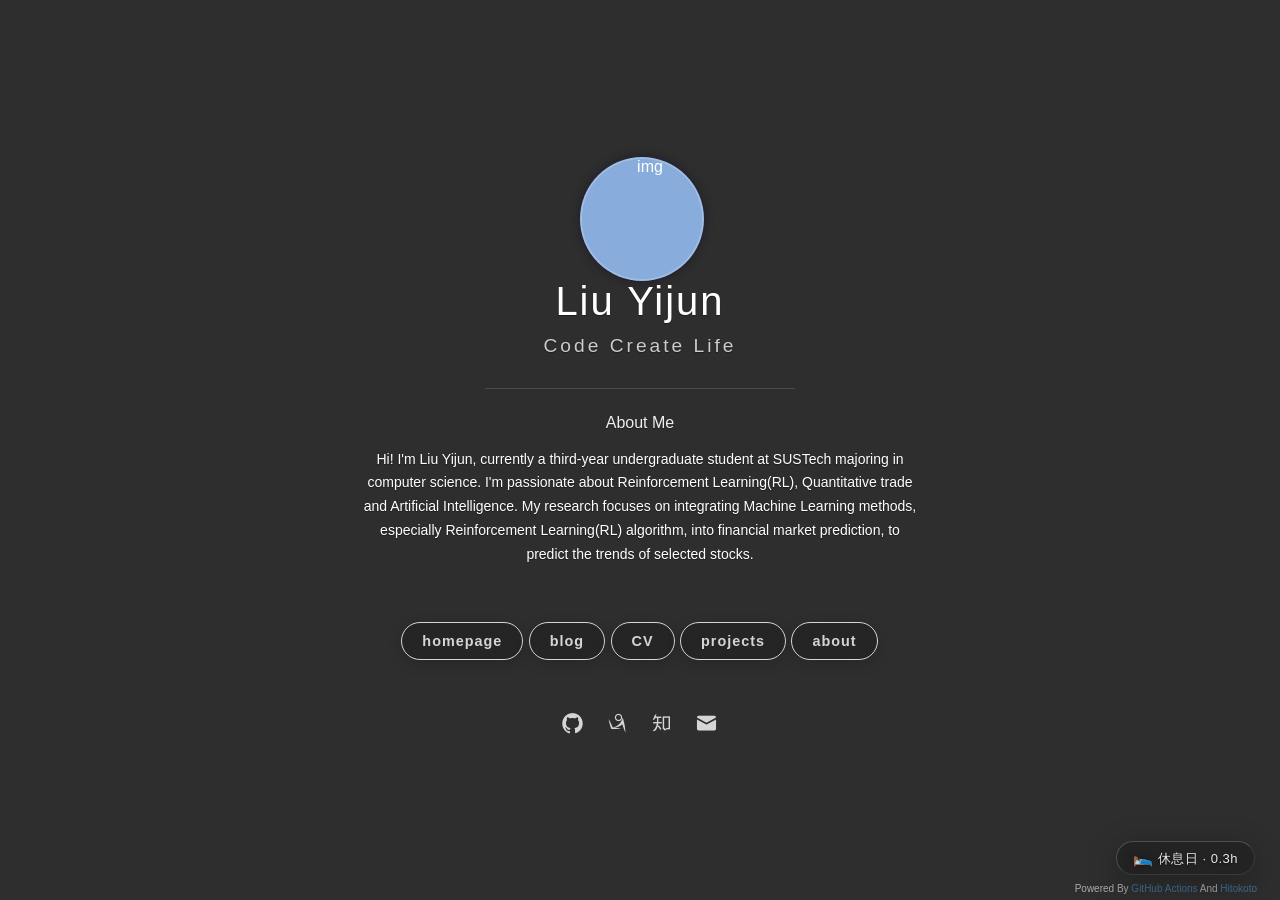
==== about.html @ 51f8c75e "Add projects page Co-authored-by: Qwen-Coder <qwen-coder@alibabacloud.com>" ====
<!DOCTYPE html>
<html>

<head>
    <!-- 完全复用 index.html 的头部资源 -->
    <meta charset="utf-8">
    <meta http-equiv="X-UA-Compatible" content="IE=edge">
    <meta name="viewport" content="width=device-width, initial-scale=1">
    <meta name="description" content="Liu Yijun Home | About">
    <meta name="keywords" content="Liu Yijun,Homepage,About">
    <meta name="author" content="Liu Yijun">
    <title>Liu Yijun Home | About</title>
    <link rel="stylesheet" type="text/css" href="./assets/css/onlinewebfonts.css"/>
    <link rel="stylesheet" type="text/css" href="./assets/css/vno.css">
    <link rel="stylesheet" type="text/css" href="./assets/css/iconfont.css">
    <link rel="stylesheet" type="text/css" href="./assets/css/wakatime-theme.css">
    <link rel="apple-touch-icon" href="./apple-touch-icon.png">
    <link rel="icon" href="./">
    <style>
        /* 仅补充关于页的自定义样式，不覆盖原有样式 */
        .about-content {
            margin-top: 20px;
            color: #fff;
            line-height: 1.8;
            font-size: 14px;
        }
        .about-content h3 {
            margin: 15px 0 10px;
            font-size: 16px;
            color: #eee;
        }
        .about-content p {
            margin: 8px 0;
        }
        .skill-tags {
            margin: 10px 0;
        }
        .skill-tag {
            display: inline-block;
            background: rgba(255,255,255,0.1);
            padding: 4px 10px;
            border-radius: 4px;
            margin: 0 5px 5px 0;
            font-size: 13px;
        }
    </style>
</head>

<body>
    <span class="mobile btn-mobile-menu">
        <i class="social iconfont icon-list btn-mobile-menu__icon"></i>
        <i class="social iconfont icon-angleup btn-mobile-close__icon hidden"></i>
    </span>
    <header id="panel" class="panel-cover">
        <div class="panel-main">
            <div class="panel-main__inner panel-inverted">
                <div class="panel-main__content">
                    <!-- 复用头像区域 -->
                    <div class="ih-item circle effect right_to_left">
                        <a href="#" title="" class="blog-button">
                            <div class="img"><img src="https://unpkg.com/dmego-home-page@latest/assets/img/logo3.jpg" alt="img" class="js-avatar iUp profilepic"></div>
                            <div class="info iUp">
                                <div class="info-back">
                                    <h2>
                                        Be Brave
                                    </h2>
                                    <p>
                                        2026 · 平静
                                    </p>
                                </div>
                            </div>
                        </a>
                    </div>
                    <!-- 标题保持统一 -->
                    <h1 class="panel-cover__title panel-title iUp">
                        <a href="#" title="Liu Yijun Home">Liu Yijun</a>
                    </h1>
                    <p class="panel-cover__subtitle panel-subtitle iUp">Code Create Life</p>
                    <hr class="panel-cover__divider iUp" />

                    <!-- 关于页核心内容 -->
                    <div id="description" class="panel-cover__description iUp about-content">
                        <h3>About Me</h3>
                        <p>Hi! I'm Liu Yijun, currently a third-year undergraduate student at SUSTech majoring in computer science. I'm passionate about Reinforcement Learning(RL), Quantitative trade and Artificial Intelligence. My research focuses on integrating Machine Learning methods, especially Reinforcement Learning(RL) algorithm, into financial market prediction, to predict the trends of selected stocks.</p>
                    </div>

                    <!-- 复用导航栏（和 index.html 完全一致） -->
                    <div class="navigation-wrapper iUp">
                        <div>
                            <nav class="cover-navigation cover-navigation--primary">
                                <ul class="navigation">
                                    <li class="navigation__item">
                                        <a href="./index.html" class="blog-button">homepage</a>
                                    </li>
                                    <li class="navigation__item">
                                        <a href="./blog.html" class="blog-button">blog</a>
                                    </li>
                                    <li class="navigation__item">
                                        <a href="./cv.html" class="blog-button">CV</a>
                                    </li>
                                    <li class="navigation__item">
                                        <a href="./project.html" class="blog-button">projects</a>
                                    </li>
                                    <li class="navigation__item">
                                        <a href="./about.html" class="blog-button">about</a>
                                    </li>
                                </ul>
                            </nav>
                        </div>
                        <!-- 复用社交链接 -->
                        <div class="iUp">
                            <nav class="cover-navigation navigation--social">
                                <ul class="navigation">
                                    <li class="navigation__item">
                                        <a href="https://github.com/dmego/" title="github" target="_blank">
                                            <i class='social iconfont icon-github'></i>
                                            <span class="label">github</span>
                                        </a>
                                    </li>
                                    <li class="navigation__item">
                                        <a href="http://www.cnblogs.com/dmego/" title="cnblogs" target="_blank">
                                            <i class='social iconfont icon-cnblogs'></i>
                                            <span class="label">cnblogs</span>
                                        </a>
                                    </li>
                                    <li class="navigation__item">
                                        <a href="https://www.zhihu.com/people/dmego/" title="zhihu" target="_blank">
                                            <i class='social iconfont icon-zhihu'></i>
                                            <span class="label">zhihu</span>
                                        </a>
                                    </li>
                                    <li class="navigation__item">
                                        <a href="javascript:decryptEmail('ZG1lYWdvQGdtYWlsLmNvbQ==');" title="email">
                                            <i class='social iconfont icon-email'></i>
                                            <span class="label">email</span>
                                        </a>
                                    </li>
                                </ul>
                            </nav>
                        </div>
                    </div>
                </div>
            </div>
            <div class="panel-cover--overlay cover-slate"></div>
        </div>
        <!-- 复用页脚备注 -->
        <div class="remark iUp">
            <p class="power">Powered By
                <a href="https://github.com/features/actions" target="_blank"> GitHub Actions </a> And
                <a href="https://hitokoto.cn/" target="_blank"> Hitokoto </a>
            </p>
        </div>
    </header>

    <!-- 复用微信模态框 -->
    <div id="wechatModal" style="display: none; position: fixed; top: 0; left: 0; width: 100%; height: 100%; background: rgba(0,0,0,0.4); z-index: 1000; justify-content: center; align-items: center; flex-direction: column; opacity: 0; visibility: hidden; transition: opacity 0.3s ease;" onclick="closeWeChatModal()">
        <img src="./assets/img/wechat.jpg" alt="WeChat" style="max-width: 300px; max-height: 300px; border-radius: 10px;" onclick="event.stopPropagation()">
    </div>

    <!-- 复用脚本 -->
    <script type="text/javascript" src="./assets/js/main.js"></script>
    <script type="text/javascript" src="./assets/js/theme-loader.js"></script>
</body>
</html>
---- assets/css/onlinewebfonts.css ----
@font-face {font-family: "Engravers' Old English BT";
    src: url("https://unpkg.com/dmego-home-page@latest/assets/fonts/d571b52b60b5617399ce8eab62bf3eb3.eot"); /* IE9*/
    src: url("https://unpkg.com/dmego-home-page@latest/assets/fonts/d571b52b60b5617399ce8eab62bf3eb3.eot?#iefix") format("embedded-opentype"), /* IE6-IE8 */
    url("https://unpkg.com/dmego-home-page@latest/assets/fonts/d571b52b60b5617399ce8eab62bf3eb3.woff2") format("woff2"), /* chrome firefox */
    url("https://unpkg.com/dmego-home-page@latest/assets/fonts/d571b52b60b5617399ce8eab62bf3eb3.woff") format("woff"), /* chrome firefox */
    url("https://unpkg.com/dmego-home-page@latest/assets/fonts/d571b52b60b5617399ce8eab62bf3eb3.ttf") format("truetype"), /* chrome firefox opera Safari, Android, iOS 4.2+*/
    url("https://unpkg.com/dmego-home-page@latest/assets/fonts/d571b52b60b5617399ce8eab62bf3eb3.svg#Engravers' Old English BT") format("svg"); /* iOS 4.1- */
}
---- assets/css/vno.css ----
html {
    font-family: sans-serif;
    -ms-text-size-adjust: 100%;
    -webkit-text-size-adjust: 100%
}

body {
    margin: 0
}

.ih-item.circle.effect {
    margin: 0 auto;
    -webkit-perspective: 900px;
    -moz-perspective: 900px;
    perspective: 900px
}

.ih-item.circle.effect .img {
    z-index: 11;
    -webkit-transition: all .5s ease-in-out;
    -moz-transition: all .5s ease-in-out;
    transition: all .5s ease-in-out
}

.ih-item.circle.effect .info {
    -webkit-transform-style: preserve-3d;
    -moz-transform-style: preserve-3d;
    -ms-transform-style: preserve-3d;
    -o-transform-style: preserve-3d;
    transform-style: preserve-3d
}

.ih-item.circle.effect .info .info-back {
    opacity: 1;
    border-radius: 50%;
    width: 100%;
    height: 100%;
    background: #333
}

.ih-item.circle.effect .info h2 {
    color: #fff;
    position: relative;
    font-size: 18px;
    margin: 0 auto;
    padding-top: 40px;
    height: 35px;
    text-shadow: 0 0 1px white, 0 1px 2px rgba(0, 0, 0, 0.3)
}

.ih-item.circle.effect .info p {
    color: #bbb;
    padding: 0;
    font-style: italic;
    padding-left: 0;
    font-size: 10px
}

.ih-item.circle.effect.bottom_to_top .img {
    -webkit-transform-origin: 50% 0;
    -moz-transform-origin: 50% 0;
    -ms-transform-origin: 50% 0;
    -o-transform-origin: 50% 0;
    transform-origin: 50% 0
}

.ih-item.circle.effect.bottom_to_top a:hover .img {
    -webkit-transform: rotate3d(1, 0, 0, 180deg);
    -moz-transform: rotate3d(1, 0, 0, 180deg);
    -ms-transform: rotate3d(1, 0, 0, 180deg);
    -o-transform: rotate3d(1, 0, 0, 180deg);
    transform: rotate3d(1, 0, 0, 180deg)
}

.ih-item.circle.effect.top_to_bottom .img {
    -webkit-transform-origin: 50% 100%;
    -moz-transform-origin: 50% 100%;
    -ms-transform-origin: 50% 100%;
    -o-transform-origin: 50% 100%;
    transform-origin: 50% 100%
}

.ih-item.circle.effect.top_to_bottom a:hover .img {
    -webkit-transform: rotate3d(1, 0, 0, -180deg);
    -moz-transform: rotate3d(1, 0, 0, -180deg);
    -ms-transform: rotate3d(1, 0, 0, -180deg);
    -o-transform: rotate3d(1, 0, 0, -180deg);
    transform: rotate3d(1, 0, 0, -180deg)
}

.ih-item.circle.effect.left_to_right .img {
    -webkit-transform-origin: 100% 50%;
    -moz-transform-origin: 100% 50%;
    -ms-transform-origin: 100% 50%;
    -o-transform-origin: 100% 50%;
    transform-origin: 100% 50%
}

.ih-item.circle.effect.left_to_right a:hover .img {
    -webkit-transform: rotate3d(0, 1, 0, 180deg);
    -moz-transform: rotate3d(0, 1, 0, 180deg);
    -ms-transform: rotate3d(0, 1, 0, 180deg);
    -o-transform: rotate3d(0, 1, 0, 180deg);
    transform: rotate3d(0, 1, 0, 180deg)
}

.ih-item.circle.effect.right_to_left .img {
    -webkit-transform-origin: 0 50%;
    -moz-transform-origin: 0 50%;
    -ms-transform-origin: 0 50%;
    -o-transform-origin: 0 50%;
    transform-origin: 0 50%
}

.ih-item.circle.effect.right_to_left a:hover .img {
    -webkit-transform: rotate3d(0, 1, 0, -180deg);
    -moz-transform: rotate3d(0, 1, 0, -180deg);
    -ms-transform: rotate3d(0, 1, 0, -180deg);
    -o-transform: rotate3d(0, 1, 0, -180deg);
    transform: rotate3d(0, 1, 0, -180deg)
}

.ih-item a {
    color: #333
}

.ih-item a:hover {
    text-decoration: none
}

.ih-item img {
    width: 100%;
    height: 100%
}

.ih-item.circle {
    position: relative;
    width: 120px;
    height: 120px;
    border-radius: 50%
}

.ih-item.circle .img {
    position: relative;
    width: 120px;
    height: 120px;
    border-radius: 50%
}

.ih-item.circle .img:before {
    position: absolute;
    display: block;
    content: "";
    width: 100%;
    height: 100%;
    border-radius: 50%;
    -webkit-transition: all .35s ease-in-out;
    -moz-transition: all .35s ease-in-out;
    transition: all .35s ease-in-out
}

.ih-item.circle .img img {
    border-radius: 50%
}

.ih-item.circle .info {
    position: absolute;
    top: 0;
    bottom: 0;
    left: 0;
    right: 0;
    text-align: center;
    border-radius: 50%;
    -webkit-backface-visibility: hidden;
    backface-visibility: hidden
}

@media all and (max-width:780px) {
    .ih-item.circle .img {
        position: relative;
        width: 100px;
        height: 100px;
        border-radius: 50%
    }

    .ih-item.circle {
        position: relative;
        width: 100px;
        height: 100px;
        border-radius: 50%
    }

    .ih-item.circle .info .info-back h2 {
        font-size: .9em
    }
}

.profilepic {
    text-align: center;
    display: block;
    -webkit-box-shadow: 0 0 0 2px rgba(255, 255, 255, 0.5), 0px 2px 20px 3px rgba(0, 0, 0, 0.25);
    box-shadow: 0 0 0 2px rgba(255, 255, 255, 0.5), 0px 2px 20px 3px rgba(0, 0, 0, 0.25);
    border-radius: 300px;
    width: 128px;
    height: 128px;
    margin: 0 auto;
    position: relative;
    overflow: hidden;
    background: #88acdb;
    -webkit-transition: all .2s ease-in;
    display: -webkit-box;
    -webkit-box-orient: horizontal;
    -webkit-box-pack: center;
    -webkit-box-align: center;
    text-align: center
}

.animated {
    -webkit-animation-fill-mode: both;
    -moz-animation-fill-mode: both;
    -ms-animation-fill-mode: both;
    -o-animation-fill-mode: both;
    animation-fill-mode: both;
    -webkit-animation-duration: 1s;
    -moz-animation-duration: 1s;
    -ms-animation-duration: 1s;
    -o-animation-duration: 1s;
    animation-duration: 1s
}

.animated.hinge {
    -webkit-animation-duration: 1s;
    -moz-animation-duration: 1s;
    -ms-animation-duration: 1s;
    -o-animation-duration: 1s;
    animation-duration: 1s
}

@-webkit-keyframes flash {

    0%,
    50%,
    100% {
        opacity: 1
    }

    25%,
    75% {
        opacity: 0
    }
}

@-moz-keyframes flash {

    0%,
    50%,
    100% {
        opacity: 1
    }

    25%,
    75% {
        opacity: 0
    }
}

@-o-keyframes flash {

    0%,
    50%,
    100% {
        opacity: 1
    }

    25%,
    75% {
        opacity: 0
    }
}

.flash {
    -webkit-animation-name: flash;
    -moz-animation-name: flash;
    -o-animation-name: flash;
    animation-name: flash
}

@-webkit-keyframes shake {

    0%,
    100% {
        -webkit-transform: translateX(0)
    }

    10%,
    30%,
    50%,
    70%,
    90% {
        -webkit-transform: translateX(-10px)
    }

    20%,
    40%,
    60%,
    80% {
        -webkit-transform: translateX(10px)
    }
}

@-moz-keyframes shake {

    0%,
    100% {
        -moz-transform: translateX(0)
    }

    10%,
    30%,
    50%,
    70%,
    90% {
        -moz-transform: translateX(-10px)
    }

    20%,
    40%,
    60%,
    80% {
        -moz-transform: translateX(10px)
    }
}

@-o-keyframes shake {

    0%,
    100% {
        -o-transform: translateX(0)
    }

    10%,
    30%,
    50%,
    70%,
    90% {
        -o-transform: translateX(-10px)
    }

    20%,
    40%,
    60%,
    80% {
        -o-transform: translateX(10px)
    }
}

.shake {
    -webkit-animation-name: shake;
    -moz-animation-name: shake;
    -o-animation-name: shake;
    animation-name: shake
}

@-webkit-keyframes bounce {

    0%,
    20%,
    50%,
    80%,
    100% {
        -webkit-transform: translateY(0)
    }

    40% {
        -webkit-transform: translateY(-30px)
    }

    60% {
        -webkit-transform: translateY(-15px)
    }
}

@-moz-keyframes bounce {

    0%,
    20%,
    50%,
    80%,
    100% {
        -moz-transform: translateY(0)
    }

    40% {
        -moz-transform: translateY(-30px)
    }

    60% {
        -moz-transform: translateY(-15px)
    }
}

@-o-keyframes bounce {

    0%,
    20%,
    50%,
    80%,
    100% {
        -o-transform: translateY(0)
    }

    40% {
        -o-transform: translateY(-30px)
    }

    60% {
        -o-transform: translateY(-15px)
    }
}

.bounce {
    -webkit-animation-name: bounce;
    -moz-animation-name: bounce;
    -o-animation-name: bounce;
    animation-name: bounce
}

@-webkit-keyframes tada {
    0% {
        -webkit-transform: scale(1)
    }

    10%,
    20% {
        -webkit-transform: scale(0.9) rotate(-3deg)
    }

    30%,
    50%,
    70%,
    90% {
        -webkit-transform: scale(1.1) rotate(3deg)
    }

    40%,
    60%,
    80% {
        -webkit-transform: scale(1.1) rotate(-3deg)
    }

    100% {
        -webkit-transform: scale(1) rotate(0)
    }
}

@-moz-keyframes tada {
    0% {
        -moz-transform: scale(1)
    }

    10%,
    20% {
        -moz-transform: scale(0.9) rotate(-3deg)
    }

    30%,
    50%,
    70%,
    90% {
        -moz-transform: scale(1.1) rotate(3deg)
    }

    40%,
    60%,
    80% {
        -moz-transform: scale(1.1) rotate(-3deg)
    }

    100% {
        -moz-transform: scale(1) rotate(0)
    }
}

@-o-keyframes tada {
    0% {
        -o-transform: scale(1)
    }

    10%,
    20% {
        -o-transform: scale(0.9) rotate(-3deg)
    }

    30%,
    50%,
    70%,
    90% {
        -o-transform: scale(1.1) rotate(3deg)
    }

    40%,
    60%,
    80% {
        -o-transform: scale(1.1) rotate(-3deg)
    }

    100% {
        -o-transform: scale(1) rotate(0)
    }
}

.tada {
    -webkit-animation-name: tada;
    -moz-animation-name: tada;
    -o-animation-name: tada;
    animation-name: tada
}

@-webkit-keyframes swing {

    20%,
    40%,
    60%,
    80%,
    100% {
        -webkit-transform-origin: top center
    }

    20% {
        -webkit-transform: rotate(15deg)
    }

    40% {
        -webkit-transform: rotate(-10deg)
    }

    60% {
        -webkit-transform: rotate(5deg)
    }

    80% {
        -webkit-transform: rotate(-5deg)
    }

    100% {
        -webkit-transform: rotate(0deg)
    }
}

@-moz-keyframes swing {
    20% {
        -moz-transform: rotate(15deg)
    }

    40% {
        -moz-transform: rotate(-10deg)
    }

    60% {
        -moz-transform: rotate(5deg)
    }

    80% {
        -moz-transform: rotate(-5deg)
    }

    100% {
        -moz-transform: rotate(0deg)
    }
}

@-o-keyframes swing {
    20% {
        -o-transform: rotate(15deg)
    }

    40% {
        -o-transform: rotate(-10deg)
    }

    60% {
        -o-transform: rotate(5deg)
    }

    80% {
        -o-transform: rotate(-5deg)
    }

    100% {
        -o-transform: rotate(0deg)
    }
}

.swing {
    -webkit-transform-origin: top center;
    -moz-transform-origin: top center;
    -o-transform-origin: top center;
    transform-origin: top center;
    -webkit-animation-name: swing;
    -moz-animation-name: swing;
    -o-animation-name: swing;
    animation-name: swing
}

@-webkit-keyframes wobble {
    0% {
        -webkit-transform: translateX(0%)
    }

    15% {
        -webkit-transform: translateX(-25%) rotate(-5deg)
    }

    30% {
        -webkit-transform: translateX(20%) rotate(3deg)
    }

    45% {
        -webkit-transform: translateX(-15%) rotate(-3deg)
    }

    60% {
        -webkit-transform: translateX(10%) rotate(2deg)
    }

    75% {
        -webkit-transform: translateX(-5%) rotate(-1deg)
    }

    100% {
        -webkit-transform: translateX(0%)
    }
}

@-moz-keyframes wobble {
    0% {
        -moz-transform: translateX(0%)
    }

    15% {
        -moz-transform: translateX(-25%) rotate(-5deg)
    }

    30% {
        -moz-transform: translateX(20%) rotate(3deg)
    }

    45% {
        -moz-transform: translateX(-15%) rotate(-3deg)
    }

    60% {
        -moz-transform: translateX(10%) rotate(2deg)
    }

    75% {
        -moz-transform: translateX(-5%) rotate(-1deg)
    }

    100% {
        -moz-transform: translateX(0%)
    }
}

@-o-keyframes wobble {
    0% {
        -o-transform: translateX(0%)
    }

    15% {
        -o-transform: translateX(-25%) rotate(-5deg)
    }

    30% {
        -o-transform: translateX(20%) rotate(3deg)
    }

    45% {
        -o-transform: translateX(-15%) rotate(-3deg)
    }

    60% {
        -o-transform: translateX(10%) rotate(2deg)
    }

    75% {
        -o-transform: translateX(-5%) rotate(-1deg)
    }

    100% {
        -o-transform: translateX(0%)
    }
}

.wobble {
    -webkit-animation-name: wobble;
    -moz-animation-name: wobble;
    -o-animation-name: wobble;
    animation-name: wobble
}

@-webkit-keyframes pulse {
    0% {
        -webkit-transform: scale(1)
    }

    50% {
        -webkit-transform: scale(1.1)
    }

    100% {
        -webkit-transform: scale(1)
    }
}

@-moz-keyframes pulse {
    0% {
        -moz-transform: scale(1)
    }

    50% {
        -moz-transform: scale(1.1)
    }

    100% {
        -moz-transform: scale(1)
    }
}

@-o-keyframes pulse {
    0% {
        -o-transform: scale(1)
    }

    50% {
        -o-transform: scale(1.1)
    }

    100% {
        -o-transform: scale(1)
    }
}

.pulse {
    -webkit-animation-name: pulse;
    -moz-animation-name: pulse;
    -o-animation-name: pulse;
    animation-name: pulse
}

@-webkit-keyframes flip {
    0% {
        -webkit-transform: perspective(400px) translateZ(0) rotateY(0) scale(1);
        -webkit-animation-timing-function: ease-out
    }

    40% {
        -webkit-transform: perspective(400px) translateZ(150px) rotateY(170deg) scale(1);
        -webkit-animation-timing-function: ease-out
    }

    50% {
        -webkit-transform: perspective(400px) translateZ(150px) rotateY(190deg) scale(1);
        -webkit-animation-timing-function: ease-in
    }

    80% {
        -webkit-transform: perspective(400px) translateZ(0) rotateY(360deg) scale(0.95);
        -webkit-animation-timing-function: ease-in
    }

    100% {
        -webkit-transform: perspective(400px) translateZ(0) rotateY(360deg) scale(1);
        -webkit-animation-timing-function: ease-in
    }
}

@-moz-keyframes flip {
    0% {
        -moz-transform: perspective(400px) translateZ(0) rotateY(0) scale(1);
        -moz-animation-timing-function: ease-out
    }

    40% {
        -moz-transform: perspective(400px) translateZ(150px) rotateY(170deg) scale(1);
        -moz-animation-timing-function: ease-out
    }

    50% {
        -moz-transform: perspective(400px) translateZ(150px) rotateY(190deg) scale(1);
        -moz-animation-timing-function: ease-in
    }

    80% {
        -moz-transform: perspective(400px) translateZ(0) rotateY(360deg) scale(0.95);
        -moz-animation-timing-function: ease-in
    }

    100% {
        -moz-transform: perspective(400px) translateZ(0) rotateY(360deg) scale(1);
        -moz-animation-timing-function: ease-in
    }
}

@-o-keyframes flip {
    0% {
        -o-transform: perspective(400px) translateZ(0) rotateY(0) scale(1);
        -o-animation-timing-function: ease-out
    }

    40% {
        -o-transform: perspective(400px) translateZ(150px) rotateY(170deg) scale(1);
        -o-animation-timing-function: ease-out
    }

    50% {
        -o-transform: perspective(400px) translateZ(150px) rotateY(190deg) scale(1);
        -o-animation-timing-function: ease-in
    }

    80% {
        -o-transform: perspective(400px) translateZ(0) rotateY(360deg) scale(0.95);
        -o-animation-timing-function: ease-in
    }

    100% {
        -o-transform: perspective(400px) translateZ(0) rotateY(360deg) scale(1);
        -o-animation-timing-function: ease-in
    }
}

.animated.flip {
    -webkit-backface-visibility: visible !important;
    -webkit-animation-name: flip;
    -moz-backface-visibility: visible !important;
    -moz-animation-name: flip;
    -o-backface-visibility: visible !important;
    -o-animation-name: flip;
    backface-visibility: visible !important;
    animation-name: flip
}

@-webkit-keyframes flipInX {
    0% {
        -webkit-transform: perspective(400px) rotateX(90deg);
        opacity: 0
    }

    40% {
        -webkit-transform: perspective(400px) rotateX(-10deg)
    }

    70% {
        -webkit-transform: perspective(400px) rotateX(10deg)
    }

    100% {
        -webkit-transform: perspective(400px) rotateX(0deg);
        opacity: 1
    }
}

@-moz-keyframes flipInX {
    0% {
        -moz-transform: perspective(400px) rotateX(90deg);
        opacity: 0
    }

    40% {
        -moz-transform: perspective(400px) rotateX(-10deg)
    }

    70% {
        -moz-transform: perspective(400px) rotateX(10deg)
    }

    100% {
        -moz-transform: perspective(400px) rotateX(0deg);
        opacity: 1
    }
}

@-o-keyframes flipInX {
    0% {
        -o-transform: perspective(400px) rotateX(90deg);
        opacity: 0
    }

    40% {
        -o-transform: perspective(400px) rotateX(-10deg)
    }

    70% {
        -o-transform: perspective(400px) rotateX(10deg)
    }

    100% {
        -o-transform: perspective(400px) rotateX(0deg);
        opacity: 1
    }
}

.flipInX {
    -webkit-backface-visibility: visible !important;
    -webkit-animation-name: flipInX;
    -moz-backface-visibility: visible !important;
    -moz-animation-name: flipInX;
    -o-backface-visibility: visible !important;
    -o-animation-name: flipInX;
    backface-visibility: visible !important;
    animation-name: flipInX
}

@-webkit-keyframes flipOutX {
    0% {
        -webkit-transform: perspective(400px) rotateX(0deg);
        opacity: 1
    }

    100% {
        -webkit-transform: perspective(400px) rotateX(90deg);
        opacity: 0
    }
}

@-moz-keyframes flipOutX {
    0% {
        -moz-transform: perspective(400px) rotateX(0deg);
        opacity: 1
    }

    100% {
        -moz-transform: perspective(400px) rotateX(90deg);
        opacity: 0
    }
}

@-o-keyframes flipOutX {
    0% {
        -o-transform: perspective(400px) rotateX(0deg);
        opacity: 1
    }

    100% {
        -o-transform: perspective(400px) rotateX(90deg);
        opacity: 0
    }
}

.flipOutX {
    -webkit-animation-name: flipOutX;
    -webkit-backface-visibility: visible !important;
    -moz-animation-name: flipOutX;
    -moz-backface-visibility: visible !important;
    -o-animation-name: flipOutX;
    -o-backface-visibility: visible !important;
    animation-name: flipOutX;
    backface-visibility: visible !important
}

@-webkit-keyframes flipInY {
    0% {
        -webkit-transform: perspective(400px) rotateY(90deg);
        opacity: 0
    }

    40% {
        -webkit-transform: perspective(400px) rotateY(-10deg)
    }

    70% {
        -webkit-transform: perspective(400px) rotateY(10deg)
    }

    100% {
        -webkit-transform: perspective(400px) rotateY(0deg);
        opacity: 1
    }
}

@-moz-keyframes flipInY {
    0% {
        -moz-transform: perspective(400px) rotateY(90deg);
        opacity: 0
    }

    40% {
        -moz-transform: perspective(400px) rotateY(-10deg)
    }

    70% {
        -moz-transform: perspective(400px) rotateY(10deg)
    }

    100% {
        -moz-transform: perspective(400px) rotateY(0deg);
        opacity: 1
    }
}

@-o-keyframes flipInY {
    0% {
        -o-transform: perspective(400px) rotateY(90deg);
        opacity: 0
    }

    40% {
        -o-transform: perspective(400px) rotateY(-10deg)
    }

    70% {
        -o-transform: perspective(400px) rotateY(10deg)
    }

    100% {
        -o-transform: perspective(400px) rotateY(0deg);
        opacity: 1
    }
}

.flipInY {
    -webkit-backface-visibility: visible !important;
    -webkit-animation-name: flipInY;
    -moz-backface-visibility: visible !important;
    -moz-animation-name: flipInY;
    -o-backface-visibility: visible !important;
    -o-animation-name: flipInY;
    backface-visibility: visible !important;
    animation-name: flipInY
}

@-webkit-keyframes flipOutY {
    0% {
        -webkit-transform: perspective(400px) rotateY(0deg);
        opacity: 1
    }

    100% {
        -webkit-transform: perspective(400px) rotateY(90deg);
        opacity: 0
    }
}

@-moz-keyframes flipOutY {
    0% {
        -moz-transform: perspective(400px) rotateY(0deg);
        opacity: 1
    }

    100% {
        -moz-transform: perspective(400px) rotateY(90deg);
        opacity: 0
    }
}

@-o-keyframes flipOutY {
    0% {
        -o-transform: perspective(400px) rotateY(0deg);
        opacity: 1
    }

    100% {
        -o-transform: perspective(400px) rotateY(90deg);
        opacity: 0
    }
}

.flipOutY {
    -webkit-backface-visibility: visible !important;
    -webkit-animation-name: flipOutY;
    -moz-backface-visibility: visible !important;
    -moz-animation-name: flipOutY;
    -o-backface-visibility: visible !important;
    -o-animation-name: flipOutY;
    backface-visibility: visible !important;
    animation-name: flipOutY
}

@-webkit-keyframes fadeIn {
    0% {
        opacity: 0
    }

    100% {
        opacity: 1
    }
}

@-moz-keyframes fadeIn {
    0% {
        opacity: 0
    }

    100% {
        opacity: 1
    }
}

@-o-keyframes fadeIn {
    0% {
        opacity: 0
    }

    100% {
        opacity: 1
    }
}

.fadeIn {
    -webkit-animation-name: fadeIn;
    -moz-animation-name: fadeIn;
    -o-animation-name: fadeIn;
    animation-name: fadeIn
}

@-webkit-keyframes fadeInUp {
    0% {
        opacity: 0;
        -webkit-transform: translateY(20px)
    }

    100% {
        opacity: 1;
        -webkit-transform: translateY(0)
    }
}

@-moz-keyframes fadeInUp {
    0% {
        opacity: 0;
        -moz-transform: translateY(20px)
    }

    100% {
        opacity: 1;
        -moz-transform: translateY(0)
    }
}

@-o-keyframes fadeInUp {
    0% {
        opacity: 0;
        -o-transform: translateY(20px)
    }

    100% {
        opacity: 1;
        -o-transform: translateY(0)
    }
}

.fadeInUp {
    -webkit-animation-name: fadeInUp;
    -moz-animation-name: fadeInUp;
    -o-animation-name: fadeInUp;
    animation-name: fadeInUp
}

@-webkit-keyframes fadeInDown {
    0% {
        opacity: 0;
        -webkit-transform: translateY(-20px)
    }

    100% {
        opacity: 1;
        -webkit-transform: translateY(0)
    }
}

@-moz-keyframes fadeInDown {
    0% {
        opacity: 0;
        -moz-transform: translateY(-20px)
    }

    100% {
        opacity: 1;
        -moz-transform: translateY(0)
    }
}

@-o-keyframes fadeInDown {
    0% {
        opacity: 0;
        -o-transform: translateY(-20px)
    }

    100% {
        opacity: 1;
        -o-transform: translateY(0)
    }
}

.fadeInDown {
    -webkit-animation-name: fadeInDown;
    -moz-animation-name: fadeInDown;
    -o-animation-name: fadeInDown;
    animation-name: fadeInDown
}

@-webkit-keyframes fadeInLeft {
    0% {
        opacity: 0;
        -webkit-transform: translateX(-20px)
    }

    100% {
        opacity: 1;
        -webkit-transform: translateX(0)
    }
}

@-moz-keyframes fadeInLeft {
    0% {
        opacity: 0;
        -moz-transform: translateX(-20px)
    }

    100% {
        opacity: 1;
        -moz-transform: translateX(0)
    }
}

@-o-keyframes fadeInLeft {
    0% {
        opacity: 0;
        -o-transform: translateX(-20px)
    }

    100% {
        opacity: 1;
        -o-transform: translateX(0)
    }
}

.fadeInLeft {
    -webkit-animation-name: fadeInLeft;
    -moz-animation-name: fadeInLeft;
    -o-animation-name: fadeInLeft;
    animation-name: fadeInLeft
}

@-webkit-keyframes fadeInRight {
    0% {
        opacity: 0;
        -webkit-transform: translateX(20px)
    }

    100% {
        opacity: 1;
        -webkit-transform: translateX(0)
    }
}

@-moz-keyframes fadeInRight {
    0% {
        opacity: 0;
        -moz-transform: translateX(20px)
    }

    100% {
        opacity: 1;
        -moz-transform: translateX(0)
    }
}

@-o-keyframes fadeInRight {
    0% {
        opacity: 0;
        -o-transform: translateX(20px)
    }

    100% {
        opacity: 1;
        -o-transform: translateX(0)
    }
}

.fadeInRight {
    -webkit-animation-name: fadeInRight;
    -moz-animation-name: fadeInRight;
    -o-animation-name: fadeInRight;
    animation-name: fadeInRight
}

@-webkit-keyframes fadeInUpBig {
    0% {
        opacity: 0;
        -webkit-transform: translateY(2000px)
    }

    100% {
        opacity: 1;
        -webkit-transform: translateY(0)
    }
}

@-moz-keyframes fadeInUpBig {
    0% {
        opacity: 0;
        -moz-transform: translateY(2000px)
    }

    100% {
        opacity: 1;
        -moz-transform: translateY(0)
    }
}

@-o-keyframes fadeInUpBig {
    0% {
        opacity: 0;
        -o-transform: translateY(2000px)
    }

    100% {
        opacity: 1;
        -o-transform: translateY(0)
    }
}

.fadeInUpBig {
    -webkit-animation-name: fadeInUpBig;
    -moz-animation-name: fadeInUpBig;
    -o-animation-name: fadeInUpBig;
    animation-name: fadeInUpBig
}

@-webkit-keyframes fadeInDownBig {
    0% {
        opacity: 0;
        -webkit-transform: translateY(-2000px)
    }

    100% {
        opacity: 1;
        -webkit-transform: translateY(0)
    }
}

@-moz-keyframes fadeInDownBig {
    0% {
        opacity: 0;
        -moz-transform: translateY(-2000px)
    }

    100% {
        opacity: 1;
        -moz-transform: translateY(0)
    }
}

@-o-keyframes fadeInDownBig {
    0% {
        opacity: 0;
        -o-transform: translateY(-2000px)
    }

    100% {
        opacity: 1;
        -o-transform: translateY(0)
    }
}

.fadeInDownBig {
    -webkit-animation-name: fadeInDownBig;
    -moz-animation-name: fadeInDownBig;
    -o-animation-name: fadeInDownBig;
    animation-name: fadeInDownBig
}

@-webkit-keyframes fadeInLeftBig {
    0% {
        opacity: 0;
        -webkit-transform: translateX(-2000px)
    }

    100% {
        opacity: 1;
        -webkit-transform: translateX(0)
    }
}

@-moz-keyframes fadeInLeftBig {
    0% {
        opacity: 0;
        -moz-transform: translateX(-2000px)
    }

    100% {
        opacity: 1;
        -moz-transform: translateX(0)
    }
}

@-o-keyframes fadeInLeftBig {
    0% {
        opacity: 0;
        -o-transform: translateX(-2000px)
    }

    100% {
        opacity: 1;
        -o-transform: translateX(0)
    }
}

.fadeInLeftBig {
    -webkit-animation-name: fadeInLeftBig;
    -moz-animation-name: fadeInLeftBig;
    -o-animation-name: fadeInLeftBig;
    animation-name: fadeInLeftBig
}

@-webkit-keyframes fadeInRightBig {
    0% {
        opacity: 0;
        -webkit-transform: translateX(2000px)
    }

    100% {
        opacity: 1;
        -webkit-transform: translateX(0)
    }
}

@-moz-keyframes fadeInRightBig {
    0% {
        opacity: 0;
        -moz-transform: translateX(2000px)
    }

    100% {
        opacity: 1;
        -moz-transform: translateX(0)
    }
}

@-o-keyframes fadeInRightBig {
    0% {
        opacity: 0;
        -o-transform: translateX(2000px)
    }

    100% {
        opacity: 1;
        -o-transform: translateX(0)
    }
}

.fadeInRightBig {
    -webkit-animation-name: fadeInRightBig;
    -moz-animation-name: fadeInRightBig;
    -o-animation-name: fadeInRightBig;
    animation-name: fadeInRightBig
}

@-webkit-keyframes fadeOut {
    0% {
        opacity: 1
    }

    100% {
        opacity: 0
    }
}

@-moz-keyframes fadeOut {
    0% {
        opacity: 1
    }

    100% {
        opacity: 0
    }
}

@-o-keyframes fadeOut {
    0% {
        opacity: 1
    }

    100% {
        opacity: 0
    }
}

.fadeOut {
    -webkit-animation-name: fadeOut;
    -moz-animation-name: fadeOut;
    -o-animation-name: fadeOut;
    animation-name: fadeOut
}

@-webkit-keyframes fadeOutUp {
    0% {
        opacity: 1;
        -webkit-transform: translateY(0)
    }

    100% {
        opacity: 0;
        -webkit-transform: translateY(-20px)
    }
}

@-moz-keyframes fadeOutUp {
    0% {
        opacity: 1;
        -moz-transform: translateY(0)
    }

    100% {
        opacity: 0;
        -moz-transform: translateY(-20px)
    }
}

@-o-keyframes fadeOutUp {
    0% {
        opacity: 1;
        -o-transform: translateY(0)
    }

    100% {
        opacity: 0;
        -o-transform: translateY(-20px)
    }
}

.fadeOutUp {
    -webkit-animation-name: fadeOutUp;
    -moz-animation-name: fadeOutUp;
    -o-animation-name: fadeOutUp;
    animation-name: fadeOutUp
}

@-webkit-keyframes fadeOutDown {
    0% {
        opacity: 1;
        -webkit-transform: translateY(0)
    }

    100% {
        opacity: 0;
        -webkit-transform: translateY(20px)
    }
}

@-moz-keyframes fadeOutDown {
    0% {
        opacity: 1;
        -moz-transform: translateY(0)
    }

    100% {
        opacity: 0;
        -moz-transform: translateY(20px)
    }
}

@-o-keyframes fadeOutDown {
    0% {
        opacity: 1;
        -o-transform: translateY(0)
    }

    100% {
        opacity: 0;
        -o-transform: translateY(20px)
    }
}

.fadeOutDown {
    -webkit-animation-name: fadeOutDown;
    -moz-animation-name: fadeOutDown;
    -o-animation-name: fadeOutDown;
    animation-name: fadeOutDown
}

@-webkit-keyframes fadeOutLeft {
    0% {
        opacity: 1;
        -webkit-transform: translateX(0)
    }

    100% {
        opacity: 0;
        -webkit-transform: translateX(-20px)
    }
}

@-moz-keyframes fadeOutLeft {
    0% {
        opacity: 1;
        -moz-transform: translateX(0)
    }

    100% {
        opacity: 0;
        -moz-transform: translateX(-20px)
    }
}

@-o-keyframes fadeOutLeft {
    0% {
        opacity: 1;
        -o-transform: translateX(0)
    }

    100% {
        opacity: 0;
        -o-transform: translateX(-20px)
    }
}

.fadeOutLeft {
    -webkit-animation-name: fadeOutLeft;
    -moz-animation-name: fadeOutLeft;
    -o-animation-name: fadeOutLeft;
    animation-name: fadeOutLeft
}

@-webkit-keyframes fadeOutRight {
    0% {
        opacity: 1;
        -webkit-transform: translateX(0)
    }

    100% {
        opacity: 0;
        -webkit-transform: translateX(20px)
    }
}

@-moz-keyframes fadeOutRight {
    0% {
        opacity: 1;
        -moz-transform: translateX(0)
    }

    100% {
        opacity: 0;
        -moz-transform: translateX(20px)
    }
}

@-o-keyframes fadeOutRight {
    0% {
        opacity: 1;
        -o-transform: translateX(0)
    }

    100% {
        opacity: 0;
        -o-transform: translateX(20px)
    }
}

.fadeOutRight {
    -webkit-animation-name: fadeOutRight;
    -moz-animation-name: fadeOutRight;
    -o-animation-name: fadeOutRight;
    animation-name: fadeOutRight
}

@-webkit-keyframes fadeOutUpBig {
    0% {
        opacity: 1;
        -webkit-transform: translateY(0)
    }

    100% {
        opacity: 0;
        -webkit-transform: translateY(-2000px)
    }
}

@-moz-keyframes fadeOutUpBig {
    0% {
        opacity: 1;
        -moz-transform: translateY(0)
    }

    100% {
        opacity: 0;
        -moz-transform: translateY(-2000px)
    }
}

@-o-keyframes fadeOutUpBig {
    0% {
        opacity: 1;
        -o-transform: translateY(0)
    }

    100% {
        opacity: 0;
        -o-transform: translateY(-2000px)
    }
}

.fadeOutUpBig {
    -webkit-animation-name: fadeOutUpBig;
    -moz-animation-name: fadeOutUpBig;
    -o-animation-name: fadeOutUpBig;
    animation-name: fadeOutUpBig
}

@-webkit-keyframes fadeOutDownBig {
    0% {
        opacity: 1;
        -webkit-transform: translateY(0)
    }

    100% {
        opacity: 0;
        -webkit-transform: translateY(2000px)
    }
}

@-moz-keyframes fadeOutDownBig {
    0% {
        opacity: 1;
        -moz-transform: translateY(0)
    }

    100% {
        opacity: 0;
        -moz-transform: translateY(2000px)
    }
}

@-o-keyframes fadeOutDownBig {
    0% {
        opacity: 1;
        -o-transform: translateY(0)
    }

    100% {
        opacity: 0;
        -o-transform: translateY(2000px)
    }
}

.fadeOutDownBig {
    -webkit-animation-name: fadeOutDownBig;
    -moz-animation-name: fadeOutDownBig;
    -o-animation-name: fadeOutDownBig;
    animation-name: fadeOutDownBig
}

@-webkit-keyframes fadeOutLeftBig {
    0% {
        opacity: 1;
        -webkit-transform: translateX(0)
    }

    100% {
        opacity: 0;
        -webkit-transform: translateX(-2000px)
    }
}

@-moz-keyframes fadeOutLeftBig {
    0% {
        opacity: 1;
        -moz-transform: translateX(0)
    }

    100% {
        opacity: 0;
        -moz-transform: translateX(-2000px)
    }
}

@-o-keyframes fadeOutLeftBig {
    0% {
        opacity: 1;
        -o-transform: translateX(0)
    }

    100% {
        opacity: 0;
        -o-transform: translateX(-2000px)
    }
}

.fadeOutLeftBig {
    -webkit-animation-name: fadeOutLeftBig;
    -moz-animation-name: fadeOutLeftBig;
    -o-animation-name: fadeOutLeftBig;
    animation-name: fadeOutLeftBig
}

@-webkit-keyframes fadeOutRightBig {
    0% {
        opacity: 1;
        -webkit-transform: translateX(0)
    }

    100% {
        opacity: 0;
        -webkit-transform: translateX(2000px)
    }
}

@-moz-keyframes fadeOutRightBig {
    0% {
        opacity: 1;
        -moz-transform: translateX(0)
    }

    100% {
        opacity: 0;
        -moz-transform: translateX(2000px)
    }
}

@-o-keyframes fadeOutRightBig {
    0% {
        opacity: 1;
        -o-transform: translateX(0)
    }

    100% {
        opacity: 0;
        -o-transform: translateX(2000px)
    }
}

.fadeOutRightBig {
    -webkit-animation-name: fadeOutRightBig;
    -moz-animation-name: fadeOutRightBig;
    -o-animation-name: fadeOutRightBig;
    animation-name: fadeOutRightBig
}

@-webkit-keyframes slideInDown {
    0% {
        opacity: 0;
        -webkit-transform: translateY(-2000px)
    }

    100% {
        -webkit-transform: translateY(0)
    }
}

@-moz-keyframes slideInDown {
    0% {
        opacity: 0;
        -moz-transform: translateY(-2000px)
    }

    100% {
        -moz-transform: translateY(0)
    }
}

@-o-keyframes slideInDown {
    0% {
        opacity: 0;
        -o-transform: translateY(-2000px)
    }

    100% {
        -o-transform: translateY(0)
    }
}

.slideInDown {
    -webkit-animation-name: slideInDown;
    -moz-animation-name: slideInDown;
    -o-animation-name: slideInDown;
    animation-name: slideInDown
}

@-webkit-keyframes slideInLeft {
    0% {
        opacity: 0;
        -webkit-transform: translateX(-2000px)
    }

    100% {
        -webkit-transform: translateX(0)
    }
}

@-moz-keyframes slideInLeft {
    0% {
        opacity: 0;
        -moz-transform: translateX(-2000px)
    }

    100% {
        -moz-transform: translateX(0)
    }
}

@-o-keyframes slideInLeft {
    0% {
        opacity: 0;
        -o-transform: translateX(-2000px)
    }

    100% {
        -o-transform: translateX(0)
    }
}

.slideInLeft {
    -webkit-animation-name: slideInLeft;
    -moz-animation-name: slideInLeft;
    -o-animation-name: slideInLeft;
    animation-name: slideInLeft
}

@-webkit-keyframes slideInRight {
    0% {
        opacity: 0;
        -webkit-transform: translateX(2000px)
    }

    100% {
        -webkit-transform: translateX(0)
    }
}

@-moz-keyframes slideInRight {
    0% {
        opacity: 0;
        -moz-transform: translateX(2000px)
    }

    100% {
        -moz-transform: translateX(0)
    }
}

@-o-keyframes slideInRight {
    0% {
        opacity: 0;
        -o-transform: translateX(2000px)
    }

    100% {
        -o-transform: translateX(0)
    }
}

.slideInRight {
    -webkit-animation-name: slideInRight;
    -moz-animation-name: slideInRight;
    -o-animation-name: slideInRight;
    animation-name: slideInRight
}

@-webkit-keyframes slideOutUp {
    0% {
        -webkit-transform: translateY(0)
    }

    100% {
        opacity: 0;
        -webkit-transform: translateY(-2000px)
    }
}

@-moz-keyframes slideOutUp {
    0% {
        -moz-transform: translateY(0)
    }

    100% {
        opacity: 0;
        -moz-transform: translateY(-2000px)
    }
}

@-o-keyframes slideOutUp {
    0% {
        -o-transform: translateY(0)
    }

    100% {
        opacity: 0;
        -o-transform: translateY(-2000px)
    }
}

.slideOutUp {
    -webkit-animation-name: slideOutUp;
    -moz-animation-name: slideOutUp;
    -o-animation-name: slideOutUp;
    animation-name: slideOutUp
}

@-webkit-keyframes slideOutLeft {
    0% {
        -webkit-transform: translateX(0)
    }

    100% {
        opacity: 0;
        -webkit-transform: translateX(-2000px)
    }
}

@-moz-keyframes slideOutLeft {
    0% {
        -moz-transform: translateX(0)
    }

    100% {
        opacity: 0;
        -moz-transform: translateX(-2000px)
    }
}

@-o-keyframes slideOutLeft {
    0% {
        -o-transform: translateX(0)
    }

    100% {
        opacity: 0;
        -o-transform: translateX(-2000px)
    }
}

.slideOutLeft {
    -webkit-animation-name: slideOutLeft;
    -moz-animation-name: slideOutLeft;
    -o-animation-name: slideOutLeft;
    animation-name: slideOutLeft
}

@-webkit-keyframes slideOutRight {
    0% {
        -webkit-transform: translateX(0)
    }

    100% {
        opacity: 0;
        -webkit-transform: translateX(2000px)
    }
}

@-moz-keyframes slideOutRight {
    0% {
        -moz-transform: translateX(0)
    }

    100% {
        opacity: 0;
        -moz-transform: translateX(2000px)
    }
}

@-o-keyframes slideOutRight {
    0% {
        -o-transform: translateX(0)
    }

    100% {
        opacity: 0;
        -o-transform: translateX(2000px)
    }
}

.slideOutRight {
    -webkit-animation-name: slideOutRight;
    -moz-animation-name: slideOutRight;
    -o-animation-name: slideOutRight;
    animation-name: slideOutRight
}

@-webkit-keyframes bounceIn {
    0% {
        opacity: 0;
        -webkit-transform: scale(0.3)
    }

    50% {
        opacity: 1;
        -webkit-transform: scale(1.05)
    }

    70% {
        -webkit-transform: scale(0.9)
    }

    100% {
        -webkit-transform: scale(1)
    }
}

@-moz-keyframes bounceIn {
    0% {
        opacity: 0;
        -moz-transform: scale(0.3)
    }

    50% {
        opacity: 1;
        -moz-transform: scale(1.05)
    }

    70% {
        -moz-transform: scale(0.9)
    }

    100% {
        -moz-transform: scale(1)
    }
}

@-o-keyframes bounceIn {
    0% {
        opacity: 0;
        -o-transform: scale(0.3)
    }

    50% {
        opacity: 1;
        -o-transform: scale(1.05)
    }

    70% {
        -o-transform: scale(0.9)
    }

    100% {
        -o-transform: scale(1)
    }
}

.bounceIn {
    -webkit-animation-name: bounceIn;
    -moz-animation-name: bounceIn;
    -o-animation-name: bounceIn;
    animation-name: bounceIn
}

@-webkit-keyframes bounceInUp {
    0% {
        opacity: 0;
        -webkit-transform: translateY(2000px)
    }

    60% {
        opacity: 1;
        -webkit-transform: translateY(-30px)
    }

    80% {
        -webkit-transform: translateY(10px)
    }

    100% {
        -webkit-transform: translateY(0)
    }
}

@-moz-keyframes bounceInUp {
    0% {
        opacity: 0;
        -moz-transform: translateY(2000px)
    }

    60% {
        opacity: 1;
        -moz-transform: translateY(-30px)
    }

    80% {
        -moz-transform: translateY(10px)
    }

    100% {
        -moz-transform: translateY(0)
    }
}

@-o-keyframes bounceInUp {
    0% {
        opacity: 0;
        -o-transform: translateY(2000px)
    }

    60% {
        opacity: 1;
        -o-transform: translateY(-30px)
    }

    80% {
        -o-transform: translateY(10px)
    }

    100% {
        -o-transform: translateY(0)
    }
}

.bounceInUp {
    -webkit-animation-name: bounceInUp;
    -moz-animation-name: bounceInUp;
    -o-animation-name: bounceInUp;
    animation-name: bounceInUp
}

@-webkit-keyframes bounceInDown {
    0% {
        opacity: 0;
        -webkit-transform: translateY(-2000px)
    }

    60% {
        opacity: 1;
        -webkit-transform: translateY(30px)
    }

    80% {
        -webkit-transform: translateY(-10px)
    }

    100% {
        -webkit-transform: translateY(0)
    }
}

@-moz-keyframes bounceInDown {
    0% {
        opacity: 0;
        -moz-transform: translateY(-2000px)
    }

    60% {
        opacity: 1;
        -moz-transform: translateY(30px)
    }

    80% {
        -moz-transform: translateY(-10px)
    }

    100% {
        -moz-transform: translateY(0)
    }
}

@-o-keyframes bounceInDown {
    0% {
        opacity: 0;
        -o-transform: translateY(-2000px)
    }

    60% {
        opacity: 1;
        -o-transform: translateY(30px)
    }

    80% {
        -o-transform: translateY(-10px)
    }

    100% {
        -o-transform: translateY(0)
    }
}

.bounceInDown {
    -webkit-animation-name: bounceInDown;
    -moz-animation-name: bounceInDown;
    -o-animation-name: bounceInDown;
    animation-name: bounceInDown
}

@-webkit-keyframes bounceInLeft {
    0% {
        opacity: 0;
        -webkit-transform: translateX(-2000px)
    }

    60% {
        opacity: 1;
        -webkit-transform: translateX(30px)
    }

    80% {
        -webkit-transform: translateX(-10px)
    }

    100% {
        -webkit-transform: translateX(0)
    }
}

@-moz-keyframes bounceInLeft {
    0% {
        opacity: 0;
        -moz-transform: translateX(-2000px)
    }

    60% {
        opacity: 1;
        -moz-transform: translateX(30px)
    }

    80% {
        -moz-transform: translateX(-10px)
    }

    100% {
        -moz-transform: translateX(0)
    }
}

@-o-keyframes bounceInLeft {
    0% {
        opacity: 0;
        -o-transform: translateX(-2000px)
    }

    60% {
        opacity: 1;
        -o-transform: translateX(30px)
    }

    80% {
        -o-transform: translateX(-10px)
    }

    100% {
        -o-transform: translateX(0)
    }
}

.bounceInLeft {
    -webkit-animation-name: bounceInLeft;
    -moz-animation-name: bounceInLeft;
    -o-animation-name: bounceInLeft;
    animation-name: bounceInLeft
}

@-webkit-keyframes bounceInRight {
    0% {
        opacity: 0;
        -webkit-transform: translateX(2000px)
    }

    60% {
        opacity: 1;
        -webkit-transform: translateX(-30px)
    }

    80% {
        -webkit-transform: translateX(10px)
    }

    100% {
        -webkit-transform: translateX(0)
    }
}

@-moz-keyframes bounceInRight {
    0% {
        opacity: 0;
        -moz-transform: translateX(2000px)
    }

    60% {
        opacity: 1;
        -moz-transform: translateX(-30px)
    }

    80% {
        -moz-transform: translateX(10px)
    }

    100% {
        -moz-transform: translateX(0)
    }
}

@-o-keyframes bounceInRight {
    0% {
        opacity: 0;
        -o-transform: translateX(2000px)
    }

    60% {
        opacity: 1;
        -o-transform: translateX(-30px)
    }

    80% {
        -o-transform: translateX(10px)
    }

    100% {
        -o-transform: translateX(0)
    }
}

.bounceInRight {
    -webkit-animation-name: bounceInRight;
    -moz-animation-name: bounceInRight;
    -o-animation-name: bounceInRight;
    animation-name: bounceInRight
}

@-webkit-keyframes bounceOut {
    0% {
        -webkit-transform: scale(1)
    }

    25% {
        -webkit-transform: scale(0.95)
    }

    50% {
        opacity: 1;
        -webkit-transform: scale(1.1)
    }

    100% {
        opacity: 0;
        -webkit-transform: scale(0.3)
    }
}

@-moz-keyframes bounceOut {
    0% {
        -moz-transform: scale(1)
    }

    25% {
        -moz-transform: scale(0.95)
    }

    50% {
        opacity: 1;
        -moz-transform: scale(1.1)
    }

    100% {
        opacity: 0;
        -moz-transform: scale(0.3)
    }
}

@-o-keyframes bounceOut {
    0% {
        -o-transform: scale(1)
    }

    25% {
        -o-transform: scale(0.95)
    }

    50% {
        opacity: 1;
        -o-transform: scale(1.1)
    }

    100% {
        opacity: 0;
        -o-transform: scale(0.3)
    }
}

.bounceOut {
    -webkit-animation-name: bounceOut;
    -moz-animation-name: bounceOut;
    -o-animation-name: bounceOut;
    animation-name: bounceOut
}

@-webkit-keyframes bounceOutUp {
    0% {
        -webkit-transform: translateY(0)
    }

    20% {
        opacity: 1;
        -webkit-transform: translateY(20px)
    }

    100% {
        opacity: 0;
        -webkit-transform: translateY(-2000px)
    }
}

@-moz-keyframes bounceOutUp {
    0% {
        -moz-transform: translateY(0)
    }

    20% {
        opacity: 1;
        -moz-transform: translateY(20px)
    }

    100% {
        opacity: 0;
        -moz-transform: translateY(-2000px)
    }
}

@-o-keyframes bounceOutUp {
    0% {
        -o-transform: translateY(0)
    }

    20% {
        opacity: 1;
        -o-transform: translateY(20px)
    }

    100% {
        opacity: 0;
        -o-transform: translateY(-2000px)
    }
}

.bounceOutUp {
    -webkit-animation-name: bounceOutUp;
    -moz-animation-name: bounceOutUp;
    -o-animation-name: bounceOutUp;
    animation-name: bounceOutUp
}

@-webkit-keyframes bounceOutDown {
    0% {
        -webkit-transform: translateY(0)
    }

    20% {
        opacity: 1;
        -webkit-transform: translateY(-20px)
    }

    100% {
        opacity: 0;
        -webkit-transform: translateY(2000px)
    }
}

@-moz-keyframes bounceOutDown {
    0% {
        -moz-transform: translateY(0)
    }

    20% {
        opacity: 1;
        -moz-transform: translateY(-20px)
    }

    100% {
        opacity: 0;
        -moz-transform: translateY(2000px)
    }
}

@-o-keyframes bounceOutDown {
    0% {
        -o-transform: translateY(0)
    }

    20% {
        opacity: 1;
        -o-transform: translateY(-20px)
    }

    100% {
        opacity: 0;
        -o-transform: translateY(2000px)
    }
}

.bounceOutDown {
    -webkit-animation-name: bounceOutDown;
    -moz-animation-name: bounceOutDown;
    -o-animation-name: bounceOutDown;
    animation-name: bounceOutDown
}

@-webkit-keyframes bounceOutLeft {
    0% {
        -webkit-transform: translateX(0)
    }

    20% {
        opacity: 1;
        -webkit-transform: translateX(20px)
    }

    100% {
        opacity: 0;
        -webkit-transform: translateX(-2000px)
    }
}

@-moz-keyframes bounceOutLeft {
    0% {
        -moz-transform: translateX(0)
    }

    20% {
        opacity: 1;
        -moz-transform: translateX(20px)
    }

    100% {
        opacity: 0;
        -moz-transform: translateX(-2000px)
    }
}

@-o-keyframes bounceOutLeft {
    0% {
        -o-transform: translateX(0)
    }

    20% {
        opacity: 1;
        -o-transform: translateX(20px)
    }

    100% {
        opacity: 0;
        -o-transform: translateX(-2000px)
    }
}

.bounceOutLeft {
    -webkit-animation-name: bounceOutLeft;
    -moz-animation-name: bounceOutLeft;
    -o-animation-name: bounceOutLeft;
    animation-name: bounceOutLeft
}

@-webkit-keyframes bounceOutRight {
    0% {
        -webkit-transform: translateX(0)
    }

    20% {
        opacity: 1;
        -webkit-transform: translateX(-20px)
    }

    100% {
        opacity: 0;
        -webkit-transform: translateX(2000px)
    }
}

@-moz-keyframes bounceOutRight {
    0% {
        -moz-transform: translateX(0)
    }

    20% {
        opacity: 1;
        -moz-transform: translateX(-20px)
    }

    100% {
        opacity: 0;
        -moz-transform: translateX(2000px)
    }
}

@-o-keyframes bounceOutRight {
    0% {
        -o-transform: translateX(0)
    }

    20% {
        opacity: 1;
        -o-transform: translateX(-20px)
    }

    100% {
        opacity: 0;
        -o-transform: translateX(2000px)
    }
}

.bounceOutRight {
    -webkit-animation-name: bounceOutRight;
    -moz-animation-name: bounceOutRight;
    -o-animation-name: bounceOutRight;
    animation-name: bounceOutRight
}

@-webkit-keyframes rotateIn {
    0% {
        -webkit-transform-origin: center center;
        -webkit-transform: rotate(-200deg);
        opacity: 0
    }

    100% {
        -webkit-transform-origin: center center;
        -webkit-transform: rotate(0);
        opacity: 1
    }
}

@-moz-keyframes rotateIn {
    0% {
        -moz-transform-origin: center center;
        -moz-transform: rotate(-200deg);
        opacity: 0
    }

    100% {
        -moz-transform-origin: center center;
        -moz-transform: rotate(0);
        opacity: 1
    }
}

@-o-keyframes rotateIn {
    0% {
        -o-transform-origin: center center;
        -o-transform: rotate(-200deg);
        opacity: 0
    }

    100% {
        -o-transform-origin: center center;
        -o-transform: rotate(0);
        opacity: 1
    }
}

.rotateIn {
    -webkit-animation-name: rotateIn;
    -moz-animation-name: rotateIn;
    -o-animation-name: rotateIn;
    animation-name: rotateIn
}

@-webkit-keyframes rotateInUpLeft {
    0% {
        -webkit-transform-origin: left bottom;
        -webkit-transform: rotate(90deg);
        opacity: 0
    }

    100% {
        -webkit-transform-origin: left bottom;
        -webkit-transform: rotate(0);
        opacity: 1
    }
}

@-moz-keyframes rotateInUpLeft {
    0% {
        -moz-transform-origin: left bottom;
        -moz-transform: rotate(90deg);
        opacity: 0
    }

    100% {
        -moz-transform-origin: left bottom;
        -moz-transform: rotate(0);
        opacity: 1
    }
}

@-o-keyframes rotateInUpLeft {
    0% {
        -o-transform-origin: left bottom;
        -o-transform: rotate(90deg);
        opacity: 0
    }

    100% {
        -o-transform-origin: left bottom;
        -o-transform: rotate(0);
        opacity: 1
    }
}

.rotateInUpLeft {
    -webkit-animation-name: rotateInUpLeft;
    -moz-animation-name: rotateInUpLeft;
    -o-animation-name: rotateInUpLeft;
    animation-name: rotateInUpLeft
}

@-webkit-keyframes rotateInDownLeft {
    0% {
        -webkit-transform-origin: left bottom;
        -webkit-transform: rotate(-90deg);
        opacity: 0
    }

    100% {
        -webkit-transform-origin: left bottom;
        -webkit-transform: rotate(0);
        opacity: 1
    }
}

@-moz-keyframes rotateInDownLeft {
    0% {
        -moz-transform-origin: left bottom;
        -moz-transform: rotate(-90deg);
        opacity: 0
    }

    100% {
        -moz-transform-origin: left bottom;
        -moz-transform: rotate(0);
        opacity: 1
    }
}

@-o-keyframes rotateInDownLeft {
    0% {
        -o-transform-origin: left bottom;
        -o-transform: rotate(-90deg);
        opacity: 0
    }

    100% {
        -o-transform-origin: left bottom;
        -o-transform: rotate(0);
        opacity: 1
    }
}

.rotateInDownLeft {
    -webkit-animation-name: rotateInDownLeft;
    -moz-animation-name: rotateInDownLeft;
    -o-animation-name: rotateInDownLeft;
    animation-name: rotateInDownLeft
}

@-webkit-keyframes rotateInUpRight {
    0% {
        -webkit-transform-origin: right bottom;
        -webkit-transform: rotate(-90deg);
        opacity: 0
    }

    100% {
        -webkit-transform-origin: right bottom;
        -webkit-transform: rotate(0);
        opacity: 1
    }
}

@-moz-keyframes rotateInUpRight {
    0% {
        -moz-transform-origin: right bottom;
        -moz-transform: rotate(-90deg);
        opacity: 0
    }

    100% {
        -moz-transform-origin: right bottom;
        -moz-transform: rotate(0);
        opacity: 1
    }
}

@-o-keyframes rotateInUpRight {
    0% {
        -o-transform-origin: right bottom;
        -o-transform: rotate(-90deg);
        opacity: 0
    }

    100% {
        -o-transform-origin: right bottom;
        -o-transform: rotate(0);
        opacity: 1
    }
}

.rotateInUpRight {
    -webkit-animation-name: rotateInUpRight;
    -moz-animation-name: rotateInUpRight;
    -o-animation-name: rotateInUpRight;
    animation-name: rotateInUpRight
}

@-webkit-keyframes rotateInDownRight {
    0% {
        -webkit-transform-origin: right bottom;
        -webkit-transform: rotate(90deg);
        opacity: 0
    }

    100% {
        -webkit-transform-origin: right bottom;
        -webkit-transform: rotate(0);
        opacity: 1
    }
}

@-moz-keyframes rotateInDownRight {
    0% {
        -moz-transform-origin: right bottom;
        -moz-transform: rotate(90deg);
        opacity: 0
    }

    100% {
        -moz-transform-origin: right bottom;
        -moz-transform: rotate(0);
        opacity: 1
    }
}

@-o-keyframes rotateInDownRight {
    0% {
        -o-transform-origin: right bottom;
        -o-transform: rotate(90deg);
        opacity: 0
    }

    100% {
        -o-transform-origin: right bottom;
        -o-transform: rotate(0);
        opacity: 1
    }
}

.rotateInDownRight {
    -webkit-animation-name: rotateInDownRight;
    -moz-animation-name: rotateInDownRight;
    -o-animation-name: rotateInDownRight;
    animation-name: rotateInDownRight
}

@-webkit-keyframes rotateOut {
    0% {
        -webkit-transform-origin: center center;
        -webkit-transform: rotate(0);
        opacity: 1
    }

    100% {
        -webkit-transform-origin: center center;
        -webkit-transform: rotate(200deg);
        opacity: 0
    }
}

@-moz-keyframes rotateOut {
    0% {
        -moz-transform-origin: center center;
        -moz-transform: rotate(0);
        opacity: 1
    }

    100% {
        -moz-transform-origin: center center;
        -moz-transform: rotate(200deg);
        opacity: 0
    }
}

@-o-keyframes rotateOut {
    0% {
        -o-transform-origin: center center;
        -o-transform: rotate(0);
        opacity: 1
    }

    100% {
        -o-transform-origin: center center;
        -o-transform: rotate(200deg);
        opacity: 0
    }
}

.rotateOut {
    -webkit-animation-name: rotateOut;
    -moz-animation-name: rotateOut;
    -o-animation-name: rotateOut;
    animation-name: rotateOut
}

@-webkit-keyframes rotateOutUpLeft {
    0% {
        -webkit-transform-origin: left bottom;
        -webkit-transform: rotate(0);
        opacity: 1
    }

    100% {
        -webkit-transform-origin: left bottom;
        -webkit-transform: rotate(-90deg);
        opacity: 0
    }
}

@-moz-keyframes rotateOutUpLeft {
    0% {
        -moz-transform-origin: left bottom;
        -moz-transform: rotate(0);
        opacity: 1
    }

    100% {
        -moz-transform-origin: left bottom;
        -moz-transform: rotate(-90deg);
        opacity: 0
    }
}

@-o-keyframes rotateOutUpLeft {
    0% {
        -o-transform-origin: left bottom;
        -o-transform: rotate(0);
        opacity: 1
    }

    100% {
        -o-transform-origin: left bottom;
        -o-transform: rotate(-90deg);
        opacity: 0
    }
}

.rotateOutUpLeft {
    -webkit-animation-name: rotateOutUpLeft;
    -moz-animation-name: rotateOutUpLeft;
    -o-animation-name: rotateOutUpLeft;
    animation-name: rotateOutUpLeft
}

@-webkit-keyframes rotateOutDownLeft {
    0% {
        -webkit-transform-origin: left bottom;
        -webkit-transform: rotate(0);
        opacity: 1
    }

    100% {
        -webkit-transform-origin: left bottom;
        -webkit-transform: rotate(90deg);
        opacity: 0
    }
}

@-moz-keyframes rotateOutDownLeft {
    0% {
        -moz-transform-origin: left bottom;
        -moz-transform: rotate(0);
        opacity: 1
    }

    100% {
        -moz-transform-origin: left bottom;
        -moz-transform: rotate(90deg);
        opacity: 0
    }
}

@-o-keyframes rotateOutDownLeft {
    0% {
        -o-transform-origin: left bottom;
        -o-transform: rotate(0);
        opacity: 1
    }

    100% {
        -o-transform-origin: left bottom;
        -o-transform: rotate(90deg);
        opacity: 0
    }
}

.rotateOutDownLeft {
    -webkit-animation-name: rotateOutDownLeft;
    -moz-animation-name: rotateOutDownLeft;
    -o-animation-name: rotateOutDownLeft;
    animation-name: rotateOutDownLeft
}

@-webkit-keyframes rotateOutUpRight {
    0% {
        -webkit-transform-origin: right bottom;
        -webkit-transform: rotate(0);
        opacity: 1
    }

    100% {
        -webkit-transform-origin: right bottom;
        -webkit-transform: rotate(90deg);
        opacity: 0
    }
}

@-moz-keyframes rotateOutUpRight {
    0% {
        -moz-transform-origin: right bottom;
        -moz-transform: rotate(0);
        opacity: 1
    }

    100% {
        -moz-transform-origin: right bottom;
        -moz-transform: rotate(90deg);
        opacity: 0
    }
}

@-o-keyframes rotateOutUpRight {
    0% {
        -o-transform-origin: right bottom;
        -o-transform: rotate(0);
        opacity: 1
    }

    100% {
        -o-transform-origin: right bottom;
        -o-transform: rotate(90deg);
        opacity: 0
    }
}

.rotateOutUpRight {
    -webkit-animation-name: rotateOutUpRight;
    -moz-animation-name: rotateOutUpRight;
    -o-animation-name: rotateOutUpRight;
    animation-name: rotateOutUpRight
}

@-webkit-keyframes rotateOutDownRight {
    0% {
        -webkit-transform-origin: right bottom;
        -webkit-transform: rotate(0);
        opacity: 1
    }

    100% {
        -webkit-transform-origin: right bottom;
        -webkit-transform: rotate(-90deg);
        opacity: 0
    }
}

@-moz-keyframes rotateOutDownRight {
    0% {
        -moz-transform-origin: right bottom;
        -moz-transform: rotate(0);
        opacity: 1
    }

    100% {
        -moz-transform-origin: right bottom;
        -moz-transform: rotate(-90deg);
        opacity: 0
    }
}

@-o-keyframes rotateOutDownRight {
    0% {
        -o-transform-origin: right bottom;
        -o-transform: rotate(0);
        opacity: 1
    }

    100% {
        -o-transform-origin: right bottom;
        -o-transform: rotate(-90deg);
        opacity: 0
    }
}

.rotateOutDownRight {
    -webkit-animation-name: rotateOutDownRight;
    -moz-animation-name: rotateOutDownRight;
    -o-animation-name: rotateOutDownRight;
    animation-name: rotateOutDownRight
}

@-webkit-keyframes lightSpeedIn {
    0% {
        -webkit-transform: translateX(100%) skewX(-30deg);
        opacity: 0
    }

    60% {
        -webkit-transform: translateX(-20%) skewX(30deg);
        opacity: 1
    }

    80% {
        -webkit-transform: translateX(0%) skewX(-15deg);
        opacity: 1
    }

    100% {
        -webkit-transform: translateX(0%) skewX(0deg);
        opacity: 1
    }
}

@-moz-keyframes lightSpeedIn {
    0% {
        -moz-transform: translateX(100%) skewX(-30deg);
        opacity: 0
    }

    60% {
        -moz-transform: translateX(-20%) skewX(30deg);
        opacity: 1
    }

    80% {
        -moz-transform: translateX(0%) skewX(-15deg);
        opacity: 1
    }

    100% {
        -moz-transform: translateX(0%) skewX(0deg);
        opacity: 1
    }
}

@-o-keyframes lightSpeedIn {
    0% {
        -o-transform: translateX(100%) skewX(-30deg);
        opacity: 0
    }

    60% {
        -o-transform: translateX(-20%) skewX(30deg);
        opacity: 1
    }

    80% {
        -o-transform: translateX(0%) skewX(-15deg);
        opacity: 1
    }

    100% {
        -o-transform: translateX(0%) skewX(0deg);
        opacity: 1
    }
}

.lightSpeedIn {
    -webkit-animation-name: lightSpeedIn;
    -moz-animation-name: lightSpeedIn;
    -o-animation-name: lightSpeedIn;
    animation-name: lightSpeedIn;
    -webkit-animation-timing-function: ease-out;
    -moz-animation-timing-function: ease-out;
    -o-animation-timing-function: ease-out;
    animation-timing-function: ease-out
}

@-webkit-keyframes lightSpeedOut {
    0% {
        -webkit-transform: translateX(0%) skewX(0deg);
        opacity: 1
    }

    100% {
        -webkit-transform: translateX(100%) skewX(-30deg);
        opacity: 0
    }
}

@-moz-keyframes lightSpeedOut {
    0% {
        -moz-transform: translateX(0%) skewX(0deg);
        opacity: 1
    }

    100% {
        -moz-transform: translateX(100%) skewX(-30deg);
        opacity: 0
    }
}

@-o-keyframes lightSpeedOut {
    0% {
        -o-transform: translateX(0%) skewX(0deg);
        opacity: 1
    }

    100% {
        -o-transform: translateX(100%) skewX(-30deg);
        opacity: 0
    }
}

.lightSpeedOut {
    -webkit-animation-name: lightSpeedOut;
    -moz-animation-name: lightSpeedOut;
    -o-animation-name: lightSpeedOut;
    animation-name: lightSpeedOut;
    -webkit-animation-timing-function: ease-in;
    -moz-animation-timing-function: ease-in;
    -o-animation-timing-function: ease-in;
    animation-timing-function: ease-in
}

@-webkit-keyframes hinge {
    0% {
        -webkit-transform: rotate(0);
        -webkit-transform-origin: top left;
        -webkit-animation-timing-function: ease-in-out
    }

    20%,
    60% {
        -webkit-transform: rotate(80deg);
        -webkit-transform-origin: top left;
        -webkit-animation-timing-function: ease-in-out
    }

    40% {
        -webkit-transform: rotate(60deg);
        -webkit-transform-origin: top left;
        -webkit-animation-timing-function: ease-in-out
    }

    80% {
        -webkit-transform: rotate(60deg) translateY(0);
        opacity: 1;
        -webkit-transform-origin: top left;
        -webkit-animation-timing-function: ease-in-out
    }

    100% {
        -webkit-transform: translateY(700px);
        opacity: 0
    }
}

@-moz-keyframes hinge {
    0% {
        -moz-transform: rotate(0);
        -moz-transform-origin: top left;
        -moz-animation-timing-function: ease-in-out
    }

    20%,
    60% {
        -moz-transform: rotate(80deg);
        -moz-transform-origin: top left;
        -moz-animation-timing-function: ease-in-out
    }

    40% {
        -moz-transform: rotate(60deg);
        -moz-transform-origin: top left;
        -moz-animation-timing-function: ease-in-out
    }

    80% {
        -moz-transform: rotate(60deg) translateY(0);
        opacity: 1;
        -moz-transform-origin: top left;
        -moz-animation-timing-function: ease-in-out
    }

    100% {
        -moz-transform: translateY(700px);
        opacity: 0
    }
}

@-o-keyframes hinge {
    0% {
        -o-transform: rotate(0);
        -o-transform-origin: top left;
        -o-animation-timing-function: ease-in-out
    }

    20%,
    60% {
        -o-transform: rotate(80deg);
        -o-transform-origin: top left;
        -o-animation-timing-function: ease-in-out
    }

    40% {
        -o-transform: rotate(60deg);
        -o-transform-origin: top left;
        -o-animation-timing-function: ease-in-out
    }

    80% {
        -o-transform: rotate(60deg) translateY(0);
        opacity: 1;
        -o-transform-origin: top left;
        -o-animation-timing-function: ease-in-out
    }

    100% {
        -o-transform: translateY(700px);
        opacity: 0
    }
}

.hinge {
    -webkit-animation-name: hinge;
    -moz-animation-name: hinge;
    -o-animation-name: hinge;
    animation-name: hinge
}

@-webkit-keyframes rollIn {
    0% {
        opacity: 0;
        -webkit-transform: translateX(-100%) rotate(-120deg)
    }

    100% {
        opacity: 1;
        -webkit-transform: translateX(0px) rotate(0deg)
    }
}

@-moz-keyframes rollIn {
    0% {
        opacity: 0;
        -moz-transform: translateX(-100%) rotate(-120deg)
    }

    100% {
        opacity: 1;
        -moz-transform: translateX(0px) rotate(0deg)
    }
}

@-o-keyframes rollIn {
    0% {
        opacity: 0;
        -o-transform: translateX(-100%) rotate(-120deg)
    }

    100% {
        opacity: 1;
        -o-transform: translateX(0px) rotate(0deg)
    }
}

.rollIn {
    -webkit-animation-name: rollIn;
    -moz-animation-name: rollIn;
    -o-animation-name: rollIn;
    animation-name: rollIn
}

@-webkit-keyframes rollOut {
    0% {
        opacity: 1;
        -webkit-transform: translateX(0px) rotate(0deg)
    }

    100% {
        opacity: 0;
        -webkit-transform: translateX(100%) rotate(120deg)
    }
}

@-moz-keyframes rollOut {
    0% {
        opacity: 1;
        -moz-transform: translateX(0px) rotate(0deg)
    }

    100% {
        opacity: 0;
        -moz-transform: translateX(100%) rotate(120deg)
    }
}

@-o-keyframes rollOut {
    0% {
        opacity: 1;
        -o-transform: translateX(0px) rotate(0deg)
    }

    100% {
        opacity: 0;
        -o-transform: translateX(100%) rotate(120deg)
    }
}

.rollOut {
    -webkit-animation-name: rollOut;
    -moz-animation-name: rollOut;
    -o-animation-name: rollOut;
    animation-name: rollOut
}

@-moz-keyframes flash {

    0%,
    50%,
    100% {
        opacity: 1
    }

    25%,
    75% {
        opacity: 0
    }
}

@-webkit-keyframes flash {

    0%,
    50%,
    100% {
        opacity: 1
    }

    25%,
    75% {
        opacity: 0
    }
}

@-o-keyframes flash {

    0%,
    50%,
    100% {
        opacity: 1
    }

    25%,
    75% {
        opacity: 0
    }
}

@keyframes flash {

    0%,
    50%,
    100% {
        opacity: 1
    }

    25%,
    75% {
        opacity: 0
    }
}

@-moz-keyframes shake {

    0%,
    100% {
        transform: translateX(0)
    }

    10%,
    30%,
    50%,
    70%,
    90% {
        transform: translateX(-10px)
    }

    20%,
    40%,
    60%,
    80% {
        transform: translateX(10px)
    }
}

@-webkit-keyframes shake {

    0%,
    100% {
        transform: translateX(0)
    }

    10%,
    30%,
    50%,
    70%,
    90% {
        transform: translateX(-10px)
    }

    20%,
    40%,
    60%,
    80% {
        transform: translateX(10px)
    }
}

@-o-keyframes shake {

    0%,
    100% {
        transform: translateX(0)
    }

    10%,
    30%,
    50%,
    70%,
    90% {
        transform: translateX(-10px)
    }

    20%,
    40%,
    60%,
    80% {
        transform: translateX(10px)
    }
}

@keyframes shake {

    0%,
    100% {
        transform: translateX(0)
    }

    10%,
    30%,
    50%,
    70%,
    90% {
        transform: translateX(-10px)
    }

    20%,
    40%,
    60%,
    80% {
        transform: translateX(10px)
    }
}

@-moz-keyframes bounce {

    0%,
    20%,
    50%,
    80%,
    100% {
        transform: translateY(0)
    }

    40% {
        transform: translateY(-30px)
    }

    60% {
        transform: translateY(-15px)
    }
}

@-webkit-keyframes bounce {

    0%,
    20%,
    50%,
    80%,
    100% {
        transform: translateY(0)
    }

    40% {
        transform: translateY(-30px)
    }

    60% {
        transform: translateY(-15px)
    }
}

@-o-keyframes bounce {

    0%,
    20%,
    50%,
    80%,
    100% {
        transform: translateY(0)
    }

    40% {
        transform: translateY(-30px)
    }

    60% {
        transform: translateY(-15px)
    }
}

@keyframes bounce {

    0%,
    20%,
    50%,
    80%,
    100% {
        transform: translateY(0)
    }

    40% {
        transform: translateY(-30px)
    }

    60% {
        transform: translateY(-15px)
    }
}

@-moz-keyframes tada {
    0% {
        transform: scale(1)
    }

    10%,
    20% {
        transform: scale(0.9) rotate(-3deg)
    }

    30%,
    50%,
    70%,
    90% {
        transform: scale(1.1) rotate(3deg)
    }

    40%,
    60%,
    80% {
        transform: scale(1.1) rotate(-3deg)
    }

    100% {
        transform: scale(1) rotate(0)
    }
}

@-webkit-keyframes tada {
    0% {
        transform: scale(1)
    }

    10%,
    20% {
        transform: scale(0.9) rotate(-3deg)
    }

    30%,
    50%,
    70%,
    90% {
        transform: scale(1.1) rotate(3deg)
    }

    40%,
    60%,
    80% {
        transform: scale(1.1) rotate(-3deg)
    }

    100% {
        transform: scale(1) rotate(0)
    }
}

@-o-keyframes tada {
    0% {
        transform: scale(1)
    }

    10%,
    20% {
        transform: scale(0.9) rotate(-3deg)
    }

    30%,
    50%,
    70%,
    90% {
        transform: scale(1.1) rotate(3deg)
    }

    40%,
    60%,
    80% {
        transform: scale(1.1) rotate(-3deg)
    }

    100% {
        transform: scale(1) rotate(0)
    }
}

@keyframes tada {
    0% {
        transform: scale(1)
    }

    10%,
    20% {
        transform: scale(0.9) rotate(-3deg)
    }

    30%,
    50%,
    70%,
    90% {
        transform: scale(1.1) rotate(3deg)
    }

    40%,
    60%,
    80% {
        transform: scale(1.1) rotate(-3deg)
    }

    100% {
        transform: scale(1) rotate(0)
    }
}

@-moz-keyframes swing {
    20% {
        transform: rotate(15deg)
    }

    40% {
        transform: rotate(-10deg)
    }

    60% {
        transform: rotate(5deg)
    }

    80% {
        transform: rotate(-5deg)
    }

    100% {
        transform: rotate(0deg)
    }
}

@-webkit-keyframes swing {
    20% {
        transform: rotate(15deg)
    }

    40% {
        transform: rotate(-10deg)
    }

    60% {
        transform: rotate(5deg)
    }

    80% {
        transform: rotate(-5deg)
    }

    100% {
        transform: rotate(0deg)
    }
}

@-o-keyframes swing {
    20% {
        transform: rotate(15deg)
    }

    40% {
        transform: rotate(-10deg)
    }

    60% {
        transform: rotate(5deg)
    }

    80% {
        transform: rotate(-5deg)
    }

    100% {
        transform: rotate(0deg)
    }
}

@keyframes swing {
    20% {
        transform: rotate(15deg)
    }

    40% {
        transform: rotate(-10deg)
    }

    60% {
        transform: rotate(5deg)
    }

    80% {
        transform: rotate(-5deg)
    }

    100% {
        transform: rotate(0deg)
    }
}

@-moz-keyframes wobble {
    0% {
        transform: translateX(0%)
    }

    15% {
        transform: translateX(-25%) rotate(-5deg)
    }

    30% {
        transform: translateX(20%) rotate(3deg)
    }

    45% {
        transform: translateX(-15%) rotate(-3deg)
    }

    60% {
        transform: translateX(10%) rotate(2deg)
    }

    75% {
        transform: translateX(-5%) rotate(-1deg)
    }

    100% {
        transform: translateX(0%)
    }
}

@-webkit-keyframes wobble {
    0% {
        transform: translateX(0%)
    }

    15% {
        transform: translateX(-25%) rotate(-5deg)
    }

    30% {
        transform: translateX(20%) rotate(3deg)
    }

    45% {
        transform: translateX(-15%) rotate(-3deg)
    }

    60% {
        transform: translateX(10%) rotate(2deg)
    }

    75% {
        transform: translateX(-5%) rotate(-1deg)
    }

    100% {
        transform: translateX(0%)
    }
}

@-o-keyframes wobble {
    0% {
        transform: translateX(0%)
    }

    15% {
        transform: translateX(-25%) rotate(-5deg)
    }

    30% {
        transform: translateX(20%) rotate(3deg)
    }

    45% {
        transform: translateX(-15%) rotate(-3deg)
    }

    60% {
        transform: translateX(10%) rotate(2deg)
    }

    75% {
        transform: translateX(-5%) rotate(-1deg)
    }

    100% {
        transform: translateX(0%)
    }
}

@keyframes wobble {
    0% {
        transform: translateX(0%)
    }

    15% {
        transform: translateX(-25%) rotate(-5deg)
    }

    30% {
        transform: translateX(20%) rotate(3deg)
    }

    45% {
        transform: translateX(-15%) rotate(-3deg)
    }

    60% {
        transform: translateX(10%) rotate(2deg)
    }

    75% {
        transform: translateX(-5%) rotate(-1deg)
    }

    100% {
        transform: translateX(0%)
    }
}

@-moz-keyframes pulse {
    0% {
        transform: scale(1)
    }

    50% {
        transform: scale(1.1)
    }

    100% {
        transform: scale(1)
    }
}

@-webkit-keyframes pulse {
    0% {
        transform: scale(1)
    }

    50% {
        transform: scale(1.1)
    }

    100% {
        transform: scale(1)
    }
}

@-o-keyframes pulse {
    0% {
        transform: scale(1)
    }

    50% {
        transform: scale(1.1)
    }

    100% {
        transform: scale(1)
    }
}

@keyframes pulse {
    0% {
        transform: scale(1)
    }

    50% {
        transform: scale(1.1)
    }

    100% {
        transform: scale(1)
    }
}

@-moz-keyframes flip {
    0% {
        transform: perspective(400px) translateZ(0) rotateY(0) scale(1);
        animation-timing-function: ease-out
    }

    40% {
        transform: perspective(400px) translateZ(150px) rotateY(170deg) scale(1);
        animation-timing-function: ease-out
    }

    50% {
        transform: perspective(400px) translateZ(150px) rotateY(190deg) scale(1);
        animation-timing-function: ease-in
    }

    80% {
        transform: perspective(400px) translateZ(0) rotateY(360deg) scale(0.95);
        animation-timing-function: ease-in
    }

    100% {
        transform: perspective(400px) translateZ(0) rotateY(360deg) scale(1);
        animation-timing-function: ease-in
    }
}

@-webkit-keyframes flip {
    0% {
        transform: perspective(400px) translateZ(0) rotateY(0) scale(1);
        animation-timing-function: ease-out
    }

    40% {
        transform: perspective(400px) translateZ(150px) rotateY(170deg) scale(1);
        animation-timing-function: ease-out
    }

    50% {
        transform: perspective(400px) translateZ(150px) rotateY(190deg) scale(1);
        animation-timing-function: ease-in
    }

    80% {
        transform: perspective(400px) translateZ(0) rotateY(360deg) scale(0.95);
        animation-timing-function: ease-in
    }

    100% {
        transform: perspective(400px) translateZ(0) rotateY(360deg) scale(1);
        animation-timing-function: ease-in
    }
}

@-o-keyframes flip {
    0% {
        transform: perspective(400px) translateZ(0) rotateY(0) scale(1);
        animation-timing-function: ease-out
    }

    40% {
        transform: perspective(400px) translateZ(150px) rotateY(170deg) scale(1);
        animation-timing-function: ease-out
    }

    50% {
        transform: perspective(400px) translateZ(150px) rotateY(190deg) scale(1);
        animation-timing-function: ease-in
    }

    80% {
        transform: perspective(400px) translateZ(0) rotateY(360deg) scale(0.95);
        animation-timing-function: ease-in
    }

    100% {
        transform: perspective(400px) translateZ(0) rotateY(360deg) scale(1);
        animation-timing-function: ease-in
    }
}

@keyframes flip {
    0% {
        transform: perspective(400px) translateZ(0) rotateY(0) scale(1);
        animation-timing-function: ease-out
    }

    40% {
        transform: perspective(400px) translateZ(150px) rotateY(170deg) scale(1);
        animation-timing-function: ease-out
    }

    50% {
        transform: perspective(400px) translateZ(150px) rotateY(190deg) scale(1);
        animation-timing-function: ease-in
    }

    80% {
        transform: perspective(400px) translateZ(0) rotateY(360deg) scale(0.95);
        animation-timing-function: ease-in
    }

    100% {
        transform: perspective(400px) translateZ(0) rotateY(360deg) scale(1);
        animation-timing-function: ease-in
    }
}

@-moz-keyframes flipInX {
    0% {
        transform: perspective(400px) rotateX(90deg);
        opacity: 0
    }

    40% {
        transform: perspective(400px) rotateX(-10deg)
    }

    70% {
        transform: perspective(400px) rotateX(10deg)
    }

    100% {
        transform: perspective(400px) rotateX(0deg);
        opacity: 1
    }
}

@-webkit-keyframes flipInX {
    0% {
        transform: perspective(400px) rotateX(90deg);
        opacity: 0
    }

    40% {
        transform: perspective(400px) rotateX(-10deg)
    }

    70% {
        transform: perspective(400px) rotateX(10deg)
    }

    100% {
        transform: perspective(400px) rotateX(0deg);
        opacity: 1
    }
}

@-o-keyframes flipInX {
    0% {
        transform: perspective(400px) rotateX(90deg);
        opacity: 0
    }

    40% {
        transform: perspective(400px) rotateX(-10deg)
    }

    70% {
        transform: perspective(400px) rotateX(10deg)
    }

    100% {
        transform: perspective(400px) rotateX(0deg);
        opacity: 1
    }
}

@keyframes flipInX {
    0% {
        transform: perspective(400px) rotateX(90deg);
        opacity: 0
    }

    40% {
        transform: perspective(400px) rotateX(-10deg)
    }

    70% {
        transform: perspective(400px) rotateX(10deg)
    }

    100% {
        transform: perspective(400px) rotateX(0deg);
        opacity: 1
    }
}

@-moz-keyframes flipOutX {
    0% {
        transform: perspective(400px) rotateX(0deg);
        opacity: 1
    }

    100% {
        transform: perspective(400px) rotateX(90deg);
        opacity: 0
    }
}

@-webkit-keyframes flipOutX {
    0% {
        transform: perspective(400px) rotateX(0deg);
        opacity: 1
    }

    100% {
        transform: perspective(400px) rotateX(90deg);
        opacity: 0
    }
}

@-o-keyframes flipOutX {
    0% {
        transform: perspective(400px) rotateX(0deg);
        opacity: 1
    }

    100% {
        transform: perspective(400px) rotateX(90deg);
        opacity: 0
    }
}

@keyframes flipOutX {
    0% {
        transform: perspective(400px) rotateX(0deg);
        opacity: 1
    }

    100% {
        transform: perspective(400px) rotateX(90deg);
        opacity: 0
    }
}

@-moz-keyframes flipInY {
    0% {
        transform: perspective(400px) rotateY(90deg);
        opacity: 0
    }

    40% {
        transform: perspective(400px) rotateY(-10deg)
    }

    70% {
        transform: perspective(400px) rotateY(10deg)
    }

    100% {
        transform: perspective(400px) rotateY(0deg);
        opacity: 1
    }
}

@-webkit-keyframes flipInY {
    0% {
        transform: perspective(400px) rotateY(90deg);
        opacity: 0
    }

    40% {
        transform: perspective(400px) rotateY(-10deg)
    }

    70% {
        transform: perspective(400px) rotateY(10deg)
    }

    100% {
        transform: perspective(400px) rotateY(0deg);
        opacity: 1
    }
}

@-o-keyframes flipInY {
    0% {
        transform: perspective(400px) rotateY(90deg);
        opacity: 0
    }

    40% {
        transform: perspective(400px) rotateY(-10deg)
    }

    70% {
        transform: perspective(400px) rotateY(10deg)
    }

    100% {
        transform: perspective(400px) rotateY(0deg);
        opacity: 1
    }
}

@keyframes flipInY {
    0% {
        transform: perspective(400px) rotateY(90deg);
        opacity: 0
    }

    40% {
        transform: perspective(400px) rotateY(-10deg)
    }

    70% {
        transform: perspective(400px) rotateY(10deg)
    }

    100% {
        transform: perspective(400px) rotateY(0deg);
        opacity: 1
    }
}

@-moz-keyframes flipOutY {
    0% {
        transform: perspective(400px) rotateY(0deg);
        opacity: 1
    }

    100% {
        transform: perspective(400px) rotateY(90deg);
        opacity: 0
    }
}

@-webkit-keyframes flipOutY {
    0% {
        transform: perspective(400px) rotateY(0deg);
        opacity: 1
    }

    100% {
        transform: perspective(400px) rotateY(90deg);
        opacity: 0
    }
}

@-o-keyframes flipOutY {
    0% {
        transform: perspective(400px) rotateY(0deg);
        opacity: 1
    }

    100% {
        transform: perspective(400px) rotateY(90deg);
        opacity: 0
    }
}

@keyframes flipOutY {
    0% {
        transform: perspective(400px) rotateY(0deg);
        opacity: 1
    }

    100% {
        transform: perspective(400px) rotateY(90deg);
        opacity: 0
    }
}

@-moz-keyframes fadeIn {
    0% {
        opacity: 0
    }

    100% {
        opacity: 1
    }
}

@-webkit-keyframes fadeIn {
    0% {
        opacity: 0
    }

    100% {
        opacity: 1
    }
}

@-o-keyframes fadeIn {
    0% {
        opacity: 0
    }

    100% {
        opacity: 1
    }
}

@keyframes fadeIn {
    0% {
        opacity: 0
    }

    100% {
        opacity: 1
    }
}

@-moz-keyframes fadeInUp {
    0% {
        opacity: 0;
        transform: translateY(20px)
    }

    100% {
        opacity: 1;
        transform: translateY(0)
    }
}

@-webkit-keyframes fadeInUp {
    0% {
        opacity: 0;
        transform: translateY(20px)
    }

    100% {
        opacity: 1;
        transform: translateY(0)
    }
}

@-o-keyframes fadeInUp {
    0% {
        opacity: 0;
        transform: translateY(20px)
    }

    100% {
        opacity: 1;
        transform: translateY(0)
    }
}

@keyframes fadeInUp {
    0% {
        opacity: 0;
        transform: translateY(20px)
    }

    100% {
        opacity: 1;
        transform: translateY(0)
    }
}

@-moz-keyframes fadeInDown {
    0% {
        opacity: 0;
        transform: translateY(-20px)
    }

    100% {
        opacity: 1;
        transform: translateY(0)
    }
}

@-webkit-keyframes fadeInDown {
    0% {
        opacity: 0;
        transform: translateY(-20px)
    }

    100% {
        opacity: 1;
        transform: translateY(0)
    }
}

@-o-keyframes fadeInDown {
    0% {
        opacity: 0;
        transform: translateY(-20px)
    }

    100% {
        opacity: 1;
        transform: translateY(0)
    }
}

@keyframes fadeInDown {
    0% {
        opacity: 0;
        transform: translateY(-20px)
    }

    100% {
        opacity: 1;
        transform: translateY(0)
    }
}

@-moz-keyframes fadeInLeft {
    0% {
        opacity: 0;
        transform: translateX(-20px)
    }

    100% {
        opacity: 1;
        transform: translateX(0)
    }
}

@-webkit-keyframes fadeInLeft {
    0% {
        opacity: 0;
        transform: translateX(-20px)
    }

    100% {
        opacity: 1;
        transform: translateX(0)
    }
}

@-o-keyframes fadeInLeft {
    0% {
        opacity: 0;
        transform: translateX(-20px)
    }

    100% {
        opacity: 1;
        transform: translateX(0)
    }
}

@keyframes fadeInLeft {
    0% {
        opacity: 0;
        transform: translateX(-20px)
    }

    100% {
        opacity: 1;
        transform: translateX(0)
    }
}

@-moz-keyframes fadeInRight {
    0% {
        opacity: 0;
        transform: translateX(20px)
    }

    100% {
        opacity: 1;
        transform: translateX(0)
    }
}

@-webkit-keyframes fadeInRight {
    0% {
        opacity: 0;
        transform: translateX(20px)
    }

    100% {
        opacity: 1;
        transform: translateX(0)
    }
}

@-o-keyframes fadeInRight {
    0% {
        opacity: 0;
        transform: translateX(20px)
    }

    100% {
        opacity: 1;
        transform: translateX(0)
    }
}

@keyframes fadeInRight {
    0% {
        opacity: 0;
        transform: translateX(20px)
    }

    100% {
        opacity: 1;
        transform: translateX(0)
    }
}

@-moz-keyframes fadeInUpBig {
    0% {
        opacity: 0;
        transform: translateY(2000px)
    }

    100% {
        opacity: 1;
        transform: translateY(0)
    }
}

@-webkit-keyframes fadeInUpBig {
    0% {
        opacity: 0;
        transform: translateY(2000px)
    }

    100% {
        opacity: 1;
        transform: translateY(0)
    }
}

@-o-keyframes fadeInUpBig {
    0% {
        opacity: 0;
        transform: translateY(2000px)
    }

    100% {
        opacity: 1;
        transform: translateY(0)
    }
}

@keyframes fadeInUpBig {
    0% {
        opacity: 0;
        transform: translateY(2000px)
    }

    100% {
        opacity: 1;
        transform: translateY(0)
    }
}

@-moz-keyframes fadeInDownBig {
    0% {
        opacity: 0;
        transform: translateY(-2000px)
    }

    100% {
        opacity: 1;
        transform: translateY(0)
    }
}

@-webkit-keyframes fadeInDownBig {
    0% {
        opacity: 0;
        transform: translateY(-2000px)
    }

    100% {
        opacity: 1;
        transform: translateY(0)
    }
}

@-o-keyframes fadeInDownBig {
    0% {
        opacity: 0;
        transform: translateY(-2000px)
    }

    100% {
        opacity: 1;
        transform: translateY(0)
    }
}

@keyframes fadeInDownBig {
    0% {
        opacity: 0;
        transform: translateY(-2000px)
    }

    100% {
        opacity: 1;
        transform: translateY(0)
    }
}

@-moz-keyframes fadeInLeftBig {
    0% {
        opacity: 0;
        transform: translateX(-2000px)
    }

    100% {
        opacity: 1;
        transform: translateX(0)
    }
}

@-webkit-keyframes fadeInLeftBig {
    0% {
        opacity: 0;
        transform: translateX(-2000px)
    }

    100% {
        opacity: 1;
        transform: translateX(0)
    }
}

@-o-keyframes fadeInLeftBig {
    0% {
        opacity: 0;
        transform: translateX(-2000px)
    }

    100% {
        opacity: 1;
        transform: translateX(0)
    }
}

@keyframes fadeInLeftBig {
    0% {
        opacity: 0;
        transform: translateX(-2000px)
    }

    100% {
        opacity: 1;
        transform: translateX(0)
    }
}

@-moz-keyframes fadeInRightBig {
    0% {
        opacity: 0;
        transform: translateX(2000px)
    }

    100% {
        opacity: 1;
        transform: translateX(0)
    }
}

@-webkit-keyframes fadeInRightBig {
    0% {
        opacity: 0;
        transform: translateX(2000px)
    }

    100% {
        opacity: 1;
        transform: translateX(0)
    }
}

@-o-keyframes fadeInRightBig {
    0% {
        opacity: 0;
        transform: translateX(2000px)
    }

    100% {
        opacity: 1;
        transform: translateX(0)
    }
}

@keyframes fadeInRightBig {
    0% {
        opacity: 0;
        transform: translateX(2000px)
    }

    100% {
        opacity: 1;
        transform: translateX(0)
    }
}

@-moz-keyframes fadeOut {
    0% {
        opacity: 1
    }

    100% {
        opacity: 0
    }
}

@-webkit-keyframes fadeOut {
    0% {
        opacity: 1
    }

    100% {
        opacity: 0
    }
}

@-o-keyframes fadeOut {
    0% {
        opacity: 1
    }

    100% {
        opacity: 0
    }
}

@keyframes fadeOut {
    0% {
        opacity: 1
    }

    100% {
        opacity: 0
    }
}

@-moz-keyframes fadeOutUp {
    0% {
        opacity: 1;
        transform: translateY(0)
    }

    100% {
        opacity: 0;
        transform: translateY(-20px)
    }
}

@-webkit-keyframes fadeOutUp {
    0% {
        opacity: 1;
        transform: translateY(0)
    }

    100% {
        opacity: 0;
        transform: translateY(-20px)
    }
}

@-o-keyframes fadeOutUp {
    0% {
        opacity: 1;
        transform: translateY(0)
    }

    100% {
        opacity: 0;
        transform: translateY(-20px)
    }
}

@keyframes fadeOutUp {
    0% {
        opacity: 1;
        transform: translateY(0)
    }

    100% {
        opacity: 0;
        transform: translateY(-20px)
    }
}

@-moz-keyframes fadeOutDown {
    0% {
        opacity: 1;
        transform: translateY(0)
    }

    100% {
        opacity: 0;
        transform: translateY(20px)
    }
}

@-webkit-keyframes fadeOutDown {
    0% {
        opacity: 1;
        transform: translateY(0)
    }

    100% {
        opacity: 0;
        transform: translateY(20px)
    }
}

@-o-keyframes fadeOutDown {
    0% {
        opacity: 1;
        transform: translateY(0)
    }

    100% {
        opacity: 0;
        transform: translateY(20px)
    }
}

@keyframes fadeOutDown {
    0% {
        opacity: 1;
        transform: translateY(0)
    }

    100% {
        opacity: 0;
        transform: translateY(20px)
    }
}

@-moz-keyframes fadeOutLeft {
    0% {
        opacity: 1;
        transform: translateX(0)
    }

    100% {
        opacity: 0;
        transform: translateX(-20px)
    }
}

@-webkit-keyframes fadeOutLeft {
    0% {
        opacity: 1;
        transform: translateX(0)
    }

    100% {
        opacity: 0;
        transform: translateX(-20px)
    }
}

@-o-keyframes fadeOutLeft {
    0% {
        opacity: 1;
        transform: translateX(0)
    }

    100% {
        opacity: 0;
        transform: translateX(-20px)
    }
}

@keyframes fadeOutLeft {
    0% {
        opacity: 1;
        transform: translateX(0)
    }

    100% {
        opacity: 0;
        transform: translateX(-20px)
    }
}

@-moz-keyframes fadeOutRight {
    0% {
        opacity: 1;
        transform: translateX(0)
    }

    100% {
        opacity: 0;
        transform: translateX(20px)
    }
}

@-webkit-keyframes fadeOutRight {
    0% {
        opacity: 1;
        transform: translateX(0)
    }

    100% {
        opacity: 0;
        transform: translateX(20px)
    }
}

@-o-keyframes fadeOutRight {
    0% {
        opacity: 1;
        transform: translateX(0)
    }

    100% {
        opacity: 0;
        transform: translateX(20px)
    }
}

@keyframes fadeOutRight {
    0% {
        opacity: 1;
        transform: translateX(0)
    }

    100% {
        opacity: 0;
        transform: translateX(20px)
    }
}

@-moz-keyframes fadeOutUpBig {
    0% {
        opacity: 1;
        transform: translateY(0)
    }

    100% {
        opacity: 0;
        transform: translateY(-2000px)
    }
}

@-webkit-keyframes fadeOutUpBig {
    0% {
        opacity: 1;
        transform: translateY(0)
    }

    100% {
        opacity: 0;
        transform: translateY(-2000px)
    }
}

@-o-keyframes fadeOutUpBig {
    0% {
        opacity: 1;
        transform: translateY(0)
    }

    100% {
        opacity: 0;
        transform: translateY(-2000px)
    }
}

@keyframes fadeOutUpBig {
    0% {
        opacity: 1;
        transform: translateY(0)
    }

    100% {
        opacity: 0;
        transform: translateY(-2000px)
    }
}

@-moz-keyframes fadeOutDownBig {
    0% {
        opacity: 1;
        transform: translateY(0)
    }

    100% {
        opacity: 0;
        transform: translateY(2000px)
    }
}

@-webkit-keyframes fadeOutDownBig {
    0% {
        opacity: 1;
        transform: translateY(0)
    }

    100% {
        opacity: 0;
        transform: translateY(2000px)
    }
}

@-o-keyframes fadeOutDownBig {
    0% {
        opacity: 1;
        transform: translateY(0)
    }

    100% {
        opacity: 0;
        transform: translateY(2000px)
    }
}

@keyframes fadeOutDownBig {
    0% {
        opacity: 1;
        transform: translateY(0)
    }

    100% {
        opacity: 0;
        transform: translateY(2000px)
    }
}

@-moz-keyframes fadeOutLeftBig {
    0% {
        opacity: 1;
        transform: translateX(0)
    }

    100% {
        opacity: 0;
        transform: translateX(-2000px)
    }
}

@-webkit-keyframes fadeOutLeftBig {
    0% {
        opacity: 1;
        transform: translateX(0)
    }

    100% {
        opacity: 0;
        transform: translateX(-2000px)
    }
}

@-o-keyframes fadeOutLeftBig {
    0% {
        opacity: 1;
        transform: translateX(0)
    }

    100% {
        opacity: 0;
        transform: translateX(-2000px)
    }
}

@keyframes fadeOutLeftBig {
    0% {
        opacity: 1;
        transform: translateX(0)
    }

    100% {
        opacity: 0;
        transform: translateX(-2000px)
    }
}

@-moz-keyframes fadeOutRightBig {
    0% {
        opacity: 1;
        transform: translateX(0)
    }

    100% {
        opacity: 0;
        transform: translateX(2000px)
    }
}

@-webkit-keyframes fadeOutRightBig {
    0% {
        opacity: 1;
        transform: translateX(0)
    }

    100% {
        opacity: 0;
        transform: translateX(2000px)
    }
}

@-o-keyframes fadeOutRightBig {
    0% {
        opacity: 1;
        transform: translateX(0)
    }

    100% {
        opacity: 0;
        transform: translateX(2000px)
    }
}

@keyframes fadeOutRightBig {
    0% {
        opacity: 1;
        transform: translateX(0)
    }

    100% {
        opacity: 0;
        transform: translateX(2000px)
    }
}

@-moz-keyframes slideInDown {
    0% {
        opacity: 0;
        transform: translateY(-2000px)
    }

    100% {
        transform: translateY(0)
    }
}

@-webkit-keyframes slideInDown {
    0% {
        opacity: 0;
        transform: translateY(-2000px)
    }

    100% {
        transform: translateY(0)
    }
}

@-o-keyframes slideInDown {
    0% {
        opacity: 0;
        transform: translateY(-2000px)
    }

    100% {
        transform: translateY(0)
    }
}

@keyframes slideInDown {
    0% {
        opacity: 0;
        transform: translateY(-2000px)
    }

    100% {
        transform: translateY(0)
    }
}

@-moz-keyframes slideInLeft {
    0% {
        opacity: 0;
        transform: translateX(-2000px)
    }

    100% {
        transform: translateX(0)
    }
}

@-webkit-keyframes slideInLeft {
    0% {
        opacity: 0;
        transform: translateX(-2000px)
    }

    100% {
        transform: translateX(0)
    }
}

@-o-keyframes slideInLeft {
    0% {
        opacity: 0;
        transform: translateX(-2000px)
    }

    100% {
        transform: translateX(0)
    }
}

@keyframes slideInLeft {
    0% {
        opacity: 0;
        transform: translateX(-2000px)
    }

    100% {
        transform: translateX(0)
    }
}

@-moz-keyframes slideInRight {
    0% {
        opacity: 0;
        transform: translateX(2000px)
    }

    100% {
        transform: translateX(0)
    }
}

@-webkit-keyframes slideInRight {
    0% {
        opacity: 0;
        transform: translateX(2000px)
    }

    100% {
        transform: translateX(0)
    }
}

@-o-keyframes slideInRight {
    0% {
        opacity: 0;
        transform: translateX(2000px)
    }

    100% {
        transform: translateX(0)
    }
}

@keyframes slideInRight {
    0% {
        opacity: 0;
        transform: translateX(2000px)
    }

    100% {
        transform: translateX(0)
    }
}

@-moz-keyframes slideOutUp {
    0% {
        transform: translateY(0)
    }

    100% {
        opacity: 0;
        transform: translateY(-2000px)
    }
}

@-webkit-keyframes slideOutUp {
    0% {
        transform: translateY(0)
    }

    100% {
        opacity: 0;
        transform: translateY(-2000px)
    }
}

@-o-keyframes slideOutUp {
    0% {
        transform: translateY(0)
    }

    100% {
        opacity: 0;
        transform: translateY(-2000px)
    }
}

@keyframes slideOutUp {
    0% {
        transform: translateY(0)
    }

    100% {
        opacity: 0;
        transform: translateY(-2000px)
    }
}

@-moz-keyframes slideOutLeft {
    0% {
        transform: translateX(0)
    }

    100% {
        opacity: 0;
        transform: translateX(-2000px)
    }
}

@-webkit-keyframes slideOutLeft {
    0% {
        transform: translateX(0)
    }

    100% {
        opacity: 0;
        transform: translateX(-2000px)
    }
}

@-o-keyframes slideOutLeft {
    0% {
        transform: translateX(0)
    }

    100% {
        opacity: 0;
        transform: translateX(-2000px)
    }
}

@keyframes slideOutLeft {
    0% {
        transform: translateX(0)
    }

    100% {
        opacity: 0;
        transform: translateX(-2000px)
    }
}

@-moz-keyframes slideOutRight {
    0% {
        transform: translateX(0)
    }

    100% {
        opacity: 0;
        transform: translateX(2000px)
    }
}

@-webkit-keyframes slideOutRight {
    0% {
        transform: translateX(0)
    }

    100% {
        opacity: 0;
        transform: translateX(2000px)
    }
}

@-o-keyframes slideOutRight {
    0% {
        transform: translateX(0)
    }

    100% {
        opacity: 0;
        transform: translateX(2000px)
    }
}

@keyframes slideOutRight {
    0% {
        transform: translateX(0)
    }

    100% {
        opacity: 0;
        transform: translateX(2000px)
    }
}

@-moz-keyframes bounceIn {
    0% {
        opacity: 0;
        transform: scale(0.3)
    }

    50% {
        opacity: 1;
        transform: scale(1.05)
    }

    70% {
        transform: scale(0.9)
    }

    100% {
        transform: scale(1)
    }
}

@-webkit-keyframes bounceIn {
    0% {
        opacity: 0;
        transform: scale(0.3)
    }

    50% {
        opacity: 1;
        transform: scale(1.05)
    }

    70% {
        transform: scale(0.9)
    }

    100% {
        transform: scale(1)
    }
}

@-o-keyframes bounceIn {
    0% {
        opacity: 0;
        transform: scale(0.3)
    }

    50% {
        opacity: 1;
        transform: scale(1.05)
    }

    70% {
        transform: scale(0.9)
    }

    100% {
        transform: scale(1)
    }
}

@keyframes bounceIn {
    0% {
        opacity: 0;
        transform: scale(0.3)
    }

    50% {
        opacity: 1;
        transform: scale(1.05)
    }

    70% {
        transform: scale(0.9)
    }

    100% {
        transform: scale(1)
    }
}

@-moz-keyframes bounceInUp {
    0% {
        opacity: 0;
        transform: translateY(2000px)
    }

    60% {
        opacity: 1;
        transform: translateY(-30px)
    }

    80% {
        transform: translateY(10px)
    }

    100% {
        transform: translateY(0)
    }
}

@-webkit-keyframes bounceInUp {
    0% {
        opacity: 0;
        transform: translateY(2000px)
    }

    60% {
        opacity: 1;
        transform: translateY(-30px)
    }

    80% {
        transform: translateY(10px)
    }

    100% {
        transform: translateY(0)
    }
}

@-o-keyframes bounceInUp {
    0% {
        opacity: 0;
        transform: translateY(2000px)
    }

    60% {
        opacity: 1;
        transform: translateY(-30px)
    }

    80% {
        transform: translateY(10px)
    }

    100% {
        transform: translateY(0)
    }
}

@keyframes bounceInUp {
    0% {
        opacity: 0;
        transform: translateY(2000px)
    }

    60% {
        opacity: 1;
        transform: translateY(-30px)
    }

    80% {
        transform: translateY(10px)
    }

    100% {
        transform: translateY(0)
    }
}

@-moz-keyframes bounceInDown {
    0% {
        opacity: 0;
        transform: translateY(-2000px)
    }

    60% {
        opacity: 1;
        transform: translateY(30px)
    }

    80% {
        transform: translateY(-10px)
    }

    100% {
        transform: translateY(0)
    }
}

@-webkit-keyframes bounceInDown {
    0% {
        opacity: 0;
        transform: translateY(-2000px)
    }

    60% {
        opacity: 1;
        transform: translateY(30px)
    }

    80% {
        transform: translateY(-10px)
    }

    100% {
        transform: translateY(0)
    }
}

@-o-keyframes bounceInDown {
    0% {
        opacity: 0;
        transform: translateY(-2000px)
    }

    60% {
        opacity: 1;
        transform: translateY(30px)
    }

    80% {
        transform: translateY(-10px)
    }

    100% {
        transform: translateY(0)
    }
}

@keyframes bounceInDown {
    0% {
        opacity: 0;
        transform: translateY(-2000px)
    }

    60% {
        opacity: 1;
        transform: translateY(30px)
    }

    80% {
        transform: translateY(-10px)
    }

    100% {
        transform: translateY(0)
    }
}

@-moz-keyframes bounceInLeft {
    0% {
        opacity: 0;
        transform: translateX(-2000px)
    }

    60% {
        opacity: 1;
        transform: translateX(30px)
    }

    80% {
        transform: translateX(-10px)
    }

    100% {
        transform: translateX(0)
    }
}

@-webkit-keyframes bounceInLeft {
    0% {
        opacity: 0;
        transform: translateX(-2000px)
    }

    60% {
        opacity: 1;
        transform: translateX(30px)
    }

    80% {
        transform: translateX(-10px)
    }

    100% {
        transform: translateX(0)
    }
}

@-o-keyframes bounceInLeft {
    0% {
        opacity: 0;
        transform: translateX(-2000px)
    }

    60% {
        opacity: 1;
        transform: translateX(30px)
    }

    80% {
        transform: translateX(-10px)
    }

    100% {
        transform: translateX(0)
    }
}

@keyframes bounceInLeft {
    0% {
        opacity: 0;
        transform: translateX(-2000px)
    }

    60% {
        opacity: 1;
        transform: translateX(30px)
    }

    80% {
        transform: translateX(-10px)
    }

    100% {
        transform: translateX(0)
    }
}

@-moz-keyframes bounceInRight {
    0% {
        opacity: 0;
        transform: translateX(2000px)
    }

    60% {
        opacity: 1;
        transform: translateX(-30px)
    }

    80% {
        transform: translateX(10px)
    }

    100% {
        transform: translateX(0)
    }
}

@-webkit-keyframes bounceInRight {
    0% {
        opacity: 0;
        transform: translateX(2000px)
    }

    60% {
        opacity: 1;
        transform: translateX(-30px)
    }

    80% {
        transform: translateX(10px)
    }

    100% {
        transform: translateX(0)
    }
}

@-o-keyframes bounceInRight {
    0% {
        opacity: 0;
        transform: translateX(2000px)
    }

    60% {
        opacity: 1;
        transform: translateX(-30px)
    }

    80% {
        transform: translateX(10px)
    }

    100% {
        transform: translateX(0)
    }
}

@keyframes bounceInRight {
    0% {
        opacity: 0;
        transform: translateX(2000px)
    }

    60% {
        opacity: 1;
        transform: translateX(-30px)
    }

    80% {
        transform: translateX(10px)
    }

    100% {
        transform: translateX(0)
    }
}

@-moz-keyframes bounceOut {
    0% {
        transform: scale(1)
    }

    25% {
        transform: scale(0.95)
    }

    50% {
        opacity: 1;
        transform: scale(1.1)
    }

    100% {
        opacity: 0;
        transform: scale(0.3)
    }
}

@-webkit-keyframes bounceOut {
    0% {
        transform: scale(1)
    }

    25% {
        transform: scale(0.95)
    }

    50% {
        opacity: 1;
        transform: scale(1.1)
    }

    100% {
        opacity: 0;
        transform: scale(0.3)
    }
}

@-o-keyframes bounceOut {
    0% {
        transform: scale(1)
    }

    25% {
        transform: scale(0.95)
    }

    50% {
        opacity: 1;
        transform: scale(1.1)
    }

    100% {
        opacity: 0;
        transform: scale(0.3)
    }
}

@keyframes bounceOut {
    0% {
        transform: scale(1)
    }

    25% {
        transform: scale(0.95)
    }

    50% {
        opacity: 1;
        transform: scale(1.1)
    }

    100% {
        opacity: 0;
        transform: scale(0.3)
    }
}

@-moz-keyframes bounceOutUp {
    0% {
        transform: translateY(0)
    }

    20% {
        opacity: 1;
        transform: translateY(20px)
    }

    100% {
        opacity: 0;
        transform: translateY(-2000px)
    }
}

@-webkit-keyframes bounceOutUp {
    0% {
        transform: translateY(0)
    }

    20% {
        opacity: 1;
        transform: translateY(20px)
    }

    100% {
        opacity: 0;
        transform: translateY(-2000px)
    }
}

@-o-keyframes bounceOutUp {
    0% {
        transform: translateY(0)
    }

    20% {
        opacity: 1;
        transform: translateY(20px)
    }

    100% {
        opacity: 0;
        transform: translateY(-2000px)
    }
}

@keyframes bounceOutUp {
    0% {
        transform: translateY(0)
    }

    20% {
        opacity: 1;
        transform: translateY(20px)
    }

    100% {
        opacity: 0;
        transform: translateY(-2000px)
    }
}

@-moz-keyframes bounceOutDown {
    0% {
        transform: translateY(0)
    }

    20% {
        opacity: 1;
        transform: translateY(-20px)
    }

    100% {
        opacity: 0;
        transform: translateY(2000px)
    }
}

@-webkit-keyframes bounceOutDown {
    0% {
        transform: translateY(0)
    }

    20% {
        opacity: 1;
        transform: translateY(-20px)
    }

    100% {
        opacity: 0;
        transform: translateY(2000px)
    }
}

@-o-keyframes bounceOutDown {
    0% {
        transform: translateY(0)
    }

    20% {
        opacity: 1;
        transform: translateY(-20px)
    }

    100% {
        opacity: 0;
        transform: translateY(2000px)
    }
}

@keyframes bounceOutDown {
    0% {
        transform: translateY(0)
    }

    20% {
        opacity: 1;
        transform: translateY(-20px)
    }

    100% {
        opacity: 0;
        transform: translateY(2000px)
    }
}

@-moz-keyframes bounceOutLeft {
    0% {
        transform: translateX(0)
    }

    20% {
        opacity: 1;
        transform: translateX(20px)
    }

    100% {
        opacity: 0;
        transform: translateX(-2000px)
    }
}

@-webkit-keyframes bounceOutLeft {
    0% {
        transform: translateX(0)
    }

    20% {
        opacity: 1;
        transform: translateX(20px)
    }

    100% {
        opacity: 0;
        transform: translateX(-2000px)
    }
}

@-o-keyframes bounceOutLeft {
    0% {
        transform: translateX(0)
    }

    20% {
        opacity: 1;
        transform: translateX(20px)
    }

    100% {
        opacity: 0;
        transform: translateX(-2000px)
    }
}

@keyframes bounceOutLeft {
    0% {
        transform: translateX(0)
    }

    20% {
        opacity: 1;
        transform: translateX(20px)
    }

    100% {
        opacity: 0;
        transform: translateX(-2000px)
    }
}

@-moz-keyframes bounceOutRight {
    0% {
        transform: translateX(0)
    }

    20% {
        opacity: 1;
        transform: translateX(-20px)
    }

    100% {
        opacity: 0;
        transform: translateX(2000px)
    }
}

@-webkit-keyframes bounceOutRight {
    0% {
        transform: translateX(0)
    }

    20% {
        opacity: 1;
        transform: translateX(-20px)
    }

    100% {
        opacity: 0;
        transform: translateX(2000px)
    }
}

@-o-keyframes bounceOutRight {
    0% {
        transform: translateX(0)
    }

    20% {
        opacity: 1;
        transform: translateX(-20px)
    }

    100% {
        opacity: 0;
        transform: translateX(2000px)
    }
}

@keyframes bounceOutRight {
    0% {
        transform: translateX(0)
    }

    20% {
        opacity: 1;
        transform: translateX(-20px)
    }

    100% {
        opacity: 0;
        transform: translateX(2000px)
    }
}

@-moz-keyframes rotateIn {
    0% {
        transform-origin: center center;
        transform: rotate(-200deg);
        opacity: 0
    }

    100% {
        transform-origin: center center;
        transform: rotate(0);
        opacity: 1
    }
}

@-webkit-keyframes rotateIn {
    0% {
        transform-origin: center center;
        transform: rotate(-200deg);
        opacity: 0
    }

    100% {
        transform-origin: center center;
        transform: rotate(0);
        opacity: 1
    }
}

@-o-keyframes rotateIn {
    0% {
        transform-origin: center center;
        transform: rotate(-200deg);
        opacity: 0
    }

    100% {
        transform-origin: center center;
        transform: rotate(0);
        opacity: 1
    }
}

@keyframes rotateIn {
    0% {
        transform-origin: center center;
        transform: rotate(-200deg);
        opacity: 0
    }

    100% {
        transform-origin: center center;
        transform: rotate(0);
        opacity: 1
    }
}

@-moz-keyframes rotateInUpLeft {
    0% {
        transform-origin: left bottom;
        transform: rotate(90deg);
        opacity: 0
    }

    100% {
        transform-origin: left bottom;
        transform: rotate(0);
        opacity: 1
    }
}

@-webkit-keyframes rotateInUpLeft {
    0% {
        transform-origin: left bottom;
        transform: rotate(90deg);
        opacity: 0
    }

    100% {
        transform-origin: left bottom;
        transform: rotate(0);
        opacity: 1
    }
}

@-o-keyframes rotateInUpLeft {
    0% {
        transform-origin: left bottom;
        transform: rotate(90deg);
        opacity: 0
    }

    100% {
        transform-origin: left bottom;
        transform: rotate(0);
        opacity: 1
    }
}

@keyframes rotateInUpLeft {
    0% {
        transform-origin: left bottom;
        transform: rotate(90deg);
        opacity: 0
    }

    100% {
        transform-origin: left bottom;
        transform: rotate(0);
        opacity: 1
    }
}

@-moz-keyframes rotateInDownLeft {
    0% {
        transform-origin: left bottom;
        transform: rotate(-90deg);
        opacity: 0
    }

    100% {
        transform-origin: left bottom;
        transform: rotate(0);
        opacity: 1
    }
}

@-webkit-keyframes rotateInDownLeft {
    0% {
        transform-origin: left bottom;
        transform: rotate(-90deg);
        opacity: 0
    }

    100% {
        transform-origin: left bottom;
        transform: rotate(0);
        opacity: 1
    }
}

@-o-keyframes rotateInDownLeft {
    0% {
        transform-origin: left bottom;
        transform: rotate(-90deg);
        opacity: 0
    }

    100% {
        transform-origin: left bottom;
        transform: rotate(0);
        opacity: 1
    }
}

@keyframes rotateInDownLeft {
    0% {
        transform-origin: left bottom;
        transform: rotate(-90deg);
        opacity: 0
    }

    100% {
        transform-origin: left bottom;
        transform: rotate(0);
        opacity: 1
    }
}

@-moz-keyframes rotateInUpRight {
    0% {
        transform-origin: right bottom;
        transform: rotate(-90deg);
        opacity: 0
    }

    100% {
        transform-origin: right bottom;
        transform: rotate(0);
        opacity: 1
    }
}

@-webkit-keyframes rotateInUpRight {
    0% {
        transform-origin: right bottom;
        transform: rotate(-90deg);
        opacity: 0
    }

    100% {
        transform-origin: right bottom;
        transform: rotate(0);
        opacity: 1
    }
}

@-o-keyframes rotateInUpRight {
    0% {
        transform-origin: right bottom;
        transform: rotate(-90deg);
        opacity: 0
    }

    100% {
        transform-origin: right bottom;
        transform: rotate(0);
        opacity: 1
    }
}

@keyframes rotateInUpRight {
    0% {
        transform-origin: right bottom;
        transform: rotate(-90deg);
        opacity: 0
    }

    100% {
        transform-origin: right bottom;
        transform: rotate(0);
        opacity: 1
    }
}

@-moz-keyframes rotateInDownRight {
    0% {
        transform-origin: right bottom;
        transform: rotate(90deg);
        opacity: 0
    }

    100% {
        transform-origin: right bottom;
        transform: rotate(0);
        opacity: 1
    }
}

@-webkit-keyframes rotateInDownRight {
    0% {
        transform-origin: right bottom;
        transform: rotate(90deg);
        opacity: 0
    }

    100% {
        transform-origin: right bottom;
        transform: rotate(0);
        opacity: 1
    }
}

@-o-keyframes rotateInDownRight {
    0% {
        transform-origin: right bottom;
        transform: rotate(90deg);
        opacity: 0
    }

    100% {
        transform-origin: right bottom;
        transform: rotate(0);
        opacity: 1
    }
}

@keyframes rotateInDownRight {
    0% {
        transform-origin: right bottom;
        transform: rotate(90deg);
        opacity: 0
    }

    100% {
        transform-origin: right bottom;
        transform: rotate(0);
        opacity: 1
    }
}

@-moz-keyframes rotateOut {
    0% {
        transform-origin: center center;
        transform: rotate(0);
        opacity: 1
    }

    100% {
        transform-origin: center center;
        transform: rotate(200deg);
        opacity: 0
    }
}

@-webkit-keyframes rotateOut {
    0% {
        transform-origin: center center;
        transform: rotate(0);
        opacity: 1
    }

    100% {
        transform-origin: center center;
        transform: rotate(200deg);
        opacity: 0
    }
}

@-o-keyframes rotateOut {
    0% {
        transform-origin: center center;
        transform: rotate(0);
        opacity: 1
    }

    100% {
        transform-origin: center center;
        transform: rotate(200deg);
        opacity: 0
    }
}

@keyframes rotateOut {
    0% {
        transform-origin: center center;
        transform: rotate(0);
        opacity: 1
    }

    100% {
        transform-origin: center center;
        transform: rotate(200deg);
        opacity: 0
    }
}

@-moz-keyframes rotateOutUpLeft {
    0% {
        transform-origin: left bottom;
        transform: rotate(0);
        opacity: 1
    }

    100% {
        -transform-origin: left bottom;
        -transform: rotate(-90deg);
        opacity: 0
    }
}

@-webkit-keyframes rotateOutUpLeft {
    0% {
        transform-origin: left bottom;
        transform: rotate(0);
        opacity: 1
    }

    100% {
        -transform-origin: left bottom;
        -transform: rotate(-90deg);
        opacity: 0
    }
}

@-o-keyframes rotateOutUpLeft {
    0% {
        transform-origin: left bottom;
        transform: rotate(0);
        opacity: 1
    }

    100% {
        -transform-origin: left bottom;
        -transform: rotate(-90deg);
        opacity: 0
    }
}

@keyframes rotateOutUpLeft {
    0% {
        transform-origin: left bottom;
        transform: rotate(0);
        opacity: 1
    }

    100% {
        -transform-origin: left bottom;
        -transform: rotate(-90deg);
        opacity: 0
    }
}

@-moz-keyframes rotateOutDownLeft {
    0% {
        transform-origin: left bottom;
        transform: rotate(0);
        opacity: 1
    }

    100% {
        transform-origin: left bottom;
        transform: rotate(90deg);
        opacity: 0
    }
}

@-webkit-keyframes rotateOutDownLeft {
    0% {
        transform-origin: left bottom;
        transform: rotate(0);
        opacity: 1
    }

    100% {
        transform-origin: left bottom;
        transform: rotate(90deg);
        opacity: 0
    }
}

@-o-keyframes rotateOutDownLeft {
    0% {
        transform-origin: left bottom;
        transform: rotate(0);
        opacity: 1
    }

    100% {
        transform-origin: left bottom;
        transform: rotate(90deg);
        opacity: 0
    }
}

@keyframes rotateOutDownLeft {
    0% {
        transform-origin: left bottom;
        transform: rotate(0);
        opacity: 1
    }

    100% {
        transform-origin: left bottom;
        transform: rotate(90deg);
        opacity: 0
    }
}

@-moz-keyframes rotateOutUpRight {
    0% {
        transform-origin: right bottom;
        transform: rotate(0);
        opacity: 1
    }

    100% {
        transform-origin: right bottom;
        transform: rotate(90deg);
        opacity: 0
    }
}

@-webkit-keyframes rotateOutUpRight {
    0% {
        transform-origin: right bottom;
        transform: rotate(0);
        opacity: 1
    }

    100% {
        transform-origin: right bottom;
        transform: rotate(90deg);
        opacity: 0
    }
}

@-o-keyframes rotateOutUpRight {
    0% {
        transform-origin: right bottom;
        transform: rotate(0);
        opacity: 1
    }

    100% {
        transform-origin: right bottom;
        transform: rotate(90deg);
        opacity: 0
    }
}

@keyframes rotateOutUpRight {
    0% {
        transform-origin: right bottom;
        transform: rotate(0);
        opacity: 1
    }

    100% {
        transform-origin: right bottom;
        transform: rotate(90deg);
        opacity: 0
    }
}

@-moz-keyframes rotateOutDownRight {
    0% {
        transform-origin: right bottom;
        transform: rotate(0);
        opacity: 1
    }

    100% {
        transform-origin: right bottom;
        transform: rotate(-90deg);
        opacity: 0
    }
}

@-webkit-keyframes rotateOutDownRight {
    0% {
        transform-origin: right bottom;
        transform: rotate(0);
        opacity: 1
    }

    100% {
        transform-origin: right bottom;
        transform: rotate(-90deg);
        opacity: 0
    }
}

@-o-keyframes rotateOutDownRight {
    0% {
        transform-origin: right bottom;
        transform: rotate(0);
        opacity: 1
    }

    100% {
        transform-origin: right bottom;
        transform: rotate(-90deg);
        opacity: 0
    }
}

@keyframes rotateOutDownRight {
    0% {
        transform-origin: right bottom;
        transform: rotate(0);
        opacity: 1
    }

    100% {
        transform-origin: right bottom;
        transform: rotate(-90deg);
        opacity: 0
    }
}

@-moz-keyframes lightSpeedIn {
    0% {
        transform: translateX(100%) skewX(-30deg);
        opacity: 0
    }

    60% {
        transform: translateX(-20%) skewX(30deg);
        opacity: 1
    }

    80% {
        transform: translateX(0%) skewX(-15deg);
        opacity: 1
    }

    100% {
        transform: translateX(0%) skewX(0deg);
        opacity: 1
    }
}

@-webkit-keyframes lightSpeedIn {
    0% {
        transform: translateX(100%) skewX(-30deg);
        opacity: 0
    }

    60% {
        transform: translateX(-20%) skewX(30deg);
        opacity: 1
    }

    80% {
        transform: translateX(0%) skewX(-15deg);
        opacity: 1
    }

    100% {
        transform: translateX(0%) skewX(0deg);
        opacity: 1
    }
}

@-o-keyframes lightSpeedIn {
    0% {
        transform: translateX(100%) skewX(-30deg);
        opacity: 0
    }

    60% {
        transform: translateX(-20%) skewX(30deg);
        opacity: 1
    }

    80% {
        transform: translateX(0%) skewX(-15deg);
        opacity: 1
    }

    100% {
        transform: translateX(0%) skewX(0deg);
        opacity: 1
    }
}

@keyframes lightSpeedIn {
    0% {
        transform: translateX(100%) skewX(-30deg);
        opacity: 0
    }

    60% {
        transform: translateX(-20%) skewX(30deg);
        opacity: 1
    }

    80% {
        transform: translateX(0%) skewX(-15deg);
        opacity: 1
    }

    100% {
        transform: translateX(0%) skewX(0deg);
        opacity: 1
    }
}

@-moz-keyframes lightSpeedOut {
    0% {
        transform: translateX(0%) skewX(0deg);
        opacity: 1
    }

    100% {
        transform: translateX(100%) skewX(-30deg);
        opacity: 0
    }
}

@-webkit-keyframes lightSpeedOut {
    0% {
        transform: translateX(0%) skewX(0deg);
        opacity: 1
    }

    100% {
        transform: translateX(100%) skewX(-30deg);
        opacity: 0
    }
}

@-o-keyframes lightSpeedOut {
    0% {
        transform: translateX(0%) skewX(0deg);
        opacity: 1
    }

    100% {
        transform: translateX(100%) skewX(-30deg);
        opacity: 0
    }
}

@keyframes lightSpeedOut {
    0% {
        transform: translateX(0%) skewX(0deg);
        opacity: 1
    }

    100% {
        transform: translateX(100%) skewX(-30deg);
        opacity: 0
    }
}

@-moz-keyframes hinge {
    0% {
        transform: rotate(0);
        transform-origin: top left;
        animation-timing-function: ease-in-out
    }

    20%,
    60% {
        transform: rotate(80deg);
        transform-origin: top left;
        animation-timing-function: ease-in-out
    }

    40% {
        transform: rotate(60deg);
        transform-origin: top left;
        animation-timing-function: ease-in-out
    }

    80% {
        transform: rotate(60deg) translateY(0);
        opacity: 1;
        transform-origin: top left;
        animation-timing-function: ease-in-out
    }

    100% {
        transform: translateY(700px);
        opacity: 0
    }
}

@-webkit-keyframes hinge {
    0% {
        transform: rotate(0);
        transform-origin: top left;
        animation-timing-function: ease-in-out
    }

    20%,
    60% {
        transform: rotate(80deg);
        transform-origin: top left;
        animation-timing-function: ease-in-out
    }

    40% {
        transform: rotate(60deg);
        transform-origin: top left;
        animation-timing-function: ease-in-out
    }

    80% {
        transform: rotate(60deg) translateY(0);
        opacity: 1;
        transform-origin: top left;
        animation-timing-function: ease-in-out
    }

    100% {
        transform: translateY(700px);
        opacity: 0
    }
}

@-o-keyframes hinge {
    0% {
        transform: rotate(0);
        transform-origin: top left;
        animation-timing-function: ease-in-out
    }

    20%,
    60% {
        transform: rotate(80deg);
        transform-origin: top left;
        animation-timing-function: ease-in-out
    }

    40% {
        transform: rotate(60deg);
        transform-origin: top left;
        animation-timing-function: ease-in-out
    }

    80% {
        transform: rotate(60deg) translateY(0);
        opacity: 1;
        transform-origin: top left;
        animation-timing-function: ease-in-out
    }

    100% {
        transform: translateY(700px);
        opacity: 0
    }
}

@keyframes hinge {
    0% {
        transform: rotate(0);
        transform-origin: top left;
        animation-timing-function: ease-in-out
    }

    20%,
    60% {
        transform: rotate(80deg);
        transform-origin: top left;
        animation-timing-function: ease-in-out
    }

    40% {
        transform: rotate(60deg);
        transform-origin: top left;
        animation-timing-function: ease-in-out
    }

    80% {
        transform: rotate(60deg) translateY(0);
        opacity: 1;
        transform-origin: top left;
        animation-timing-function: ease-in-out
    }

    100% {
        transform: translateY(700px);
        opacity: 0
    }
}

@-moz-keyframes rollIn {
    0% {
        opacity: 0;
        transform: translateX(-100%) rotate(-120deg)
    }

    100% {
        opacity: 1;
        transform: translateX(0px) rotate(0deg)
    }
}

@-webkit-keyframes rollIn {
    0% {
        opacity: 0;
        transform: translateX(-100%) rotate(-120deg)
    }

    100% {
        opacity: 1;
        transform: translateX(0px) rotate(0deg)
    }
}

@-o-keyframes rollIn {
    0% {
        opacity: 0;
        transform: translateX(-100%) rotate(-120deg)
    }

    100% {
        opacity: 1;
        transform: translateX(0px) rotate(0deg)
    }
}

@keyframes rollIn {
    0% {
        opacity: 0;
        transform: translateX(-100%) rotate(-120deg)
    }

    100% {
        opacity: 1;
        transform: translateX(0px) rotate(0deg)
    }
}

@-moz-keyframes rollOut {
    0% {
        opacity: 1;
        transform: translateX(0px) rotate(0deg)
    }

    100% {
        opacity: 0;
        transform: translateX(100%) rotate(120deg)
    }
}

@-webkit-keyframes rollOut {
    0% {
        opacity: 1;
        transform: translateX(0px) rotate(0deg)
    }

    100% {
        opacity: 0;
        transform: translateX(100%) rotate(120deg)
    }
}

@-o-keyframes rollOut {
    0% {
        opacity: 1;
        transform: translateX(0px) rotate(0deg)
    }

    100% {
        opacity: 0;
        transform: translateX(100%) rotate(120deg)
    }
}

@keyframes rollOut {
    0% {
        opacity: 1;
        transform: translateX(0px) rotate(0deg)
    }

    100% {
        opacity: 0;
        transform: translateX(100%) rotate(120deg)
    }
}

.article-entry pre,
.article-entry .highlight {
    background: #2d2d2d;
    padding: 15px 20px;
    border-style: solid;
    border-color: #ddd;
    border-width: 1px 0;
    overflow: auto;
    color: #ccc;
    line-height: 22.400000000000002px
}

.article-entry .highlight .gutter pre,
.article-entry .gist .gist-file .gist-data .line-numbers {
    color: #666;
    font-size: .85em
}

.article-entry pre,
.article-entry code {
    font-family: "Source Code Pro", Consolas, Monaco, Menlo, Consolas, monospace
}

.article-entry code {
    background: #eee;
    text-shadow: 0 1px #fff;
    padding: 0 .3em
}

.article-entry pre code {
    background: 0;
    text-shadow: none;
    padding: 0
}

.article-entry .highlight pre {
    border: 0;
    margin: 10;
    padding: 0
}

.article-entry .highlight table {
    margin: 0;
    width: auto
}

.article-entry .highlight td {
    border: 0;
    padding: 0
}

.article-entry .highlight figcaption {
    font-size: .85em;
    color: #999;
    line-height: 1em;
    margin-bottom: 1em
}

.article-entry .highlight figcaption a {
    float: right
}

.article-entry .highlight .gutter pre {
    text-align: right;
    padding-right: 20px
}

.article-entry .highlight .line {
    height: 22.400000000000002px
}

.article-entry .gist {
    margin: 0 -20px;
    border-style: solid;
    border-color: #ddd;
    border-width: 1px 0;
    background: #2d2d2d;
    padding: 15px 20px 15px 0
}

.article-entry .gist .gist-file {
    border: 0;
    font-family: "Source Code Pro", Consolas, Monaco, Menlo, Consolas, monospace;
    margin: 0
}

.article-entry .gist .gist-file .gist-data {
    background: 0;
    border: 0
}

.article-entry .gist .gist-file .gist-data .line-numbers {
    background: 0;
    border: 0;
    padding: 0 20px 0 0
}

.article-entry .gist .gist-file .gist-data .line-data {
    padding: 0 !important
}

.article-entry .gist .gist-file .highlight {
    margin: 0;
    padding: 0;
    border: 0
}

.article-entry .gist .gist-file .gist-meta {
    background: #2d2d2d;
    color: #999;
    font: .85em "Helvetica Neue", Helvetica, Arial, sans-serif;
    text-shadow: 0;
    padding: 0;
    margin-top: 1em;
    margin-left: 20px
}

.article-entry .gist .gist-file .gist-meta a {
    color: #258fb8;
    font-weight: normal
}

.article-entry .gist .gist-file .gist-meta a:hover {
    text-decoration: underline
}

pre .comment,
pre .title {
    color: #999
}

pre .variable,
pre .attribute,
pre .tag,
pre .regexp,
pre .ruby .constant,
pre .xml .tag .title,
pre .xml .pi,
pre .xml .doctype,
pre .html .doctype,
pre .css .id,
pre .css .class,
pre .css .pseudo {
    color: #f2777a
}

pre .number,
pre .preprocessor,
pre .built_in,
pre .literal,
pre .params,
pre .constant {
    color: #f99157
}

pre .class,
pre .ruby .class .title,
pre .css .rules .attribute {
    color: #9c9
}

pre .string,
pre .value,
pre .inheritance,
pre .header,
pre .ruby .symbol,
pre .xml .cdata {
    color: #9c9
}

pre .css .hexcolor {
    color: #6cc
}

pre .function,
pre .python .decorator,
pre .python .title,
pre .ruby .function .title,
pre .ruby .title .keyword,
pre .perl .sub,
pre .javascript .title,
pre .coffeescript .title {
    color: #69c
}

pre .keyword,
pre .javascript .function {
    color: #c9c
}

html,
body,
div,
span,
applet,
object,
iframe,
h1,
h2,
h3,
h4,
h5,
h6,
p,
blockquote,
pre,
a,
abbr,
acronym,
address,
big,
cite,
code,
del,
dfn,
em,
img,
ins,
kbd,
q,
s,
samp,
small,
strike,
strong,
sub,
sup,
tt,
var,
b,
u,
i,
center,
dl,
dt,
dd,
ol,
ul,
li,
fieldset,
form,
label,
legend,
table,
caption,
tbody,
tfoot,
thead,
tr,
th,
td,
article,
aside,
canvas,
details,
embed,
figure,
figcaption,
footer,
header,
hgroup,
menu,
nav,
output,
ruby,
section,
summary,
time,
mark,
audio,
video {
    margin: 0;
    padding: 0;
    border: 0;
    font-size: 100%;
    font: inherit;
    vertical-align: baseline
}

article,
aside,
details,
figcaption,
figure,
footer,
header,
hgroup,
menu,
nav,
section {
    display: block
}

body {
    line-height: 1
}

ol,
ul {
    list-style: none
}

blockquote,
q {
    quotes: none
}

blockquote:before,
blockquote:after {
    content: "";
    content: none
}

q:before,
q:after {
    content: "";
    content: none
}

figure table {
    border-collapse: collapse;
    border-spacing: 0;
    width: 100%;
    table-layout: fixed;
    text-align: left;
    border-width: 0;
    margin: auto
}

figure th,
figure td {
    padding: 0
}

body {
    width: 100%;
    *zoom: 1
}

body:before,
body:after {
    content: "";
    display: table
}

body:after {
    clear: both
}

html,
body {
    height: 100%
}

html {
    height: 100%;
    max-height: 100%
}

body {
    font-family: "ff-tisa-web-pro-1", "ff-tisa-web-pro-2", "Lucida Grande", "Hiragino Sans GB", "Hiragino Sans GB W3", "Microsoft YaHei", "WenQuanYi Micro Hei", sans-serif;
    font-size: 1em;
    color: #666;
    -webkit-font-smoothing: antialiased
}

::selection {
    background: rgba(37, 104, 163, 0.2)
}

::-moz-selection {
    background: rgba(37, 104, 163, 0.2)
}

a {
    text-decoration: none;
    color: #4e97d8
}

a:hover {
    color: #4e97d8;
    -o-transition: .5s;
    -ms-transition: .5s;
    -moz-transition: .5s;
    -webkit-transition: .5s
}

h1,
h2,
h3,
h4,
h5 {
    margin-top: 1em;
    margin-bottom: .5em;
    font-family: "ff-tisa-web-pro-1", "ff-tisa-web-pro-2", "Lucida Grande", "Hiragino Sans GB", "Hiragino Sans GB W3", "Microsoft YaHei", "WenQuanYi Micro Hei", sans-serif;
    font-weight: lighter;
    color: #333;
    -webkit-font-smoothing: antialiased
}

h1 {
    margin-top: 0;
    font-size: 2.5em;
    line-height: 1.2em;
    letter-spacing: .05em
}

h2 {
    font-size: 2em
}

h3 {
    font-size: 1.6em
}

h4 {
    font-size: 1.2em
}

h4 {
    font-size: 1.1em
}

h5 {
    font-size: 1em
}

p {
    margin-bottom: 1.3em;
    line-height: 1.7em
}

strong {
    font-weight: bold
}

em {
    font-style: italic
}

blockquote {
    padding: 10px 20px;
    margin: 0 0 20px;
    font-family: "ff-tisa-web-pro-1", "ff-tisa-web-pro-2", "Lucida Grande", "Hiragino Sans GB", "Hiragino Sans GB W3", "Microsoft YaHei", "WenQuanYi Micro Hei", sans-serif;
    font-weight: lighter;
    font-size: 1em;
    border-left: 3px solid #4e97d8
}

blockquote p:last-child {
    margin-bottom: 0
}

ol,
ul {
    margin: 0 0 1.3em 2.5em
}

ol li,
ul li {
    margin: 0 0 .2em 0;
    line-height: 1.6em
}

ol ol,
ol ul,
ul ol,
ul ul {
    margin: .1em 0 .2em 2em
}

ol {
    list-style-type: decimal
}

ul {
    list-style-type: disc
}

code {
    padding: .1em .4em;
    background: #e8f2fb;
    border: 1px solid #c9e1f6;
    border-radius: 3px;
    font-family: Consolas, Menlo, Monaco, Lucida Console, Liberation Mono, DejaVu Sans Mono, Bitstream Vera Sans Mono, Courier New, monospace, serif;
    font-size: .9em;
    vertical-align: bottom;
    word-wrap: break-word
}

pre {
    margin-bottom: 1.3em;
    padding: 1em 2.5%;
    background: #e8f2fb;
    border: 1px solid #c9e1f6;
    border-radius: 3px;
    font-family: Consolas, Menlo, Monaco, Lucida Console, Liberation Mono, DejaVu Sans Mono, Bitstream Vera Sans Mono, Courier New, monospace, serif;
    font-size: .9em;
    font-weight: normal;
    line-height: 1.7em;
    overflow: scroll
}

pre code {
    padding: 0;
    background: 0;
    border: 0;
    word-wrap: normal
}

table {
    color: #333;
    font-size: .9em;
    text-align: center;
    line-height: 40px;
    border-spacing: 0;
    border: 2px solid #4e97d8;
    width: 90%;
    margin: 50px auto
}

thead tr:first-child {
    background-color: #4e97d8;
    color: #f8f8f8;
    border: 0
}

th {
    font-weight: bold
}

th,
td {
    padding: 0 8px 0 8px
}

thead tr:last-child th {
    border-bottom: 1px solid #ddd
}

tbody tr:last-child td {
    border: 0
}

tbody td {
    border-bottom: 1px solid #ddd;
    font-size: .9em
}

.date,
.time,
.author,
.tags {
    font-size: .8em;
    color: #c7c7c7
}

.date a,
.time a,
.author a,
.tags a {
    color: #666
}

.date a:hover,
.time a:hover,
.author a:hover,
.tags a:hover {
    color: #4e97d8
}

.excerpt {
    margin: 0;
    font-size: .9em;
    color: #999
}

.intro {
    font-family: "ff-tisa-web-pro-1", "ff-tisa-web-pro-2", "Lucida Grande", "Hiragino Sans GB", "Hiragino Sans GB W3", "Microsoft YaHei", "WenQuanYi Micro Hei", sans-serif;
    font-size: 1.2em;
    font-weight: lighter;
    color: #999
}

.block-heading {
    display: inline;
    float: left;
    width: 940px;
    margin: 0 10px;
    position: relative;
    bottom: -15px;
    font-size: .8em;
    font-weight: bold;
    text-align: center;
    text-transform: uppercase;
    letter-spacing: 1px
}

.label {
    position: relative;
    display: inline-block;
    padding: 8px 18px 9px 18px;
    background: #4e97d8;
    border-radius: 3px;
    text-align: center;
    color: #fff
}

.container {
    position: relative;
    z-index: 500;
    width: 940px;
    margin: 0 auto
}

.content-wrapper {
    z-index: 800;
    width: 70%;
    margin-left: 30%
}

.content-wrapper__inner {
    margin: 0 10%;
    padding: 50px 0
}

.footer {
    display: block;
    padding: 2em 0 0 0;
    border-top: 2px solid #ddd;
    font-size: .7em;
    color: #b3b3b3
}

.footer__copyright {
    display: block;
    margin-bottom: .7em
}

.footer__copyright a {
    color: #a6a6a6;
    text-decoration: underline
}

.footer__copyright a:hover {
    color: #4e97d8
}

.avatar,
.logo {
    border-radius: 50%;
    border: 3px solid #fff;
    box-shadow: 0 0 1px 1px rgba(0, 0, 0, 0.3)
}

hr {
    border: 0
}

.section-title__divider {
    width: 30%;
    margin: 2.2em 0 2.1em 0;
    border-top: 1px solid #ddd
}

.hidden {
    display: none !important
}

.panel {
    display: table;
    width: 100%;
    height: 100%
}

.panel__vertical {
    display: table-cell;
    vertical-align: middle
}

.panel-title {
    font-family: "Old English Text MT", "Engravers' Old English BT", "Lato", "PingFang SC", "Microsoft YaHei", sans-serif;
    margin: 0 0 5px 0;
    font-size: 2.5em;
    color: #fff
}

.panel-subtitle {
    font-family: "ff-tisa-web-pro-1", "ff-tisa-web-pro-2", "Lucida Grande", "Hiragino Sans GB", "Hiragino Sans GB W3", "Microsoft YaHei", "WenQuanYi Micro Hei", sans-serif;
    font-size: 1.2em;
    font-weight: lighter;
    letter-spacing: 3px;
    color: #ccc;
    -webkit-font-smoothing: antialiased
}

.iUp {
    opacity: 0;
    -webkit-transform: translate3d(0, 80px, 0);
    -moz-transform: translate3d(0, 80px, 0);
    -ms-transform: translate3d(0, 80px, 0);
    -o-transform: translate3d(0, 80px, 0);
    transform: translate3d(0, 80px, 0);
    -webkit-transition: all 2s cubic-bezier(0.19, 1, 0.22, 1);
    -moz-transition: all 2s cubic-bezier(0.19, 1, 0.22, 1);
    transition: all 2s cubic-bezier(0.19, 1, 0.22, 1)
}

.iUp.up {
    opacity: 1;
    -webkit-transform: translate3d(0, 0, 0);
    -moz-transform: translate3d(0, 0, 0);
    -ms-transform: translate3d(0, 0, 0);
    -o-transform: translate3d(0, 0, 0);
    transform: translate3d(0, 0, 0)
}

.panel-cover {
    display: block;
    position: fixed;
    z-index: 900;
    width: 100%;
    max-width: none;
    height: 100%;
    background: center center no-repeat #666;
    -webkit-user-select: none;
    -moz-user-select: none;
    -ms-user-select: none;
    user-select: none;
    -webkit-transform: translate3d(0, 0, 0);
    -moz-transform: translate3d(0, 0, 0);
    -ms-transform: translate3d(0, 0, 0);
    -o-transform: translate3d(0, 0, 0);
    transform: translate3d(0, 0, 0);
    -webkit-transition: width .6s ease;
    -moz-transition: width .6s ease;
    transition: width .6s ease;
    overflow-y: auto
}

.panel-cover--collapsed {
    width: 30%
}

.panel-cover--collapsed .iUp {
    -webkit-transition: all 0 cubic-bezier(0.19, 1, 0.22, 1);
    -moz-transition: all 0 cubic-bezier(0.19, 1, 0.22, 1);
    transition: all 0 cubic-bezier(0.19, 1, 0.22, 1)
}

.panel-cover--overlay {
    display: block;
    position: absolute;
    top: 0;
    right: 0;
    bottom: 0;
    left: 0;
    background-color: #000;
    z-index: 1;
    -moz-opacity: .55;
    opacity: .55
}

.panel-cover__logo {
    margin-bottom: .2em
}

.panel-cover__description {
    margin: 0 30px
}

.panel-cover__divider {
    width: 50%;
    margin: 20px auto;
    border-top: 1px solid rgba(255, 255, 255, 0.14)
}

.panel-cover__divider--secondary {
    width: 15%
}

.panel-main {
    display: table;
    width: 100%;
    height: 100%
}

.panel-main__inner {
    display: table-cell;
    vertical-align: middle;
    position: relative;
    z-index: 800;
    padding: 0 60px
}

.panel-main__content {
    max-width: 620px;
    margin: 0 auto
}

.panel-main__content--fixed {
    width: 480px;
    transition: width 1s;
    -webkit-transition: width 1s
}

.panel-inverted {
    font-weight: 100;
    text-align: center;
    color: #fff;
    text-shadow: 0 1px 1px rgba(0, 0, 0, 0.4)
}

.panel-inverted a {
    color: #fff
}

.cover-navigation {
    margin-top: 42px
}

.cover-navigation--social {
    margin-left: 30px
}

.btn,
.navigation__item a {
    padding: 10px 20px;
    border: 1px solid #4e97d8;
    border-radius: 20px;
    font-size: .9em;
    font-weight: bold;
    letter-spacing: 1px;
    text-shadow: none;
    color: #4e97d8;
    -webkit-font-smoothing: antialiased
}

.btn:hover,
.navigation__item a:hover {
    color: #4e97d8;
    border-color: #4e97d8
}

.btn-border-small {
    border: 1px solid #4e97d8;
    border-radius: 20px;
    padding: 6px 8px;
    font-size: .8em;
    margin-left: 10px
}

.btn-secondary {
    border-color: #5ba4e5;
    color: #5ba4e5
}

.btn-secondary:hover {
    color: #217fd2;
    border-color: #217fd2
}

.btn-tertiary {
    border-color: #999;
    color: #999
}

.btn-tertiary:hover {
    color: #737373;
    border-color: #737373
}

.btn-large {
    padding: 10px 24px;
    font-size: 1.1em
}

.btn-small {
    padding: 8px 12px;
    font-size: .7em
}

.btn-mobile-menu {
    display: none;
    position: fixed;
    z-index: 9999;
    top: 0;
    right: 0;
    left: 0;
    width: 100%;
    height: 35px;
    background: rgba(51, 51, 51, 0.98);
    border-bottom: 1px solid rgba(255, 255, 255, 0.1);
    text-align: center
}

.btn-mobile-menu__icon,
.btn-mobile-close__icon {
    position: relative;
    top: 10px;
    color: #fff
}

nav {
    display: inline-block;
    position: relative
}

.navigation {
    display: inline-block;
    float: left;
    position: relative;
    margin: 0;
    list-style-type: none
}

.navigation__item {
    display: inline-block;
    margin: 5px 1px 0 0;
    line-height: 1em
}

.navigation__item a {
    display: block;
    position: relative;
    border-color: #fff;
    color: #fff;
    opacity: .8
}

.navigation__item a:hover {
    color: #fff;
    border-color: #fff;
    opacity: 1
}

.navigation--social a {
    border: 0;
    padding: 6px 8px 6px 9px
}

.navigation--social a .label {
    display: none
}

.navigation--social a .icon {
    display: block;
    font-size: 1.7em
}

.pagination {
    display: block;
    margin: 0 0 4em 0
}

.pagination__page-number {
    margin: 0;
    font-size: .8em;
    color: #999
}

.pagination__newer {
    margin-right: 1em
}

.pagination__older {
    margin-left: 1em
}

i {
    font-family: "entypo";
    font-weight: normal;
    font-style: normal;
    font-size: 18px
}

.social {
    font-size: 22px
}

.icon-social {
    font-family: "entypo-social";
    font-size: 22px;
    display: block;
    position: relative
}

*:focus {
    outline: 0
}

@media all and (max-width:1100px) {
    .panel-cover__logo {
        width: 70px
    }

    .panel-title {
        font-size: 2em
    }

    .panel-subtitle {
        font-size: 1em
    }

    .panel-cover__description {
        margin: 0 10px;
        font-size: .9em
    }

    .navigation--social {
        margin-top: 5px;
        margin-left: 0
    }
}

@media all and (max-width:960px) {
    .btn-mobile-menu {
        display: block
    }

    .panel-main {
        display: table;
        position: relative
    }

    .panel-cover--collapsed {
        width: 100%;
        max-width: none
    }

    .panel-main__inner {
        display: table-cell;
        padding: 60px 10%
    }

    .panel-cover__description {
        display: block;
        max-width: 600px;
        margin: 0 auto
    }

    .panel-cover__divider--secondary {
        display: none
    }

    .panel-cover {
        width: 100%;
        height: 100%;
        background-position: center center
    }

    .panel-cover.panel-cover--collapsed {
        display: block;
        position: relative;
        height: auto;
        padding: 0;
        background-position: center center
    }

    .panel-cover.panel-cover--collapsed .panel-main__inner {
        display: block;
        padding: 70px 0 30px 0
    }

    .panel-cover.panel-cover--collapsed .panel-cover__logo {
        width: 60px;
        border-width: 2px
    }

    .panel-cover.panel-cover--collapsed .panel-cover__description {
        display: none
    }

    .panel-cover.panel-cover--collapsed .panel-cover__divider {
        display: none;
        margin: 1em auto
    }

    .navigation-wrapper {
        display: none;
        position: fixed;
        top: 0;
        right: 0;
        left: 0;
        width: 100%;
        padding: 20px 0;
        background: rgba(51, 51, 51, 0.98);
        border-bottom: 1px solid rgba(255, 255, 255, 0.15)
    }

    .navigation-wrapper.visible {
        display: block
    }

    .cover-navigation {
        display: block;
        position: relative;
        float: left;
        clear: left;
        width: 100%
    }

    .cover-navigation .navigation {
        display: block;
        width: 100%
    }

    .cover-navigation .navigation li {
        width: 80%;
        margin-bottom: .4em
    }

    .cover-navigation.navigation--social {
        padding-top: 5px
    }

    .cover-navigation.navigation--social .navigation li {
        display: inline-block;
        width: 20%
    }

    .content-wrapper {
        width: 80%;
        max-width: none;
        margin: 0 auto
    }

    .content-wrapper__inner {
        margin-right: 0;
        margin-left: 0
    }

    .navigation__item {
        width: 100%;
        margin: 0 0 .4em 0
    }
}

@media all and (max-width:340px) {
    .panel-main__inner {
        padding: 0 5%
    }

    .panel-title {
        margin-bottom: .1em;
        font-size: 1.5em
    }

    .panel-subtitle {
        font-size: .9em
    }

    .btn,
    .navigation__item a {
        display: block;
        margin-bottom: .4em
    }
}

.remark {
    position: absolute;
    z-index: 900;
    bottom: 0;
    right: 5px;
    text-align: center;
    color: #fff;
    opacity: .6 !important;
    padding-bottom: 3px;
    padding-right: 18px;
    letter-spacing: -3px;
    font-size: 0
}

@media screen and (max-width:960px) {
    .remark {
        display: none
    }
}

.power {
    display: inline-block;
    color: #fff !important;
    letter-spacing: 0;
    font-size: 10px;
    line-height: 16px;
    margin: 0;
    vertical-align: middle
}

.beian {
    position: absolute;
    z-index: 900;
    bottom: 0;
    right: 5px;
    text-align: center;
    color: #fff;
    opacity: .25 !important;
    padding-bottom: 3px;
    letter-spacing: -3px;
    font-size: 0
}

.gwab,
.icp {
    display: inline-block;
    color: #fff !important;
    letter-spacing: 0;
    font-size: 10px;
    line-height: 16px;
    margin: 0;
    vertical-align: middle
}

.gwab {
    background: url(/img/beian.png) no-repeat;
    background-size: 12px 12px;
    background-position: 3px 2px;
    padding-left: 18px
}

@-webkit-keyframes btnGroups {
    0% {
        -webkit-transform: scale(1.2, 0.8)
    }

    1% {
        -webkit-transform: scale(1.18, 0.82)
    }

    2% {
        -webkit-transform: scale(1.16, 0.84)
    }

    3% {
        -webkit-transform: scale(1.13, 0.87)
    }

    4% {
        -webkit-transform: scale(1.1, 0.9)
    }

    5% {
        -webkit-transform: scale(1.07, 0.93)
    }

    6% {
        -webkit-transform: scale(1.04, 0.96)
    }

    7% {
        -webkit-transform: scale(1.01, 0.99)
    }

    8% {
        -webkit-transform: scale(0.99, 1.01)
    }

    9% {
        -webkit-transform: scale(0.97, 1.03)
    }

    10% {
        -webkit-transform: scale(0.95, 1.05)
    }

    11% {
        -webkit-transform: scale(0.94, 1.06)
    }

    12% {
        -webkit-transform: scale(0.93, 1.07)
    }

    13% {
        -webkit-transform: scale(0.93, 1.07)
    }

    14% {
        -webkit-transform: scale(0.93, 1.07)
    }

    15% {
        -webkit-transform: scale(0.93, 1.07)
    }

    16% {
        -webkit-transform: scale(0.94, 1.06)
    }

    17% {
        -webkit-transform: scale(0.94, 1.06)
    }

    18% {
        -webkit-transform: scale(0.95, 1.05)
    }

    19% {
        -webkit-transform: scale(0.96, 1.04)
    }

    20% {
        -webkit-transform: scale(0.98, 1.02)
    }

    21% {
        -webkit-transform: scale(0.99, 1.01)
    }

    22% {
        -webkit-transform: scale(1, 1)
    }

    23% {
        -webkit-transform: scale(1, 1)
    }

    24% {
        -webkit-transform: scale(1.01, 0.99)
    }

    25% {
        -webkit-transform: scale(1.02, 0.98)
    }

    26% {
        -webkit-transform: scale(1.02, 0.98)
    }

    27% {
        -webkit-transform: scale(1.02, 0.98)
    }

    28% {
        -webkit-transform: scale(1.03, 0.97)
    }

    29% {
        -webkit-transform: scale(1.03, 0.97)
    }

    30% {
        -webkit-transform: scale(1.02, 0.98)
    }

    31% {
        -webkit-transform: scale(1.02, 0.98)
    }

    32% {
        -webkit-transform: scale(1.02, 0.98)
    }

    33% {
        -webkit-transform: scale(1.02, 0.98)
    }

    34% {
        -webkit-transform: scale(1.01, 0.99)
    }

    35% {
        -webkit-transform: scale(1.01, 0.99)
    }

    36% {
        -webkit-transform: scale(1.01, 0.99)
    }

    37% {
        -webkit-transform: scale(1, 1)
    }

    38% {
        -webkit-transform: scale(1, 1)
    }

    39% {
        -webkit-transform: scale(1, 1)
    }

    40% {
        -webkit-transform: scale(0.99, 1.01)
    }

    41% {
        -webkit-transform: scale(0.99, 1.01)
    }

    42% {
        -webkit-transform: scale(0.99, 1.01)
    }

    43% {
        -webkit-transform: scale(0.99, 1.01)
    }

    44% {
        -webkit-transform: scale(0.99, 1.01)
    }

    45% {
        -webkit-transform: scale(0.99, 1.01)
    }

    46% {
        -webkit-transform: scale(0.99, 1.01)
    }

    47% {
        -webkit-transform: scale(0.99, 1.01)
    }

    48% {
        -webkit-transform: scale(0.99, 1.01)
    }

    49% {
        -webkit-transform: scale(1, 1)
    }
}

@-moz-keyframes btnGroups {
    0% {
        -webkit-transform: scale(1.2, 0.8);
        -moz-transform: scale(1.2, 0.8);
        -ms-transform: scale(1.2, 0.8);
        transform: scale(1.2, 0.8)
    }

    1% {
        -webkit-transform: scale(1.18, 0.82);
        -moz-transform: scale(1.18, 0.82);
        -ms-transform: scale(1.18, 0.82);
        transform: scale(1.18, 0.82)
    }

    2% {
        -webkit-transform: scale(1.16, 0.84);
        -moz-transform: scale(1.16, 0.84);
        -ms-transform: scale(1.16, 0.84);
        transform: scale(1.16, 0.84)
    }

    3% {
        -webkit-transform: scale(1.13, 0.87);
        -moz-transform: scale(1.13, 0.87);
        -ms-transform: scale(1.13, 0.87);
        transform: scale(1.13, 0.87)
    }

    4% {
        -webkit-transform: scale(1.1, 0.9);
        -moz-transform: scale(1.1, 0.9);
        -ms-transform: scale(1.1, 0.9);
        transform: scale(1.1, 0.9)
    }

    5% {
        -webkit-transform: scale(1.07, 0.93);
        -moz-transform: scale(1.07, 0.93);
        -ms-transform: scale(1.07, 0.93);
        transform: scale(1.07, 0.93)
    }

    6% {
        -webkit-transform: scale(1.04, 0.96);
        -moz-transform: scale(1.04, 0.96);
        -ms-transform: scale(1.04, 0.96);
        transform: scale(1.04, 0.96)
    }

    7% {
        -webkit-transform: scale(1.01, 0.99);
        -moz-transform: scale(1.01, 0.99);
        -ms-transform: scale(1.01, 0.99);
        transform: scale(1.01, 0.99)
    }

    8% {
        -webkit-transform: scale(0.99, 1.01);
        -moz-transform: scale(0.99, 1.01);
        -ms-transform: scale(0.99, 1.01);
        transform: scale(0.99, 1.01)
    }

    9% {
        -webkit-transform: scale(0.97, 1.03);
        -moz-transform: scale(0.97, 1.03);
        -ms-transform: scale(0.97, 1.03);
        transform: scale(0.97, 1.03)
    }

    10% {
        -webkit-transform: scale(0.95, 1.05);
        -moz-transform: scale(0.95, 1.05);
        -ms-transform: scale(0.95, 1.05);
        transform: scale(0.95, 1.05)
    }

    11% {
        -webkit-transform: scale(0.94, 1.06);
        -moz-transform: scale(0.94, 1.06);
        -ms-transform: scale(0.94, 1.06);
        transform: scale(0.94, 1.06)
    }

    12% {
        -webkit-transform: scale(0.93, 1.07);
        -moz-transform: scale(0.93, 1.07);
        -ms-transform: scale(0.93, 1.07);
        transform: scale(0.93, 1.07)
    }

    13% {
        -webkit-transform: scale(0.93, 1.07);
        -moz-transform: scale(0.93, 1.07);
        -ms-transform: scale(0.93, 1.07);
        transform: scale(0.93, 1.07)
    }

    14% {
        -webkit-transform: scale(0.93, 1.07);
        -moz-transform: scale(0.93, 1.07);
        -ms-transform: scale(0.93, 1.07);
        transform: scale(0.93, 1.07)
    }

    15% {
        -webkit-transform: scale(0.93, 1.07);
        -moz-transform: scale(0.93, 1.07);
        -ms-transform: scale(0.93, 1.07);
        transform: scale(0.93, 1.07)
    }

    16% {
        -webkit-transform: scale(0.94, 1.06);
        -moz-transform: scale(0.94, 1.06);
        -ms-transform: scale(0.94, 1.06);
        transform: scale(0.94, 1.06)
    }

    17% {
        -webkit-transform: scale(0.94, 1.06);
        -moz-transform: scale(0.94, 1.06);
        -ms-transform: scale(0.94, 1.06);
        transform: scale(0.94, 1.06)
    }

    18% {
        -webkit-transform: scale(0.95, 1.05);
        -moz-transform: scale(0.95, 1.05);
        -ms-transform: scale(0.95, 1.05);
        transform: scale(0.95, 1.05)
    }

    19% {
        -webkit-transform: scale(0.96, 1.04);
        -moz-transform: scale(0.96, 1.04);
        -ms-transform: scale(0.96, 1.04);
        transform: scale(0.96, 1.04)
    }

    20% {
        -webkit-transform: scale(0.98, 1.02);
        -moz-transform: scale(0.98, 1.02);
        -ms-transform: scale(0.98, 1.02);
        transform: scale(0.98, 1.02)
    }

    21% {
        -webkit-transform: scale(0.99, 1.01);
        -moz-transform: scale(0.99, 1.01);
        -ms-transform: scale(0.99, 1.01);
        transform: scale(0.99, 1.01)
    }

    22% {
        -webkit-transform: scale(1, 1);
        -moz-transform: scale(1, 1);
        -ms-transform: scale(1, 1);
        transform: scale(1, 1)
    }

    23% {
        -webkit-transform: scale(1, 1);
        -moz-transform: scale(1, 1);
        -ms-transform: scale(1, 1);
        transform: scale(1, 1)
    }

    24% {
        -webkit-transform: scale(1.01, 0.99);
        -moz-transform: scale(1.01, 0.99);
        -ms-transform: scale(1.01, 0.99);
        transform: scale(1.01, 0.99)
    }

    25% {
        -webkit-transform: scale(1.02, 0.98);
        -moz-transform: scale(1.02, 0.98);
        -ms-transform: scale(1.02, 0.98);
        transform: scale(1.02, 0.98)
    }

    26% {
        -webkit-transform: scale(1.02, 0.98);
        -moz-transform: scale(1.02, 0.98);
        -ms-transform: scale(1.02, 0.98);
        transform: scale(1.02, 0.98)
    }

    27% {
        -webkit-transform: scale(1.02, 0.98);
        -moz-transform: scale(1.02, 0.98);
        -ms-transform: scale(1.02, 0.98);
        transform: scale(1.02, 0.98)
    }

    28% {
        -webkit-transform: scale(1.03, 0.97);
        -moz-transform: scale(1.03, 0.97);
        -ms-transform: scale(1.03, 0.97);
        transform: scale(1.03, 0.97)
    }

    29% {
        -webkit-transform: scale(1.03, 0.97);
        -moz-transform: scale(1.03, 0.97);
        -ms-transform: scale(1.03, 0.97);
        transform: scale(1.03, 0.97)
    }

    30% {
        -webkit-transform: scale(1.02, 0.98);
        -moz-transform: scale(1.02, 0.98);
        -ms-transform: scale(1.02, 0.98);
        transform: scale(1.02, 0.98)
    }

    31% {
        -webkit-transform: scale(1.02, 0.98);
        -moz-transform: scale(1.02, 0.98);
        -ms-transform: scale(1.02, 0.98);
        transform: scale(1.02, 0.98)
    }

    32% {
        -webkit-transform: scale(1.02, 0.98);
        -moz-transform: scale(1.02, 0.98);
        -ms-transform: scale(1.02, 0.98);
        transform: scale(1.02, 0.98)
    }

    33% {
        -webkit-transform: scale(1.02, 0.98);
        -moz-transform: scale(1.02, 0.98);
        -ms-transform: scale(1.02, 0.98);
        transform: scale(1.02, 0.98)
    }

    34% {
        -webkit-transform: scale(1.01, 0.99);
        -moz-transform: scale(1.01, 0.99);
        -ms-transform: scale(1.01, 0.99);
        transform: scale(1.01, 0.99)
    }

    35% {
        -webkit-transform: scale(1.01, 0.99);
        -moz-transform: scale(1.01, 0.99);
        -ms-transform: scale(1.01, 0.99);
        transform: scale(1.01, 0.99)
    }

    36% {
        -webkit-transform: scale(1.01, 0.99);
        -moz-transform: scale(1.01, 0.99);
        -ms-transform: scale(1.01, 0.99);
        transform: scale(1.01, 0.99)
    }

    37% {
        -webkit-transform: scale(1, 1);
        -moz-transform: scale(1, 1);
        -ms-transform: scale(1, 1);
        transform: scale(1, 1)
    }

    38% {
        -webkit-transform: scale(1, 1);
        -moz-transform: scale(1, 1);
        -ms-transform: scale(1, 1);
        transform: scale(1, 1)
    }

    39% {
        -webkit-transform: scale(1, 1);
        -moz-transform: scale(1, 1);
        -ms-transform: scale(1, 1);
        transform: scale(1, 1)
    }

    40% {
        -webkit-transform: scale(0.99, 1.01);
        -moz-transform: scale(0.99, 1.01);
        -ms-transform: scale(0.99, 1.01);
        transform: scale(0.99, 1.01)
    }

    41% {
        -webkit-transform: scale(0.99, 1.01);
        -moz-transform: scale(0.99, 1.01);
        -ms-transform: scale(0.99, 1.01);
        transform: scale(0.99, 1.01)
    }

    42% {
        -webkit-transform: scale(0.99, 1.01);
        -moz-transform: scale(0.99, 1.01);
        -ms-transform: scale(0.99, 1.01);
        transform: scale(0.99, 1.01)
    }

    43% {
        -webkit-transform: scale(0.99, 1.01);
        -moz-transform: scale(0.99, 1.01);
        -ms-transform: scale(0.99, 1.01);
        transform: scale(0.99, 1.01)
    }

    44% {
        -webkit-transform: scale(0.99, 1.01);
        -moz-transform: scale(0.99, 1.01);
        -ms-transform: scale(0.99, 1.01);
        transform: scale(0.99, 1.01)
    }

    45% {
        -webkit-transform: scale(0.99, 1.01);
        -moz-transform: scale(0.99, 1.01);
        -ms-transform: scale(0.99, 1.01);
        transform: scale(0.99, 1.01)
    }

    46% {
        -webkit-transform: scale(0.99, 1.01);
        -moz-transform: scale(0.99, 1.01);
        -ms-transform: scale(0.99, 1.01);
        transform: scale(0.99, 1.01)
    }

    47% {
        -webkit-transform: scale(0.99, 1.01);
        -moz-transform: scale(0.99, 1.01);
        -ms-transform: scale(0.99, 1.01);
        transform: scale(0.99, 1.01)
    }

    48% {
        -webkit-transform: scale(0.99, 1.01);
        -moz-transform: scale(0.99, 1.01);
        -ms-transform: scale(0.99, 1.01);
        transform: scale(0.99, 1.01)
    }

    49% {
        -webkit-transform: scale(1, 1);
        -moz-transform: scale(1, 1);
        -ms-transform: scale(1, 1);
        transform: scale(1, 1)
    }
}

@-webkit-keyframes btnGroups {
    0% {
        -webkit-transform: scale(1.2, 0.8);
        -moz-transform: scale(1.2, 0.8);
        -ms-transform: scale(1.2, 0.8);
        transform: scale(1.2, 0.8)
    }

    1% {
        -webkit-transform: scale(1.18, 0.82);
        -moz-transform: scale(1.18, 0.82);
        -ms-transform: scale(1.18, 0.82);
        transform: scale(1.18, 0.82)
    }

    2% {
        -webkit-transform: scale(1.16, 0.84);
        -moz-transform: scale(1.16, 0.84);
        -ms-transform: scale(1.16, 0.84);
        transform: scale(1.16, 0.84)
    }

    3% {
        -webkit-transform: scale(1.13, 0.87);
        -moz-transform: scale(1.13, 0.87);
        -ms-transform: scale(1.13, 0.87);
        transform: scale(1.13, 0.87)
    }

    4% {
        -webkit-transform: scale(1.1, 0.9);
        -moz-transform: scale(1.1, 0.9);
        -ms-transform: scale(1.1, 0.9);
        transform: scale(1.1, 0.9)
    }

    5% {
        -webkit-transform: scale(1.07, 0.93);
        -moz-transform: scale(1.07, 0.93);
        -ms-transform: scale(1.07, 0.93);
        transform: scale(1.07, 0.93)
    }

    6% {
        -webkit-transform: scale(1.04, 0.96);
        -moz-transform: scale(1.04, 0.96);
        -ms-transform: scale(1.04, 0.96);
        transform: scale(1.04, 0.96)
    }

    7% {
        -webkit-transform: scale(1.01, 0.99);
        -moz-transform: scale(1.01, 0.99);
        -ms-transform: scale(1.01, 0.99);
        transform: scale(1.01, 0.99)
    }

    8% {
        -webkit-transform: scale(0.99, 1.01);
        -moz-transform: scale(0.99, 1.01);
        -ms-transform: scale(0.99, 1.01);
        transform: scale(0.99, 1.01)
    }

    9% {
        -webkit-transform: scale(0.97, 1.03);
        -moz-transform: scale(0.97, 1.03);
        -ms-transform: scale(0.97, 1.03);
        transform: scale(0.97, 1.03)
    }

    10% {
        -webkit-transform: scale(0.95, 1.05);
        -moz-transform: scale(0.95, 1.05);
        -ms-transform: scale(0.95, 1.05);
        transform: scale(0.95, 1.05)
    }

    11% {
        -webkit-transform: scale(0.94, 1.06);
        -moz-transform: scale(0.94, 1.06);
        -ms-transform: scale(0.94, 1.06);
        transform: scale(0.94, 1.06)
    }

    12% {
        -webkit-transform: scale(0.93, 1.07);
        -moz-transform: scale(0.93, 1.07);
        -ms-transform: scale(0.93, 1.07);
        transform: scale(0.93, 1.07)
    }

    13% {
        -webkit-transform: scale(0.93, 1.07);
        -moz-transform: scale(0.93, 1.07);
        -ms-transform: scale(0.93, 1.07);
        transform: scale(0.93, 1.07)
    }

    14% {
        -webkit-transform: scale(0.93, 1.07);
        -moz-transform: scale(0.93, 1.07);
        -ms-transform: scale(0.93, 1.07);
        transform: scale(0.93, 1.07)
    }

    15% {
        -webkit-transform: scale(0.93, 1.07);
        -moz-transform: scale(0.93, 1.07);
        -ms-transform: scale(0.93, 1.07);
        transform: scale(0.93, 1.07)
    }

    16% {
        -webkit-transform: scale(0.94, 1.06);
        -moz-transform: scale(0.94, 1.06);
        -ms-transform: scale(0.94, 1.06);
        transform: scale(0.94, 1.06)
    }

    17% {
        -webkit-transform: scale(0.94, 1.06);
        -moz-transform: scale(0.94, 1.06);
        -ms-transform: scale(0.94, 1.06);
        transform: scale(0.94, 1.06)
    }

    18% {
        -webkit-transform: scale(0.95, 1.05);
        -moz-transform: scale(0.95, 1.05);
        -ms-transform: scale(0.95, 1.05);
        transform: scale(0.95, 1.05)
    }

    19% {
        -webkit-transform: scale(0.96, 1.04);
        -moz-transform: scale(0.96, 1.04);
        -ms-transform: scale(0.96, 1.04);
        transform: scale(0.96, 1.04)
    }

    20% {
        -webkit-transform: scale(0.98, 1.02);
        -moz-transform: scale(0.98, 1.02);
        -ms-transform: scale(0.98, 1.02);
        transform: scale(0.98, 1.02)
    }

    21% {
        -webkit-transform: scale(0.99, 1.01);
        -moz-transform: scale(0.99, 1.01);
        -ms-transform: scale(0.99, 1.01);
        transform: scale(0.99, 1.01)
    }

    22% {
        -webkit-transform: scale(1, 1);
        -moz-transform: scale(1, 1);
        -ms-transform: scale(1, 1);
        transform: scale(1, 1)
    }

    23% {
        -webkit-transform: scale(1, 1);
        -moz-transform: scale(1, 1);
        -ms-transform: scale(1, 1);
        transform: scale(1, 1)
    }

    24% {
        -webkit-transform: scale(1.01, 0.99);
        -moz-transform: scale(1.01, 0.99);
        -ms-transform: scale(1.01, 0.99);
        transform: scale(1.01, 0.99)
    }

    25% {
        -webkit-transform: scale(1.02, 0.98);
        -moz-transform: scale(1.02, 0.98);
        -ms-transform: scale(1.02, 0.98);
        transform: scale(1.02, 0.98)
    }

    26% {
        -webkit-transform: scale(1.02, 0.98);
        -moz-transform: scale(1.02, 0.98);
        -ms-transform: scale(1.02, 0.98);
        transform: scale(1.02, 0.98)
    }

    27% {
        -webkit-transform: scale(1.02, 0.98);
        -moz-transform: scale(1.02, 0.98);
        -ms-transform: scale(1.02, 0.98);
        transform: scale(1.02, 0.98)
    }

    28% {
        -webkit-transform: scale(1.03, 0.97);
        -moz-transform: scale(1.03, 0.97);
        -ms-transform: scale(1.03, 0.97);
        transform: scale(1.03, 0.97)
    }

    29% {
        -webkit-transform: scale(1.03, 0.97);
        -moz-transform: scale(1.03, 0.97);
        -ms-transform: scale(1.03, 0.97);
        transform: scale(1.03, 0.97)
    }

    30% {
        -webkit-transform: scale(1.02, 0.98);
        -moz-transform: scale(1.02, 0.98);
        -ms-transform: scale(1.02, 0.98);
        transform: scale(1.02, 0.98)
    }

    31% {
        -webkit-transform: scale(1.02, 0.98);
        -moz-transform: scale(1.02, 0.98);
        -ms-transform: scale(1.02, 0.98);
        transform: scale(1.02, 0.98)
    }

    32% {
        -webkit-transform: scale(1.02, 0.98);
        -moz-transform: scale(1.02, 0.98);
        -ms-transform: scale(1.02, 0.98);
        transform: scale(1.02, 0.98)
    }

    33% {
        -webkit-transform: scale(1.02, 0.98);
        -moz-transform: scale(1.02, 0.98);
        -ms-transform: scale(1.02, 0.98);
        transform: scale(1.02, 0.98)
    }

    34% {
        -webkit-transform: scale(1.01, 0.99);
        -moz-transform: scale(1.01, 0.99);
        -ms-transform: scale(1.01, 0.99);
        transform: scale(1.01, 0.99)
    }

    35% {
        -webkit-transform: scale(1.01, 0.99);
        -moz-transform: scale(1.01, 0.99);
        -ms-transform: scale(1.01, 0.99);
        transform: scale(1.01, 0.99)
    }

    36% {
        -webkit-transform: scale(1.01, 0.99);
        -moz-transform: scale(1.01, 0.99);
        -ms-transform: scale(1.01, 0.99);
        transform: scale(1.01, 0.99)
    }

    37% {
        -webkit-transform: scale(1, 1);
        -moz-transform: scale(1, 1);
        -ms-transform: scale(1, 1);
        transform: scale(1, 1)
    }

    38% {
        -webkit-transform: scale(1, 1);
        -moz-transform: scale(1, 1);
        -ms-transform: scale(1, 1);
        transform: scale(1, 1)
    }

    39% {
        -webkit-transform: scale(1, 1);
        -moz-transform: scale(1, 1);
        -ms-transform: scale(1, 1);
        transform: scale(1, 1)
    }

    40% {
        -webkit-transform: scale(0.99, 1.01);
        -moz-transform: scale(0.99, 1.01);
        -ms-transform: scale(0.99, 1.01);
        transform: scale(0.99, 1.01)
    }

    41% {
        -webkit-transform: scale(0.99, 1.01);
        -moz-transform: scale(0.99, 1.01);
        -ms-transform: scale(0.99, 1.01);
        transform: scale(0.99, 1.01)
    }

    42% {
        -webkit-transform: scale(0.99, 1.01);
        -moz-transform: scale(0.99, 1.01);
        -ms-transform: scale(0.99, 1.01);
        transform: scale(0.99, 1.01)
    }

    43% {
        -webkit-transform: scale(0.99, 1.01);
        -moz-transform: scale(0.99, 1.01);
        -ms-transform: scale(0.99, 1.01);
        transform: scale(0.99, 1.01)
    }

    44% {
        -webkit-transform: scale(0.99, 1.01);
        -moz-transform: scale(0.99, 1.01);
        -ms-transform: scale(0.99, 1.01);
        transform: scale(0.99, 1.01)
    }

    45% {
        -webkit-transform: scale(0.99, 1.01);
        -moz-transform: scale(0.99, 1.01);
        -ms-transform: scale(0.99, 1.01);
        transform: scale(0.99, 1.01)
    }

    46% {
        -webkit-transform: scale(0.99, 1.01);
        -moz-transform: scale(0.99, 1.01);
        -ms-transform: scale(0.99, 1.01);
        transform: scale(0.99, 1.01)
    }

    47% {
        -webkit-transform: scale(0.99, 1.01);
        -moz-transform: scale(0.99, 1.01);
        -ms-transform: scale(0.99, 1.01);
        transform: scale(0.99, 1.01)
    }

    48% {
        -webkit-transform: scale(0.99, 1.01);
        -moz-transform: scale(0.99, 1.01);
        -ms-transform: scale(0.99, 1.01);
        transform: scale(0.99, 1.01)
    }

    49% {
        -webkit-transform: scale(1, 1);
        -moz-transform: scale(1, 1);
        -ms-transform: scale(1, 1);
        transform: scale(1, 1)
    }
}

@-o-keyframes btnGroups {
    0% {
        -webkit-transform: scale(1.2, 0.8);
        -moz-transform: scale(1.2, 0.8);
        -ms-transform: scale(1.2, 0.8);
        transform: scale(1.2, 0.8)
    }

    1% {
        -webkit-transform: scale(1.18, 0.82);
        -moz-transform: scale(1.18, 0.82);
        -ms-transform: scale(1.18, 0.82);
        transform: scale(1.18, 0.82)
    }

    2% {
        -webkit-transform: scale(1.16, 0.84);
        -moz-transform: scale(1.16, 0.84);
        -ms-transform: scale(1.16, 0.84);
        transform: scale(1.16, 0.84)
    }

    3% {
        -webkit-transform: scale(1.13, 0.87);
        -moz-transform: scale(1.13, 0.87);
        -ms-transform: scale(1.13, 0.87);
        transform: scale(1.13, 0.87)
    }

    4% {
        -webkit-transform: scale(1.1, 0.9);
        -moz-transform: scale(1.1, 0.9);
        -ms-transform: scale(1.1, 0.9);
        transform: scale(1.1, 0.9)
    }

    5% {
        -webkit-transform: scale(1.07, 0.93);
        -moz-transform: scale(1.07, 0.93);
        -ms-transform: scale(1.07, 0.93);
        transform: scale(1.07, 0.93)
    }

    6% {
        -webkit-transform: scale(1.04, 0.96);
        -moz-transform: scale(1.04, 0.96);
        -ms-transform: scale(1.04, 0.96);
        transform: scale(1.04, 0.96)
    }

    7% {
        -webkit-transform: scale(1.01, 0.99);
        -moz-transform: scale(1.01, 0.99);
        -ms-transform: scale(1.01, 0.99);
        transform: scale(1.01, 0.99)
    }

    8% {
        -webkit-transform: scale(0.99, 1.01);
        -moz-transform: scale(0.99, 1.01);
        -ms-transform: scale(0.99, 1.01);
        transform: scale(0.99, 1.01)
    }

    9% {
        -webkit-transform: scale(0.97, 1.03);
        -moz-transform: scale(0.97, 1.03);
        -ms-transform: scale(0.97, 1.03);
        transform: scale(0.97, 1.03)
    }

    10% {
        -webkit-transform: scale(0.95, 1.05);
        -moz-transform: scale(0.95, 1.05);
        -ms-transform: scale(0.95, 1.05);
        transform: scale(0.95, 1.05)
    }

    11% {
        -webkit-transform: scale(0.94, 1.06);
        -moz-transform: scale(0.94, 1.06);
        -ms-transform: scale(0.94, 1.06);
        transform: scale(0.94, 1.06)
    }

    12% {
        -webkit-transform: scale(0.93, 1.07);
        -moz-transform: scale(0.93, 1.07);
        -ms-transform: scale(0.93, 1.07);
        transform: scale(0.93, 1.07)
    }

    13% {
        -webkit-transform: scale(0.93, 1.07);
        -moz-transform: scale(0.93, 1.07);
        -ms-transform: scale(0.93, 1.07);
        transform: scale(0.93, 1.07)
    }

    14% {
        -webkit-transform: scale(0.93, 1.07);
        -moz-transform: scale(0.93, 1.07);
        -ms-transform: scale(0.93, 1.07);
        transform: scale(0.93, 1.07)
    }

    15% {
        -webkit-transform: scale(0.93, 1.07);
        -moz-transform: scale(0.93, 1.07);
        -ms-transform: scale(0.93, 1.07);
        transform: scale(0.93, 1.07)
    }

    16% {
        -webkit-transform: scale(0.94, 1.06);
        -moz-transform: scale(0.94, 1.06);
        -ms-transform: scale(0.94, 1.06);
        transform: scale(0.94, 1.06)
    }

    17% {
        -webkit-transform: scale(0.94, 1.06);
        -moz-transform: scale(0.94, 1.06);
        -ms-transform: scale(0.94, 1.06);
        transform: scale(0.94, 1.06)
    }

    18% {
        -webkit-transform: scale(0.95, 1.05);
        -moz-transform: scale(0.95, 1.05);
        -ms-transform: scale(0.95, 1.05);
        transform: scale(0.95, 1.05)
    }

    19% {
        -webkit-transform: scale(0.96, 1.04);
        -moz-transform: scale(0.96, 1.04);
        -ms-transform: scale(0.96, 1.04);
        transform: scale(0.96, 1.04)
    }

    20% {
        -webkit-transform: scale(0.98, 1.02);
        -moz-transform: scale(0.98, 1.02);
        -ms-transform: scale(0.98, 1.02);
        transform: scale(0.98, 1.02)
    }

    21% {
        -webkit-transform: scale(0.99, 1.01);
        -moz-transform: scale(0.99, 1.01);
        -ms-transform: scale(0.99, 1.01);
        transform: scale(0.99, 1.01)
    }

    22% {
        -webkit-transform: scale(1, 1);
        -moz-transform: scale(1, 1);
        -ms-transform: scale(1, 1);
        transform: scale(1, 1)
    }

    23% {
        -webkit-transform: scale(1, 1);
        -moz-transform: scale(1, 1);
        -ms-transform: scale(1, 1);
        transform: scale(1, 1)
    }

    24% {
        -webkit-transform: scale(1.01, 0.99);
        -moz-transform: scale(1.01, 0.99);
        -ms-transform: scale(1.01, 0.99);
        transform: scale(1.01, 0.99)
    }

    25% {
        -webkit-transform: scale(1.02, 0.98);
        -moz-transform: scale(1.02, 0.98);
        -ms-transform: scale(1.02, 0.98);
        transform: scale(1.02, 0.98)
    }

    26% {
        -webkit-transform: scale(1.02, 0.98);
        -moz-transform: scale(1.02, 0.98);
        -ms-transform: scale(1.02, 0.98);
        transform: scale(1.02, 0.98)
    }

    27% {
        -webkit-transform: scale(1.02, 0.98);
        -moz-transform: scale(1.02, 0.98);
        -ms-transform: scale(1.02, 0.98);
        transform: scale(1.02, 0.98)
    }

    28% {
        -webkit-transform: scale(1.03, 0.97);
        -moz-transform: scale(1.03, 0.97);
        -ms-transform: scale(1.03, 0.97);
        transform: scale(1.03, 0.97)
    }

    29% {
        -webkit-transform: scale(1.03, 0.97);
        -moz-transform: scale(1.03, 0.97);
        -ms-transform: scale(1.03, 0.97);
        transform: scale(1.03, 0.97)
    }

    30% {
        -webkit-transform: scale(1.02, 0.98);
        -moz-transform: scale(1.02, 0.98);
        -ms-transform: scale(1.02, 0.98);
        transform: scale(1.02, 0.98)
    }

    31% {
        -webkit-transform: scale(1.02, 0.98);
        -moz-transform: scale(1.02, 0.98);
        -ms-transform: scale(1.02, 0.98);
        transform: scale(1.02, 0.98)
    }

    32% {
        -webkit-transform: scale(1.02, 0.98);
        -moz-transform: scale(1.02, 0.98);
        -ms-transform: scale(1.02, 0.98);
        transform: scale(1.02, 0.98)
    }

    33% {
        -webkit-transform: scale(1.02, 0.98);
        -moz-transform: scale(1.02, 0.98);
        -ms-transform: scale(1.02, 0.98);
        transform: scale(1.02, 0.98)
    }

    34% {
        -webkit-transform: scale(1.01, 0.99);
        -moz-transform: scale(1.01, 0.99);
        -ms-transform: scale(1.01, 0.99);
        transform: scale(1.01, 0.99)
    }

    35% {
        -webkit-transform: scale(1.01, 0.99);
        -moz-transform: scale(1.01, 0.99);
        -ms-transform: scale(1.01, 0.99);
        transform: scale(1.01, 0.99)
    }

    36% {
        -webkit-transform: scale(1.01, 0.99);
        -moz-transform: scale(1.01, 0.99);
        -ms-transform: scale(1.01, 0.99);
        transform: scale(1.01, 0.99)
    }

    37% {
        -webkit-transform: scale(1, 1);
        -moz-transform: scale(1, 1);
        -ms-transform: scale(1, 1);
        transform: scale(1, 1)
    }

    38% {
        -webkit-transform: scale(1, 1);
        -moz-transform: scale(1, 1);
        -ms-transform: scale(1, 1);
        transform: scale(1, 1)
    }

    39% {
        -webkit-transform: scale(1, 1);
        -moz-transform: scale(1, 1);
        -ms-transform: scale(1, 1);
        transform: scale(1, 1)
    }

    40% {
        -webkit-transform: scale(0.99, 1.01);
        -moz-transform: scale(0.99, 1.01);
        -ms-transform: scale(0.99, 1.01);
        transform: scale(0.99, 1.01)
    }

    41% {
        -webkit-transform: scale(0.99, 1.01);
        -moz-transform: scale(0.99, 1.01);
        -ms-transform: scale(0.99, 1.01);
        transform: scale(0.99, 1.01)
    }

    42% {
        -webkit-transform: scale(0.99, 1.01);
        -moz-transform: scale(0.99, 1.01);
        -ms-transform: scale(0.99, 1.01);
        transform: scale(0.99, 1.01)
    }

    43% {
        -webkit-transform: scale(0.99, 1.01);
        -moz-transform: scale(0.99, 1.01);
        -ms-transform: scale(0.99, 1.01);
        transform: scale(0.99, 1.01)
    }

    44% {
        -webkit-transform: scale(0.99, 1.01);
        -moz-transform: scale(0.99, 1.01);
        -ms-transform: scale(0.99, 1.01);
        transform: scale(0.99, 1.01)
    }

    45% {
        -webkit-transform: scale(0.99, 1.01);
        -moz-transform: scale(0.99, 1.01);
        -ms-transform: scale(0.99, 1.01);
        transform: scale(0.99, 1.01)
    }

    46% {
        -webkit-transform: scale(0.99, 1.01);
        -moz-transform: scale(0.99, 1.01);
        -ms-transform: scale(0.99, 1.01);
        transform: scale(0.99, 1.01)
    }

    47% {
        -webkit-transform: scale(0.99, 1.01);
        -moz-transform: scale(0.99, 1.01);
        -ms-transform: scale(0.99, 1.01);
        transform: scale(0.99, 1.01)
    }

    48% {
        -webkit-transform: scale(0.99, 1.01);
        -moz-transform: scale(0.99, 1.01);
        -ms-transform: scale(0.99, 1.01);
        transform: scale(0.99, 1.01)
    }

    49% {
        -webkit-transform: scale(1, 1);
        -moz-transform: scale(1, 1);
        -ms-transform: scale(1, 1);
        transform: scale(1, 1)
    }
}

@keyframes btnGroups {
    0% {
        -webkit-transform: scale(1.2, 0.8);
        -moz-transform: scale(1.2, 0.8);
        -ms-transform: scale(1.2, 0.8);
        transform: scale(1.2, 0.8)
    }

    1% {
        -webkit-transform: scale(1.18, 0.82);
        -moz-transform: scale(1.18, 0.82);
        -ms-transform: scale(1.18, 0.82);
        transform: scale(1.18, 0.82)
    }

    2% {
        -webkit-transform: scale(1.16, 0.84);
        -moz-transform: scale(1.16, 0.84);
        -ms-transform: scale(1.16, 0.84);
        transform: scale(1.16, 0.84)
    }

    3% {
        -webkit-transform: scale(1.13, 0.87);
        -moz-transform: scale(1.13, 0.87);
        -ms-transform: scale(1.13, 0.87);
        transform: scale(1.13, 0.87)
    }

    4% {
        -webkit-transform: scale(1.1, 0.9);
        -moz-transform: scale(1.1, 0.9);
        -ms-transform: scale(1.1, 0.9);
        transform: scale(1.1, 0.9)
    }

    5% {
        -webkit-transform: scale(1.07, 0.93);
        -moz-transform: scale(1.07, 0.93);
        -ms-transform: scale(1.07, 0.93);
        transform: scale(1.07, 0.93)
    }

    6% {
        -webkit-transform: scale(1.04, 0.96);
        -moz-transform: scale(1.04, 0.96);
        -ms-transform: scale(1.04, 0.96);
        transform: scale(1.04, 0.96)
    }

    7% {
        -webkit-transform: scale(1.01, 0.99);
        -moz-transform: scale(1.01, 0.99);
        -ms-transform: scale(1.01, 0.99);
        transform: scale(1.01, 0.99)
    }

    8% {
        -webkit-transform: scale(0.99, 1.01);
        -moz-transform: scale(0.99, 1.01);
        -ms-transform: scale(0.99, 1.01);
        transform: scale(0.99, 1.01)
    }

    9% {
        -webkit-transform: scale(0.97, 1.03);
        -moz-transform: scale(0.97, 1.03);
        -ms-transform: scale(0.97, 1.03);
        transform: scale(0.97, 1.03)
    }

    10% {
        -webkit-transform: scale(0.95, 1.05);
        -moz-transform: scale(0.95, 1.05);
        -ms-transform: scale(0.95, 1.05);
        transform: scale(0.95, 1.05)
    }

    11% {
        -webkit-transform: scale(0.94, 1.06);
        -moz-transform: scale(0.94, 1.06);
        -ms-transform: scale(0.94, 1.06);
        transform: scale(0.94, 1.06)
    }

    12% {
        -webkit-transform: scale(0.93, 1.07);
        -moz-transform: scale(0.93, 1.07);
        -ms-transform: scale(0.93, 1.07);
        transform: scale(0.93, 1.07)
    }

    13% {
        -webkit-transform: scale(0.93, 1.07);
        -moz-transform: scale(0.93, 1.07);
        -ms-transform: scale(0.93, 1.07);
        transform: scale(0.93, 1.07)
    }

    14% {
        -webkit-transform: scale(0.93, 1.07);
        -moz-transform: scale(0.93, 1.07);
        -ms-transform: scale(0.93, 1.07);
        transform: scale(0.93, 1.07)
    }

    15% {
        -webkit-transform: scale(0.93, 1.07);
        -moz-transform: scale(0.93, 1.07);
        -ms-transform: scale(0.93, 1.07);
        transform: scale(0.93, 1.07)
    }

    16% {
        -webkit-transform: scale(0.94, 1.06);
        -moz-transform: scale(0.94, 1.06);
        -ms-transform: scale(0.94, 1.06);
        transform: scale(0.94, 1.06)
    }

    17% {
        -webkit-transform: scale(0.94, 1.06);
        -moz-transform: scale(0.94, 1.06);
        -ms-transform: scale(0.94, 1.06);
        transform: scale(0.94, 1.06)
    }

    18% {
        -webkit-transform: scale(0.95, 1.05);
        -moz-transform: scale(0.95, 1.05);
        -ms-transform: scale(0.95, 1.05);
        transform: scale(0.95, 1.05)
    }

    19% {
        -webkit-transform: scale(0.96, 1.04);
        -moz-transform: scale(0.96, 1.04);
        -ms-transform: scale(0.96, 1.04);
        transform: scale(0.96, 1.04)
    }

    20% {
        -webkit-transform: scale(0.98, 1.02);
        -moz-transform: scale(0.98, 1.02);
        -ms-transform: scale(0.98, 1.02);
        transform: scale(0.98, 1.02)
    }

    21% {
        -webkit-transform: scale(0.99, 1.01);
        -moz-transform: scale(0.99, 1.01);
        -ms-transform: scale(0.99, 1.01);
        transform: scale(0.99, 1.01)
    }

    22% {
        -webkit-transform: scale(1, 1);
        -moz-transform: scale(1, 1);
        -ms-transform: scale(1, 1);
        transform: scale(1, 1)
    }

    23% {
        -webkit-transform: scale(1, 1);
        -moz-transform: scale(1, 1);
        -ms-transform: scale(1, 1);
        transform: scale(1, 1)
    }

    24% {
        -webkit-transform: scale(1.01, 0.99);
        -moz-transform: scale(1.01, 0.99);
        -ms-transform: scale(1.01, 0.99);
        transform: scale(1.01, 0.99)
    }

    25% {
        -webkit-transform: scale(1.02, 0.98);
        -moz-transform: scale(1.02, 0.98);
        -ms-transform: scale(1.02, 0.98);
        transform: scale(1.02, 0.98)
    }

    26% {
        -webkit-transform: scale(1.02, 0.98);
        -moz-transform: scale(1.02, 0.98);
        -ms-transform: scale(1.02, 0.98);
        transform: scale(1.02, 0.98)
    }

    27% {
        -webkit-transform: scale(1.02, 0.98);
        -moz-transform: scale(1.02, 0.98);
        -ms-transform: scale(1.02, 0.98);
        transform: scale(1.02, 0.98)
    }

    28% {
        -webkit-transform: scale(1.03, 0.97);
        -moz-transform: scale(1.03, 0.97);
        -ms-transform: scale(1.03, 0.97);
        transform: scale(1.03, 0.97)
    }

    29% {
        -webkit-transform: scale(1.03, 0.97);
        -moz-transform: scale(1.03, 0.97);
        -ms-transform: scale(1.03, 0.97);
        transform: scale(1.03, 0.97)
    }

    30% {
        -webkit-transform: scale(1.02, 0.98);
        -moz-transform: scale(1.02, 0.98);
        -ms-transform: scale(1.02, 0.98);
        transform: scale(1.02, 0.98)
    }

    31% {
        -webkit-transform: scale(1.02, 0.98);
        -moz-transform: scale(1.02, 0.98);
        -ms-transform: scale(1.02, 0.98);
        transform: scale(1.02, 0.98)
    }

    32% {
        -webkit-transform: scale(1.02, 0.98);
        -moz-transform: scale(1.02, 0.98);
        -ms-transform: scale(1.02, 0.98);
        transform: scale(1.02, 0.98)
    }

    33% {
        -webkit-transform: scale(1.02, 0.98);
        -moz-transform: scale(1.02, 0.98);
        -ms-transform: scale(1.02, 0.98);
        transform: scale(1.02, 0.98)
    }

    34% {
        -webkit-transform: scale(1.01, 0.99);
        -moz-transform: scale(1.01, 0.99);
        -ms-transform: scale(1.01, 0.99);
        transform: scale(1.01, 0.99)
    }

    35% {
        -webkit-transform: scale(1.01, 0.99);
        -moz-transform: scale(1.01, 0.99);
        -ms-transform: scale(1.01, 0.99);
        transform: scale(1.01, 0.99)
    }

    36% {
        -webkit-transform: scale(1.01, 0.99);
        -moz-transform: scale(1.01, 0.99);
        -ms-transform: scale(1.01, 0.99);
        transform: scale(1.01, 0.99)
    }

    37% {
        -webkit-transform: scale(1, 1);
        -moz-transform: scale(1, 1);
        -ms-transform: scale(1, 1);
        transform: scale(1, 1)
    }

    38% {
        -webkit-transform: scale(1, 1);
        -moz-transform: scale(1, 1);
        -ms-transform: scale(1, 1);
        transform: scale(1, 1)
    }

    39% {
        -webkit-transform: scale(1, 1);
        -moz-transform: scale(1, 1);
        -ms-transform: scale(1, 1);
        transform: scale(1, 1)
    }

    40% {
        -webkit-transform: scale(0.99, 1.01);
        -moz-transform: scale(0.99, 1.01);
        -ms-transform: scale(0.99, 1.01);
        transform: scale(0.99, 1.01)
    }

    41% {
        -webkit-transform: scale(0.99, 1.01);
        -moz-transform: scale(0.99, 1.01);
        -ms-transform: scale(0.99, 1.01);
        transform: scale(0.99, 1.01)
    }

    42% {
        -webkit-transform: scale(0.99, 1.01);
        -moz-transform: scale(0.99, 1.01);
        -ms-transform: scale(0.99, 1.01);
        transform: scale(0.99, 1.01)
    }

    43% {
        -webkit-transform: scale(0.99, 1.01);
        -moz-transform: scale(0.99, 1.01);
        -ms-transform: scale(0.99, 1.01);
        transform: scale(0.99, 1.01)
    }

    44% {
        -webkit-transform: scale(0.99, 1.01);
        -moz-transform: scale(0.99, 1.01);
        -ms-transform: scale(0.99, 1.01);
        transform: scale(0.99, 1.01)
    }

    45% {
        -webkit-transform: scale(0.99, 1.01);
        -moz-transform: scale(0.99, 1.01);
        -ms-transform: scale(0.99, 1.01);
        transform: scale(0.99, 1.01)
    }

    46% {
        -webkit-transform: scale(0.99, 1.01);
        -moz-transform: scale(0.99, 1.01);
        -ms-transform: scale(0.99, 1.01);
        transform: scale(0.99, 1.01)
    }

    47% {
        -webkit-transform: scale(0.99, 1.01);
        -moz-transform: scale(0.99, 1.01);
        -ms-transform: scale(0.99, 1.01);
        transform: scale(0.99, 1.01)
    }

    48% {
        -webkit-transform: scale(0.99, 1.01);
        -moz-transform: scale(0.99, 1.01);
        -ms-transform: scale(0.99, 1.01);
        transform: scale(0.99, 1.01)
    }

    49% {
        -webkit-transform: scale(1, 1);
        -moz-transform: scale(1, 1);
        -ms-transform: scale(1, 1);
        transform: scale(1, 1)
    }
}
---- assets/css/iconfont.css ----
@font-face{font-family:"iconfont";src:url('iconfont.eot?t=1538765677655');src:url('iconfont.eot?t=1538765677655#iefix') format('embedded-opentype'),url('[data-uri]') format('woff'),url('iconfont.ttf?t=1538765677655') format('truetype'),url('iconfont.svg?t=1538765677655#iconfont') format('svg')}.iconfont{font-family:"iconfont"!important;font-size:21px;font-style:normal;-webkit-font-smoothing:antialiased;-moz-osx-font-smoothing:grayscale}.icon-coding:before{content:"\e62b"}.icon-angleup:before{content:"\e664"}.icon-weibo:before{content:"\e62d"}.icon-csdn:before{content:"\e60a"}.icon-jianshu:before{content:"\e675"}.icon-list:before{content:"\e625"}.icon-iconsf:before{content:"\e600"}.icon-email:before{content:"\e605"}.icon-zhihu:before{content:"\e8de"}.icon-cnblogs:before{content:"\e602"}.icon-juejin:before{content:"\e601"}.icon-mayun:before{content:"\e603"}.icon-github:before{content:"\e6e1"}
---- assets/css/wakatime-theme.css ----
/* WakaTime Theme Styles - Refined Glassmorphism Version */

/* Theme Color Variable (Injected by JS) */
:root {
  --wakatime-theme-color: #ffffff;
}

/* 1. Avatar Glow: Dynamic Pulse based on Energy */
.js-avatar {
  transition: all 0.5s ease;
  border: 2px solid transparent; /* Prepare for border transition */
  border-radius: 50%; /* Ensure circular border */
}

/* Fix for square shadow issue */
.ih-item.circle .img {
  border-radius: 50% !important;
  box-shadow: none !important; /* Remove any existing box shadow from wrapper */
  background: transparent !important; /* Remove any background color */
}

.ih-item.circle {
  box-shadow: none !important;
  background: transparent !important;
}

.js-avatar.glowing {
  border-color: rgba(255, 255, 255, 0.2);
  box-shadow: 0 0 var(--glow-size, 20px) var(--wakatime-theme-color);
  animation: pulse var(--pulse-speed, 2s) ease-in-out infinite;
  border-radius: 50%; /* Ensure glow follows circle */
}

@keyframes pulse {
  0%, 100% {
    box-shadow: 0 0 15px var(--wakatime-theme-color);
    transform: scale(1);
  }
  50% {
    box-shadow: 0 0 25px var(--wakatime-theme-color);
    transform: scale(1.02);
  }
}

/* 2. Status Widget: Glassmorphism Capsule */
.wakatime-status {
  position: fixed;
  bottom: 25px;
  right: 25px;
  z-index: 1000;
  
  /* Glassmorphism Base */
  background: rgba(20, 20, 20, 0.4); /* Darker, neutral base */
  backdrop-filter: blur(12px);
  -webkit-backdrop-filter: blur(12px);
  border: 1px solid rgba(255, 255, 255, 0.1);
  border-left: 1px solid rgba(255, 255, 255, 0.2);
  border-top: 1px solid rgba(255, 255, 255, 0.2);
  box-shadow: 0 8px 32px 0 rgba(0, 0, 0, 0.3);
  
  /* Shape & Spacing */
  padding: 8px 16px;
  border-radius: 30px;
  
  /* Typography */
  font-family: -apple-system, BlinkMacSystemFont, "Segoe UI", Roboto, "Helvetica Neue", Arial, sans-serif;
  font-size: 13px;
  color: rgba(255, 255, 255, 0.9);
  letter-spacing: 0.5px;
  
  /* Transition */
  transition: all 0.4s cubic-bezier(0.25, 0.8, 0.25, 1);
  cursor: default;
}

/* Hover Effect for Widget */
.wakatime-status:hover {
  background: rgba(30, 30, 30, 0.6);
  border-color: var(--wakatime-theme-color);
  box-shadow: 0 8px 32px 0 rgba(0, 0, 0, 0.4), 0 0 10px var(--wakatime-theme-color);
  transform: translateY(-2px);
}

/* Status Content Layout */
.wt-status {
  display: flex;
  align-items: center;
  gap: 8px;
}

/* Emoji Styling */
.wt-emoji {
  font-size: 16px;
  filter: drop-shadow(0 0 5px rgba(0,0,0,0.5));
}

/* Text Highlight */
.wt-text {
  font-weight: 500;
  text-shadow: 0 1px 2px rgba(0,0,0,0.5);
}

/* 3. Navigation Buttons: Glassmorphism */
.blog-button {
  /* Glassmorphism Base */
  background: rgba(20, 20, 20, 0.4);
  backdrop-filter: blur(12px);
  -webkit-backdrop-filter: blur(12px);
  border: 1px solid rgba(255, 255, 255, 0.1);
  border-left: 1px solid rgba(255, 255, 255, 0.2);
  border-top: 1px solid rgba(255, 255, 255, 0.2);
  box-shadow: 0 4px 16px 0 rgba(0, 0, 0, 0.2);
  
  /* Reset/Override existing styles */
  color: rgba(255, 255, 255, 0.9);
  text-shadow: none;
  transition: all 0.3s cubic-bezier(0.25, 0.8, 0.25, 1);
  
  /* Ensure consistent spacing */
  display: inline-block;
}

/* Fix for profile picture link button (which also has class .blog-button) */
.ih-item.circle .blog-button {
  background: transparent !important;
  backdrop-filter: none !important;
  border: none !important;
  box-shadow: none !important;
  padding: 0 !important;
  margin: 0 !important;
  display: block !important;
  width: 100%;
  height: 100%;
  border-radius: 50%; /* Ensure it follows circle shape */
}

/* Button Accents (Hover) - Unified with Status Widget */
.navigation__item .blog-button:hover,
.btn-mobile-menu__icon:hover {
  background: rgba(30, 30, 30, 0.6);
  /* Keep text color white, only add glow */
  color: rgba(255, 255, 255, 0.95) !important;
  border-color: var(--wakatime-theme-color) !important;
  /* Add colored shadow glow */
  box-shadow: 0 8px 32px 0 rgba(0, 0, 0, 0.4), 0 0 10px var(--wakatime-theme-color);
  transform: translateY(-2px);
  opacity: 1;
}

/* Social Icons Hover - Keep original behavior but match glow */
.navigation__item a:not(.blog-button):hover {
  color: var(--wakatime-theme-color) !important;
  text-shadow: 0 0 8px var(--wakatime-theme-color);
  background: transparent !important;
  box-shadow: none !important;
  transform: translateY(-2px);
}

/* Exclude the profile picture button from hover effects */
.ih-item.circle .blog-button:hover {
  background: transparent !important;
  box-shadow: none !important;
  transform: none !important;
}

/* 4. Subtitle Accent (Subtle) */
.panel-cover__subtitle {
  transition: color 0.5s ease;
}
.panel-cover__subtitle:hover {
  color: var(--wakatime-theme-color);
}

/* 5. Particles: Subtle Background Ambience */
.particle-container {
  position: absolute; /* Changed from fixed to absolute to stay within panel if needed */
  top: 0;
  left: 0;
  width: 100%;
  height: 100%;
  pointer-events: none;
  z-index: 0; /* Behind content */
  overflow: hidden;
}

.particle {
  position: absolute;
  width: 3px;
  height: 3px;
  background: var(--wakatime-theme-color);
  border-radius: 50%;
  opacity: 0.6;
  box-shadow: 0 0 4px var(--wakatime-theme-color);
  animation: float 15s infinite ease-in-out;
}

@keyframes float {
  0% {
    transform: translateY(100vh) translateX(0) rotate(0deg);
    opacity: 0;
  }
  10% {
    opacity: 0.6;
  }
  90% {
    opacity: 0.6;
  }
  100% {
    transform: translateY(-10vh) translateX(20px) rotate(360deg);
    opacity: 0;
  }
}

/* Typing Effect for High Energy */
.typing-effect {
  overflow: hidden;
  border-right: 2px solid var(--wakatime-theme-color);
  white-space: nowrap;
  animation: blink-caret 0.75s step-end infinite;
}

@keyframes blink-caret {
  from, to { border-color: transparent; }
  50% { border-color: var(--wakatime-theme-color); }
}

/* Mobile Adjustments */
@media (max-width: 768px) {
  .wakatime-status {
    bottom: 15px;
    right: 15px;
    font-size: 11px;
    padding: 6px 12px;
    backdrop-filter: blur(8px);
    -webkit-backdrop-filter: blur(8px);
  }
  
  .wt-emoji {
    font-size: 14px;
  }
}

/* =========================================
   Weekly Stats Modal (Cyber Minimalism)
   ========================================= */

.weekly-modal {
  position: fixed;
  top: 0;
  left: 0;
  width: 100vw;
  height: 100vh;
  z-index: 9999;
  display: flex;
  justify-content: center;
  align-items: center;
  opacity: 0;
  pointer-events: none;
  transition: opacity 0.2s ease;
  font-family: 'JetBrains Mono', 'Fira Code', monospace; /* Monospace is key */
}

.weekly-modal.show {
  opacity: 1;
  pointer-events: auto;
}

.modal-backdrop {
  position: absolute;
  width: 100%;
  height: 100%;
  background: rgba(0, 0, 0, 0.5); /* Lighter dark backdrop */
  backdrop-filter: blur(2px);
}

/* Modal Container: The Console */
.modal-content {
  position: relative;
  width: 90%;
  max-width: 420px;
  background: #09090b; /* Almost black */
  border: 1px solid #333;
  border-radius: 4px; /* Sharp corners */
  padding: 0;
  box-shadow: 0 20px 60px rgba(0,0,0,0.5);
  
  /* Initial State (Match .iUp style) */
  opacity: 0;
  transform: translate3d(0, 80px, 0);
  transition: all 1s cubic-bezier(0.19, 1, 0.22, 1); /* Slightly faster than 2s for modal */
  
  color: #eee;
  overflow: hidden;
}

.weekly-modal.show .modal-content {
  /* Final State (Match .iUp.up style) */
  opacity: 1;
  transform: translate3d(0, 0, 0);
}

/* Header: Asymmetric Layout */
.modal-header {
  display: flex;
  justify-content: space-between;
  align-items: center;
  padding: 20px 24px;
  border-bottom: 1px solid #222;
  background: #0e0e10;
}

.modal-header h2 {
  font-size: 0.9em;
  margin: 0;
  font-weight: 400;
  color: #666;
  text-transform: uppercase;
  letter-spacing: 1px;
}

.ai-badge {
  font-size: 0.75em;
  color: var(--badge-color);
  text-shadow: 0 0 8px var(--badge-color);
  font-weight: 700;
  letter-spacing: 0.5px;
  text-transform: uppercase;
  display: flex;
  align-items: center;
  gap: 6px;
}

.ai-badge::before {
  content: '';
  display: block;
  width: 6px;
  height: 6px;
  background: var(--badge-color);
  border-radius: 50%;
  box-shadow: 0 0 5px var(--badge-color);
}

/* Close Button */
.close-btn {
  position: absolute;
  top: 10px;
  right: 10px;
  display: none; /* Minimalist UI doesn't need explicit close usually, but let's keep it clean */
}

/* Chart: The Monitor */
.weekly-chart-container {
  height: 160px;
  padding: 24px;
  background: #050505;
  position: relative;
  border-bottom: 1px solid #222;
}

.weekly-chart-container svg {
  width: 100%;
  height: 100%;
  overflow: visible;
}

/* AI Terminal */
.ai-insight {
  padding: 24px;
  background: #0a0a0a;
  border-bottom: 1px solid #222;
  position: relative;
}

.ai-insight::before {
  content: '>';
  position: absolute;
  left: 24px;
  top: 24px;
  color: #444;
  font-weight: bold;
}

.ai-insight h3 {
  display: none; /* Hide title for terminal look */
}

.ai-insight p {
  margin: 0 0 0 20px;
  font-size: 0.85em;
  line-height: 1.6;
  color: #aaa;
}

.weekly-modal.is-loading .ai-insight p {
  color: #666;
}

.weekly-modal.is-loading .weekly-chart-container .weekly-line,
.weekly-modal.is-loading .weekly-chart-container .weekly-fill {
  opacity: 0.25;
}

/* Metrics Grid */
.stats-grid {
  display: grid;
  grid-template-columns: 1fr 1fr 1fr;
  background: #222; /* Gap color */
  gap: 1px;
  border-bottom: 1px solid #222;
}

.stat-item {
  background: #0e0e10;
  padding: 20px 10px;
  text-align: center;
  display: flex;
  flex-direction: column;
  gap: 5px;
}

.stat-item .val {
  font-size: 1.4em;
  font-weight: 300;
  color: #fff;
  letter-spacing: -0.5px;
}

.stat-item .key {
  font-size: 0.6em;
  color: #555;
  text-transform: uppercase;
  letter-spacing: 1px;
}
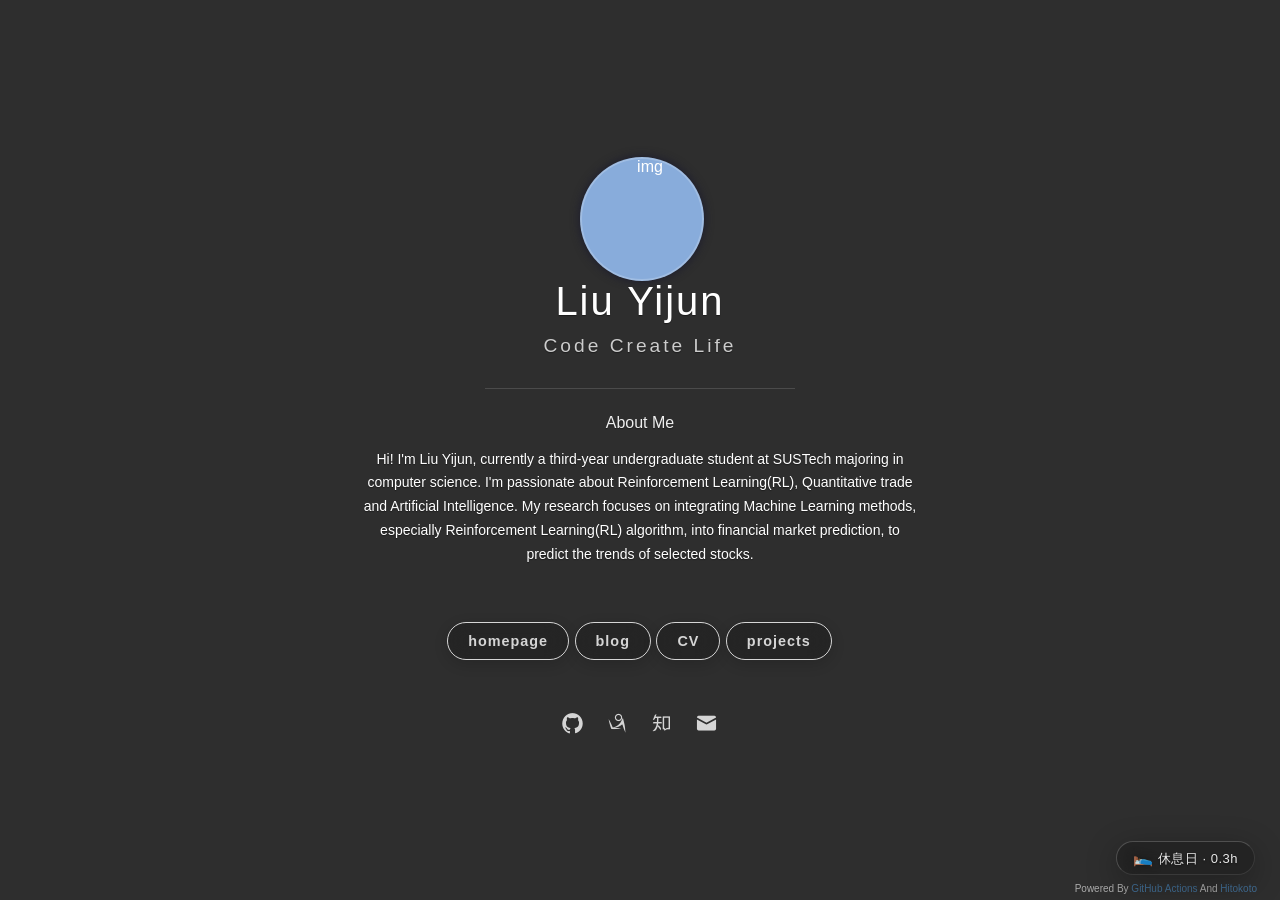
==== commit 0f06171a: "Merge homepage with about, remove about link from nav Co-authored-by: Qwen-Coder <qwen-coder@alibaba" ====
--- a/about.html
+++ b/about.html
@@ -101,9 +101,6 @@
                                     <li class="navigation__item">
                                         <a href="./project.html" class="blog-button">projects</a>
                                     </li>
-                                    <li class="navigation__item">
-                                        <a href="./about.html" class="blog-button">about</a>
-                                    </li>
                                 </ul>
                             </nav>
                         </div>
@@ -112,7 +109,7 @@
                             <nav class="cover-navigation navigation--social">
                                 <ul class="navigation">
                                     <li class="navigation__item">
-                                        <a href="https://github.com/dmego/" title="github" target="_blank">
+                                        <a href="https://github.com/lyjxxxx" title="github" target="_blank">
                                             <i class='social iconfont icon-github'></i>
                                             <span class="label">github</span>
                                         </a>
@@ -130,7 +127,7 @@
                                         </a>
                                     </li>
                                     <li class="navigation__item">
-                                        <a href="javascript:decryptEmail('ZG1lYWdvQGdtYWlsLmNvbQ==');" title="email">
+                                        <a href="mailto:liuyj0516@outlook.com;" title="email">
                                             <i class='social iconfont icon-email'></i>
                                             <span class="label">email</span>
                                         </a>
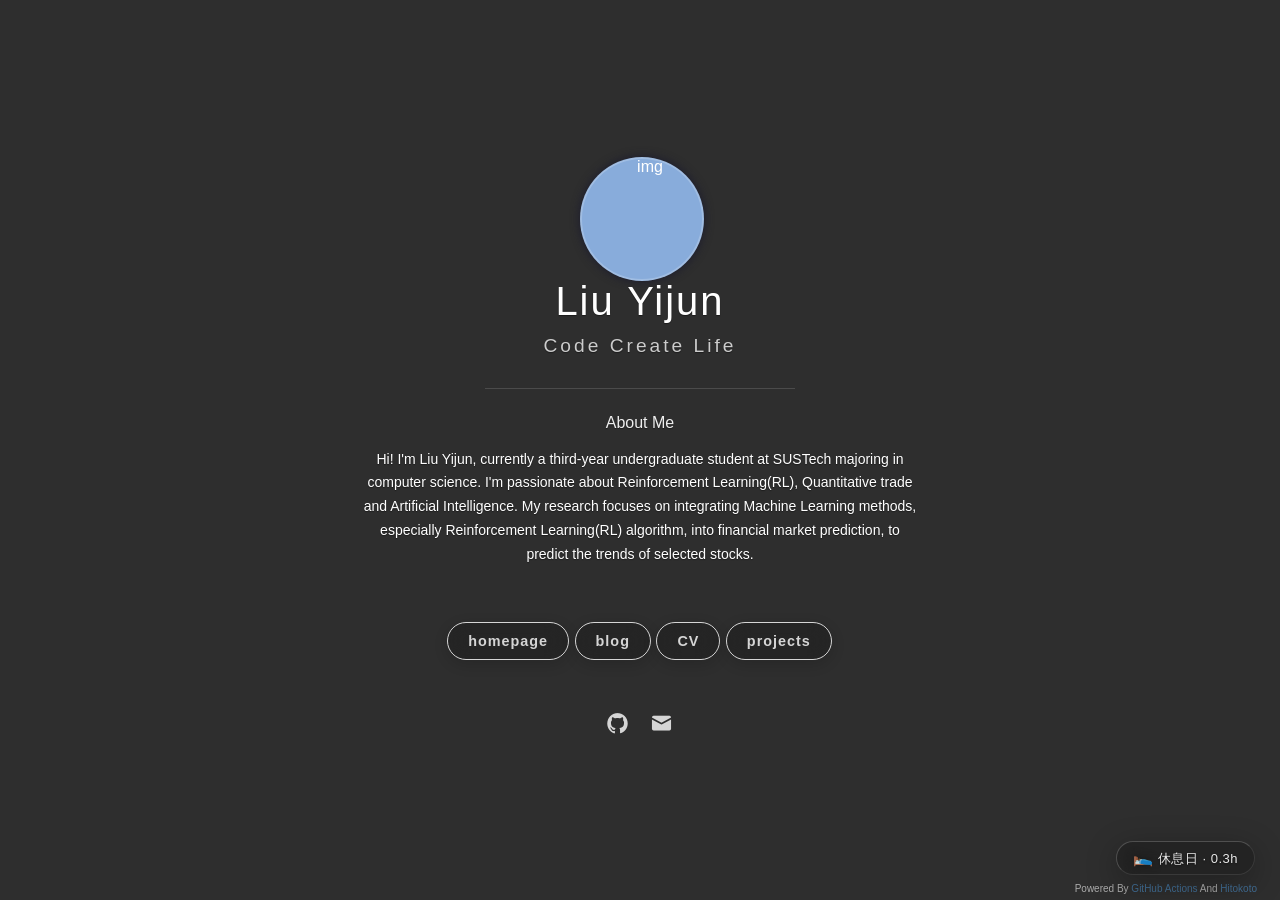
==== commit 51a9fb8f: "Keep only GitHub and email icons, remove about link Co-authored-by: Qwen-Coder <qwen-coder@alibabacl" ====
--- a/about.html
+++ b/about.html
@@ -115,19 +115,7 @@
                                         </a>
                                     </li>
                                     <li class="navigation__item">
-                                        <a href="http://www.cnblogs.com/dmego/" title="cnblogs" target="_blank">
-                                            <i class='social iconfont icon-cnblogs'></i>
-                                            <span class="label">cnblogs</span>
-                                        </a>
-                                    </li>
-                                    <li class="navigation__item">
-                                        <a href="https://www.zhihu.com/people/dmego/" title="zhihu" target="_blank">
-                                            <i class='social iconfont icon-zhihu'></i>
-                                            <span class="label">zhihu</span>
-                                        </a>
-                                    </li>
-                                    <li class="navigation__item">
-                                        <a href="mailto:liuyj0516@outlook.com;" title="email">
+                                        <a href="mailto:liuyj0516@outlook.com" title="email">
                                             <i class='social iconfont icon-email'></i>
                                             <span class="label">email</span>
                                         </a>
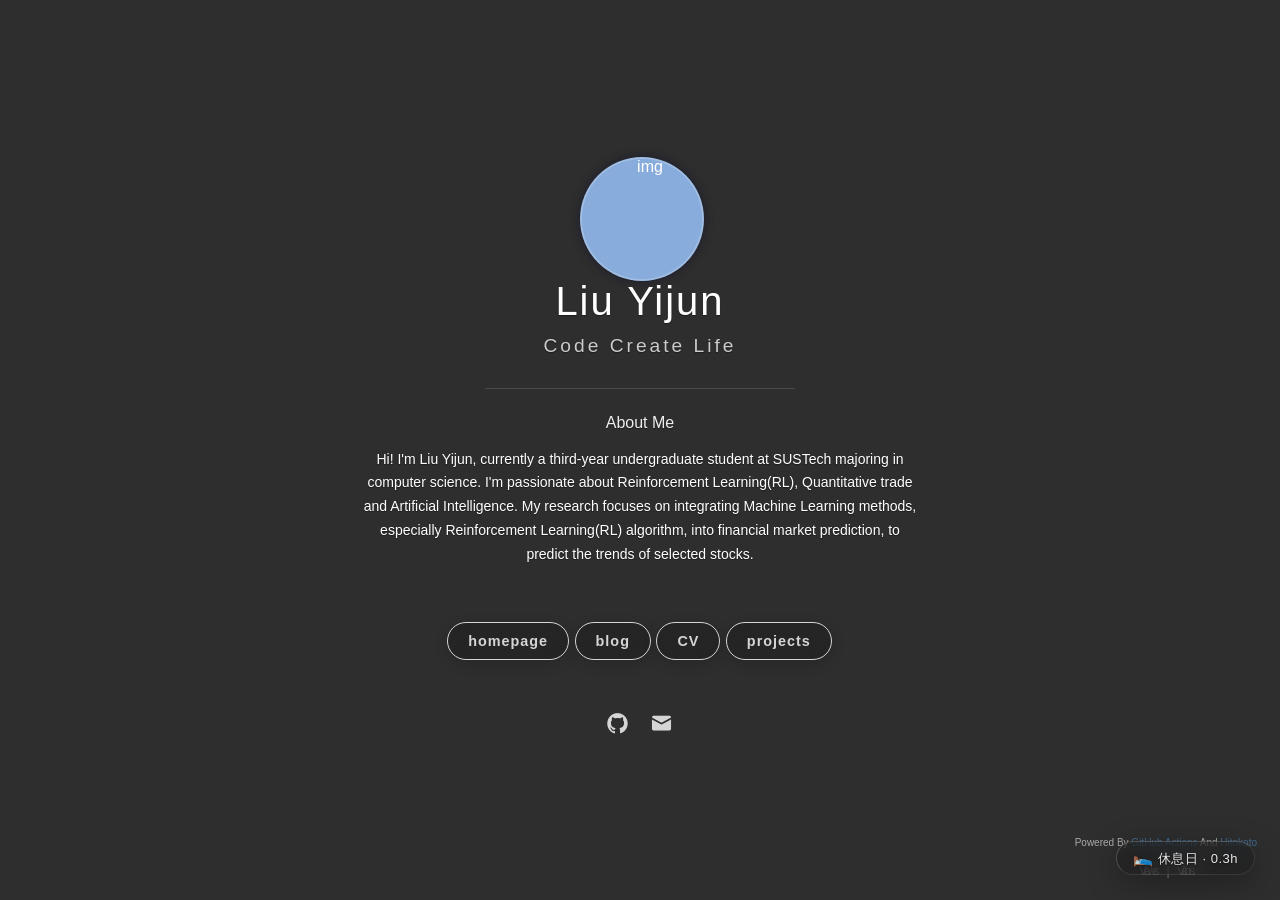
==== commit f73d8be8: "Add busuanzi visitor counter Co-authored-by: Qwen-Coder <qwen-coder@alibabacloud.com>" ====
--- a/about.html
+++ b/about.html
@@ -134,8 +134,14 @@
                 <a href="https://github.com/features/actions" target="_blank"> GitHub Actions </a> And
                 <a href="https://hitokoto.cn/" target="_blank"> Hitokoto </a>
             </p>
+            <p style="margin-top: 10px; font-size: 12px; opacity: 0.7;">
+                <span id="busuanzi_container_site_pv">Views: <span id="busuanzi_value_site_pv"></span></span>
+                <span style="margin: 0 10px;">|</span>
+                <span id="busuanzi_container_site_uv">Visitors: <span id="busuanzi_value_site_uv"></span></span>
+            </p>
         </div>
     </header>
+    <script async src="//busuanzi.ibruce.info/busuanzi/2.3/busuanzi.pure.mini.js"></script>
 
     <!-- 复用微信模态框 -->
     <div id="wechatModal" style="display: none; position: fixed; top: 0; left: 0; width: 100%; height: 100%; background: rgba(0,0,0,0.4); z-index: 1000; justify-content: center; align-items: center; flex-direction: column; opacity: 0; visibility: hidden; transition: opacity 0.3s ease;" onclick="closeWeChatModal()">
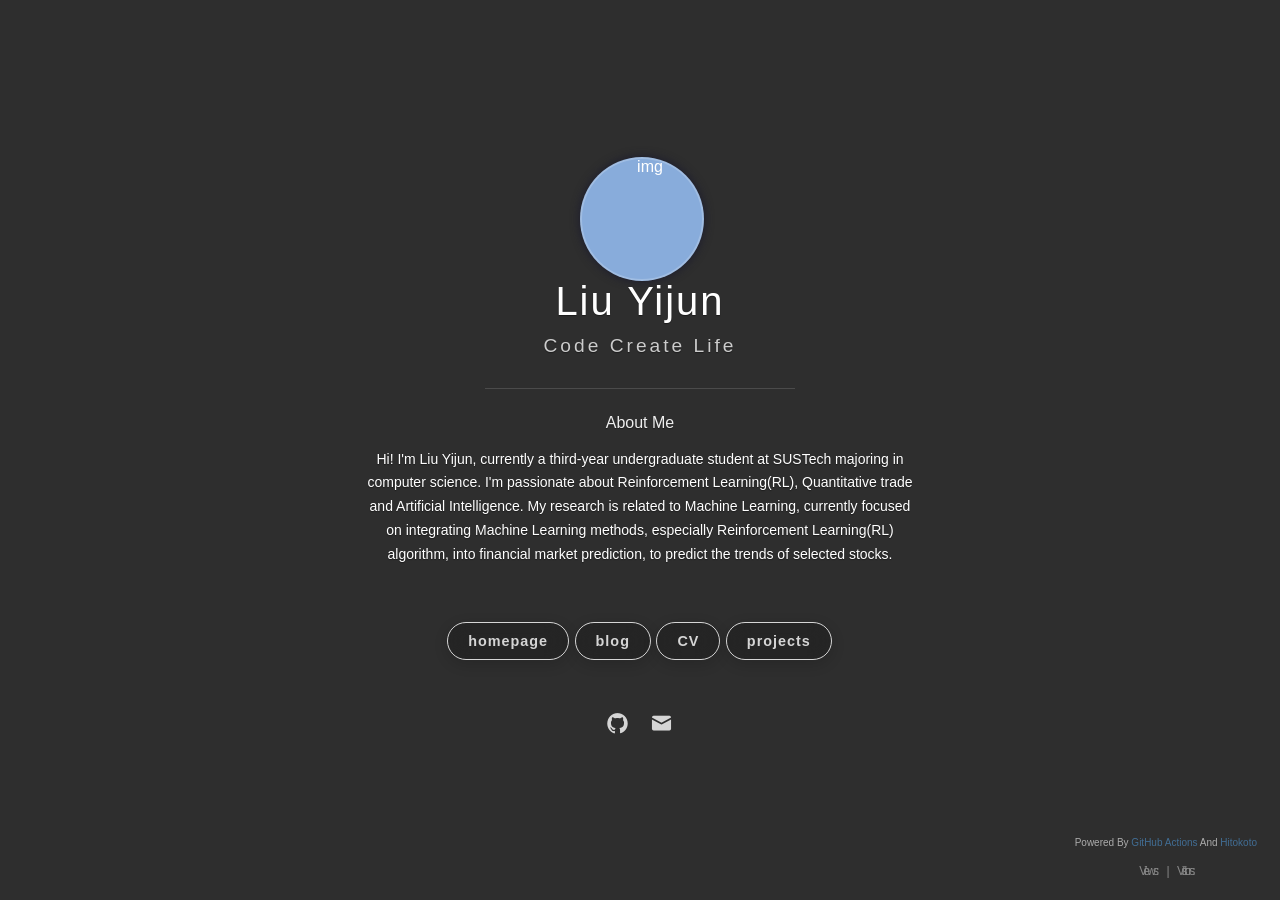
==== commit 65c12fa0: "Hide WakaTime status badge on about page Co-authored-by: Qwen-Coder <qwen-coder@alibabacloud.com>" ====
--- a/about.html
+++ b/about.html
@@ -43,6 +43,10 @@
             margin: 0 5px 5px 0;
             font-size: 13px;
         }
+        /* 隐藏右下角 WakaTime 状态按钮 */
+        .wakatime-status {
+            display: none !important;
+        }
     </style>
 </head>
 
@@ -81,7 +85,7 @@
                     <!-- 关于页核心内容 -->
                     <div id="description" class="panel-cover__description iUp about-content">
                         <h3>About Me</h3>
-                        <p>Hi! I'm Liu Yijun, currently a third-year undergraduate student at SUSTech majoring in computer science. I'm passionate about Reinforcement Learning(RL), Quantitative trade and Artificial Intelligence. My research focuses on integrating Machine Learning methods, especially Reinforcement Learning(RL) algorithm, into financial market prediction, to predict the trends of selected stocks.</p>
+                        <p>Hi! I'm Liu Yijun, currently a third-year undergraduate student at SUSTech majoring in computer science. I'm passionate about Reinforcement Learning(RL), Quantitative trade and Artificial Intelligence. My research is related to Machine Learning, currently focused on integrating Machine Learning methods, especially Reinforcement Learning(RL) algorithm, into financial market prediction, to predict the trends of selected stocks.</p>
                     </div>
 
                     <!-- 复用导航栏（和 index.html 完全一致） -->
